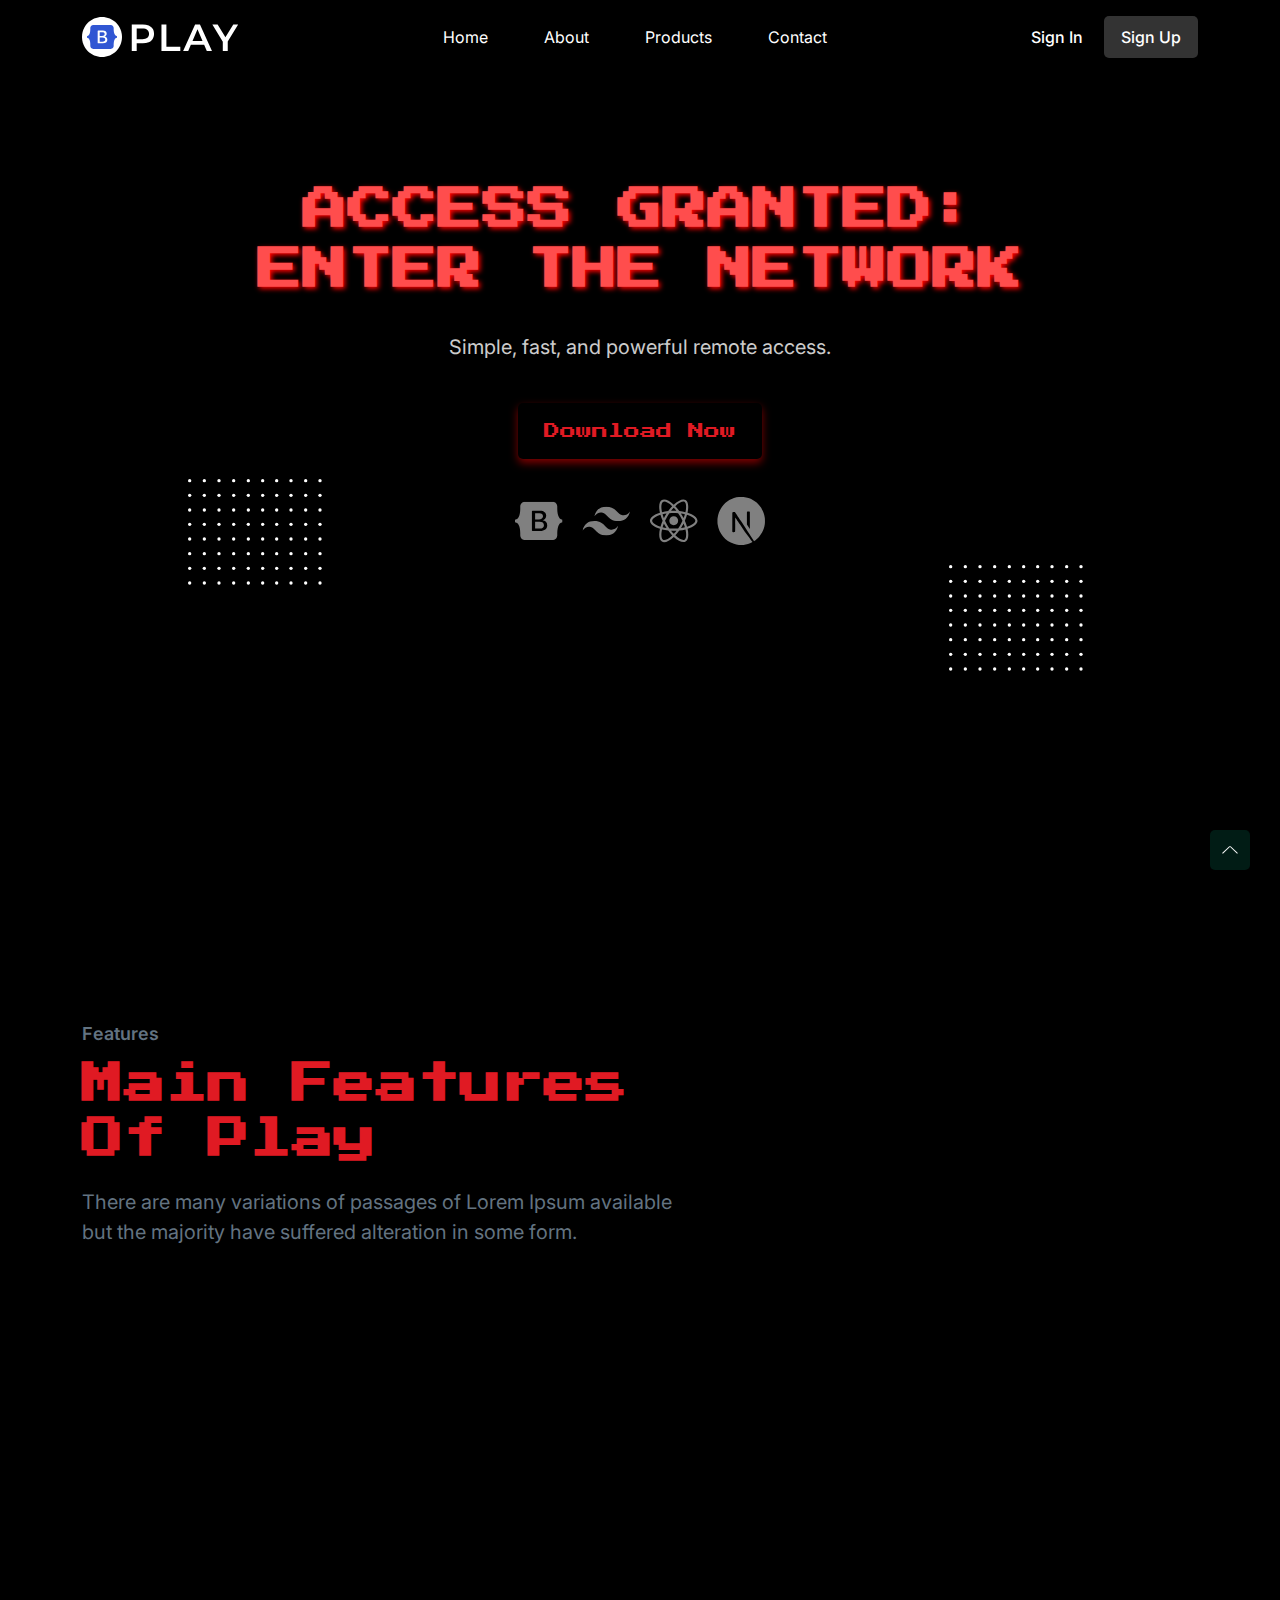
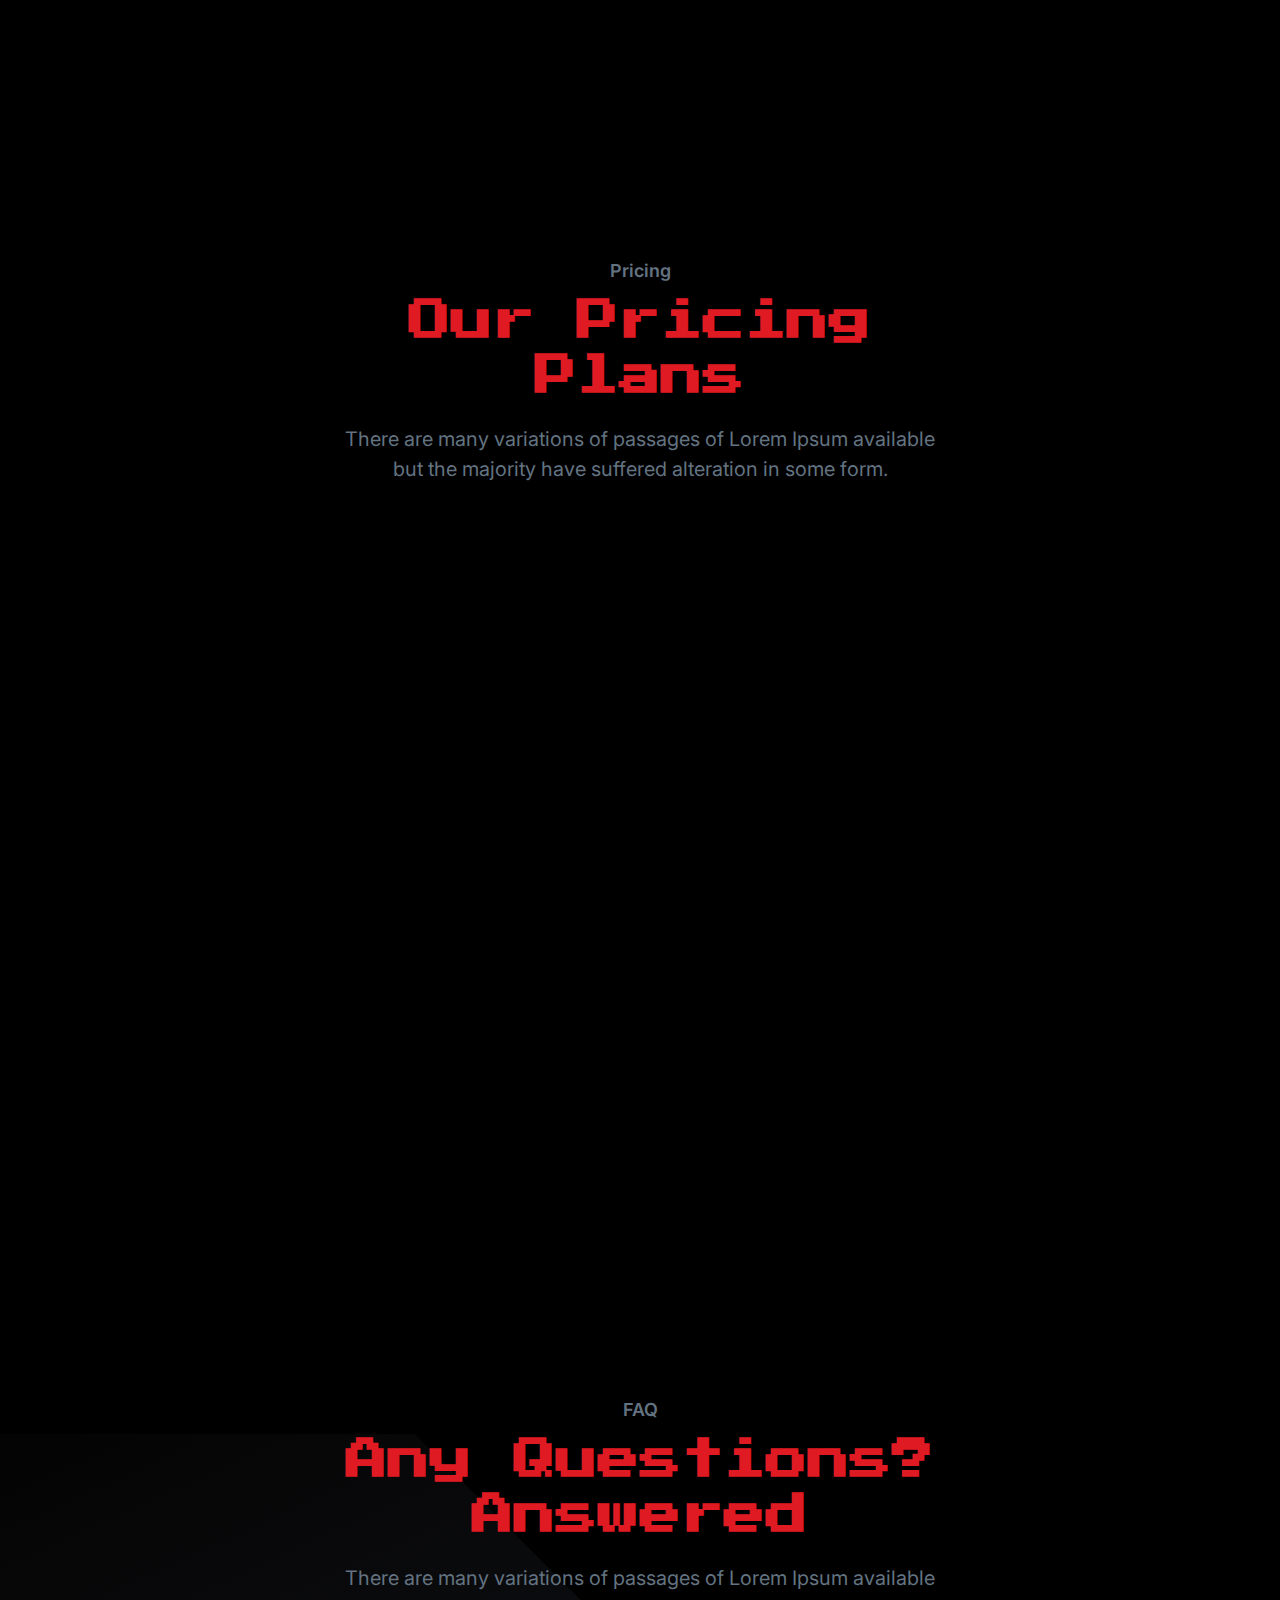
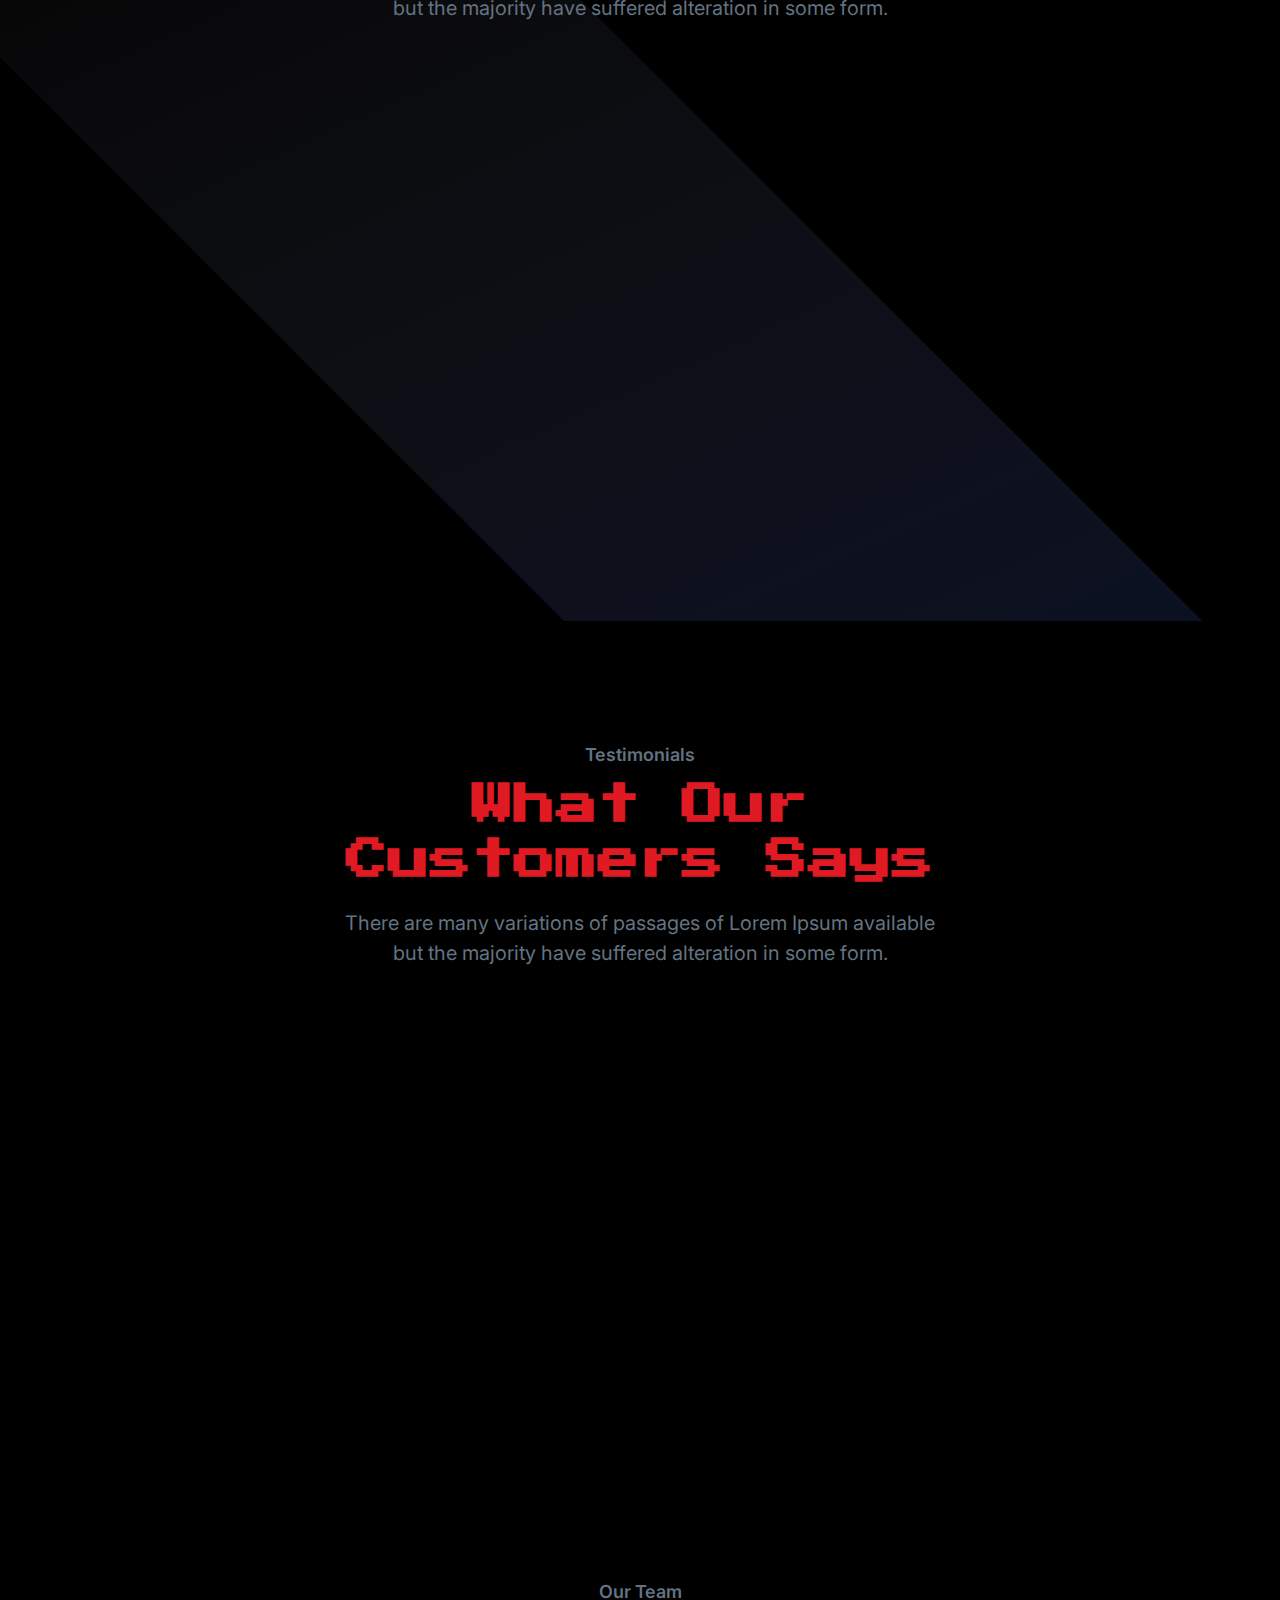
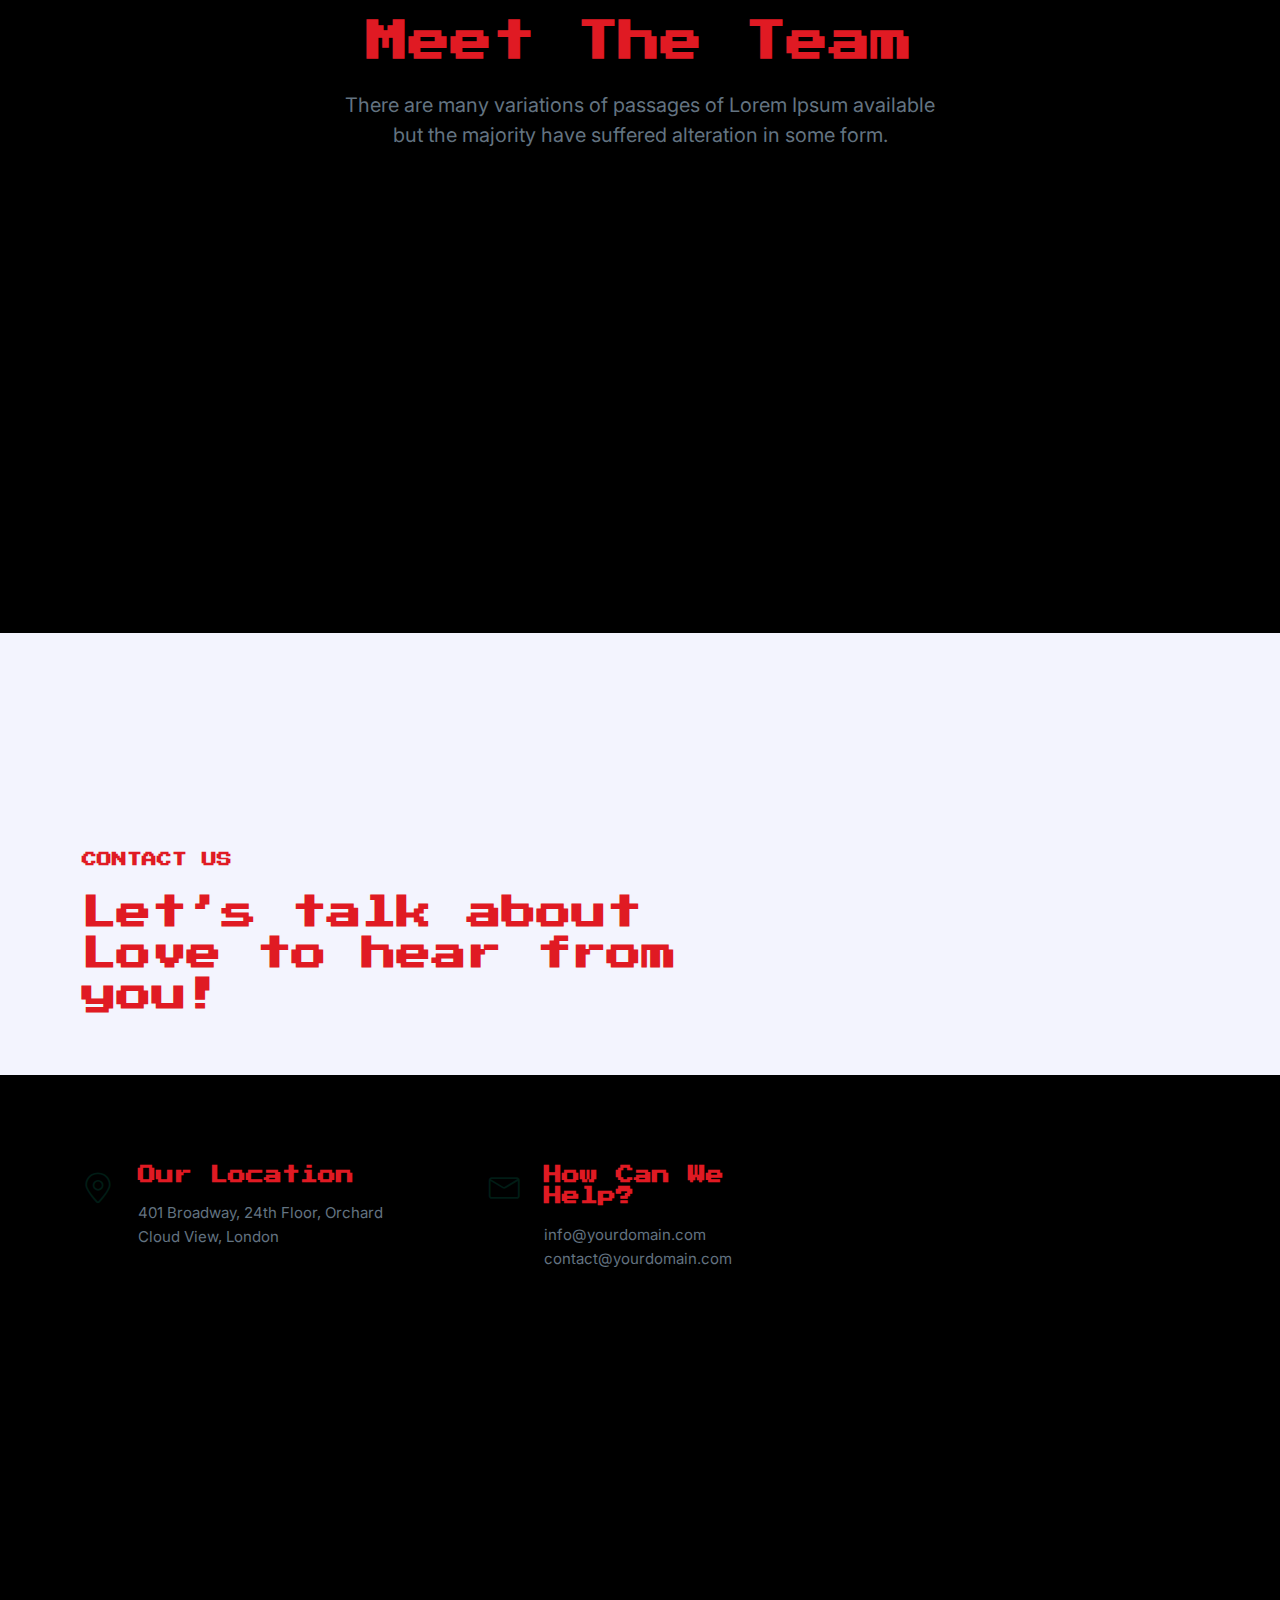
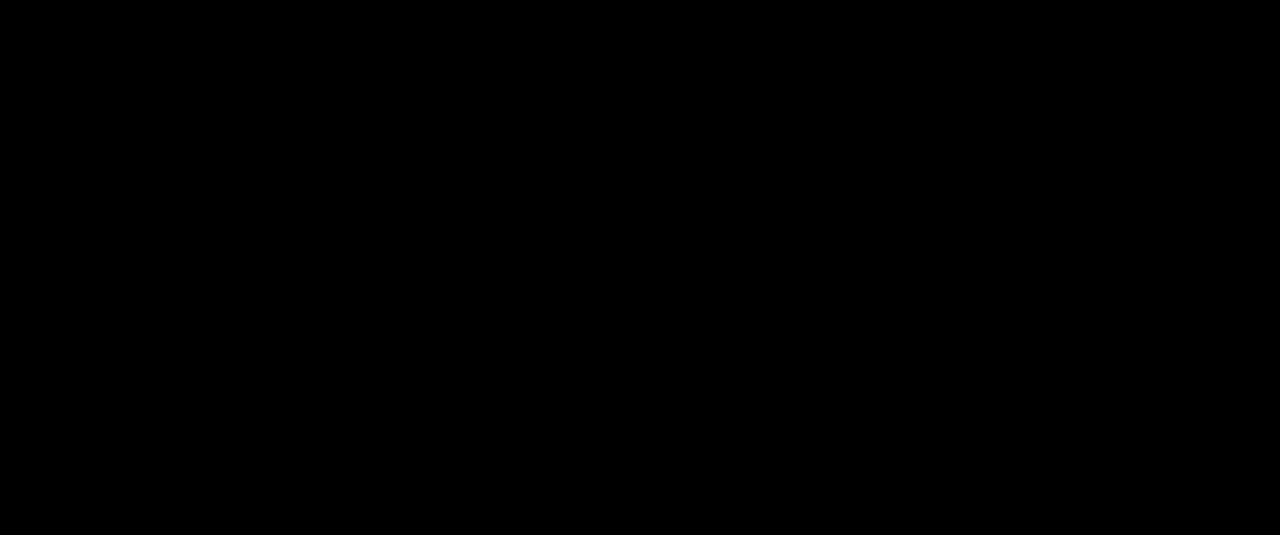
==== index.html @ 87611962 "front page configured" ====
<!-- =========

	Template Name: Play
	Author: UIdeck
	Author URI: https://uideck.com/
	Support: https://uideck.com/support/
	Version: 1.1

========== -->

<!DOCTYPE html>
<html lang="en">

<head>
  <meta charset="UTF-8" />
  <meta http-equiv="X-UA-Compatible" content="IE=edge" />
  <meta name="viewport" content="width=device-width, initial-scale=1.0" />
  <title>Play | Free Startup and SaaS Landing Page Template by UIdeck</title>

  <!-- Primary Meta Tags -->
  <meta name="title" content="Play - Free Open Source HTML Bootstrap Template by UIdeck">
  <meta name="description" content="Play - Free Open Source HTML Bootstrap Template by UIdeck Team">

  <!-- Open Graph / Facebook -->
  <meta property="og:type" content="website">
  <meta property="og:url" content="https://uideck.com/play/">
  <meta property="og:title" content="Play - Free Open Source HTML Bootstrap Template by UIdeck">
  <meta property="og:description" content="Play - Free Open Source HTML Bootstrap Template by UIdeck Team">
  <meta property="og:image" content="https://uideck.com/wp-content/uploads/2021/09/play-meta-bs.jpg">

  <!-- Twitter -->
  <meta property="twitter:card" content="summary_large_image">
  <meta property="twitter:url" content="https://uideck.com/play/">
  <meta property="twitter:title" content="Play - Free Open Source HTML Bootstrap Template by UIdeck">
  <meta property="twitter:description" content="Play - Free Open Source HTML Bootstrap Template by UIdeck Team">
  <meta property="twitter:image" content="https://uideck.com/wp-content/uploads/2021/09/play-meta-bs.jpg">

  <!--====== Favicon Icon ======-->
  <link rel="shortcut icon" href="assets/images/favicon.svg" type="image/svg" />

  <!-- ===== All CSS files ===== -->
  <link rel="stylesheet" href="assets/css/bootstrap.min.css" />
  <link rel="stylesheet" href="assets/css/animate.css" />
  <link rel="stylesheet" href="assets/css/lineicons.css" />
  <link rel="stylesheet" href="assets/css/ud-styles.css" />
</head>

<body>
  <!-- ====== Header Start ====== -->
  <header class="ud-header">
    <div class="container">
      <div class="row">
        <div class="col-lg-12">
          <nav class="navbar navbar-expand-lg">
            <a class="navbar-brand" href="index.html">
              <img src="assets/images/logo/logo.svg" alt="Logo" />
            </a>
            <button class="navbar-toggler">
              <span class="toggler-icon"> </span>
              <span class="toggler-icon"> </span>
              <span class="toggler-icon"> </span>
            </button>

            <div class="navbar-collapse">
              <ul id="nav" class="navbar-nav mx-auto">
                <li class="nav-item">
                  <a class="ud-menu-scroll" href="#home">Home</a>
                </li>

                <li class="nav-item">
                  <a class="ud-menu-scroll" href="#about">About</a>
                </li>
                <li class="nav-item">
                  <a class="ud-menu-scroll" href="#pricing">Products</a>
                </li>
           
                <li class="nav-item">
                  <a class="ud-menu-scroll" href="#contact">Contact</a>
                </li>
                <!-- <li class="nav-item nav-item-has-children">
                  <a href="javascript:void(0)"> Pages </a>
                  <ul class="ud-submenu">
                    <li class="ud-submenu-item">
                      <a href="about.html" class="ud-submenu-link">
                        About Page
                      </a>
                    </li>
                    <li class="ud-submenu-item">
                      <a href="pricing.html" class="ud-submenu-link">
                        Pricing Page
                      </a>
                    </li>
                    <li class="ud-submenu-item">
                      <a href="contact.html" class="ud-submenu-link">
                        Contact Page
                      </a>
                    </li>
                    <li class="ud-submenu-item">
                      <a href="blog.html" class="ud-submenu-link">
                        Blog Grid Page
                      </a>
                    </li>
                    <li class="ud-submenu-item">
                      <a href="blog-details.html" class="ud-submenu-link">
                        Blog Details Page
                      </a>
                    </li>
                    <li class="ud-submenu-item">
                      <a href="login.html" class="ud-submenu-link">
                        Sign In Page
                      </a>
                    </li>
                    <li class="ud-submenu-item">
                      <a href="404.html" class="ud-submenu-link">404 Page</a>
                    </li>
                  </ul>
                </li> -->
              </ul>
            </div>

            <div class="navbar-btn d-none d-sm-inline-block">
              <a href="login.html" class="ud-main-btn ud-login-btn">
                Sign In
              </a>
              <a class="ud-main-btn ud-white-btn" href="javascript:void(0)">
                Sign Up
              </a>
            </div>
          </nav>
        </div>
      </div>
    </div>
  </header>
  <!-- ====== Header End ====== -->

  <!-- ====== Hero Start ====== -->
  <section class="ud-hero" id="home">
    <div class="container">
      <div class="row">
        <div class="col-lg-12">
          <div class="ud-hero-content wow fadeInUp" data-wow-delay=".2s">
            <h1 class="ud-hero-title">
              ACCESS GRANTED: ENTER THE NETWORK
            </h1>
            <p class="ud-hero-desc">
              Simple, fast, and powerful remote access.
            </p>
            <ul class="ud-hero-buttons">
              <li>
                <a href="https://links.uideck.com/play-bootstrap-download" rel="nofollow noopener" target="_blank"
                  class="ud-main-btn ud-white-btn">
                  Download Now
                </a>
              </li>
              <!-- <li>
                <a href="https://github.com/uideck/play-bootstrap" rel="nofollow noopener" target="_blank"
                  class="ud-main-btn ud-link-btn">
                  Learn More <i class="lni lni-arrow-right"></i>
                </a>
              </li> -->
            </ul>
          </div>
          <div class="ud-hero-brands-wrapper wow fadeInUp" data-wow-delay=".3s">
            <img src="assets/images/hero/brand.svg" alt="brand" />
          </div>
          <div class="ud-hero-image wow fadeInUp" data-wow-delay=".25s">
            <!-- <img src="assets/images/hero/hero-image.svg" alt="hero-image" /> -->
            <img src="assets/images/hero/dotted-shape.svg" alt="shape" class="shape shape-1" />
            <img src="assets/images/hero/dotted-shape.svg" alt="shape" class="shape shape-2" />
          </div>
        </div>
      </div>
    </div>
  </section>
  <!-- ====== Hero End ====== -->

  <!-- ====== Features Start ====== -->
  <section id="features" class="ud-features">
    <div class="container">
      <div class="row">
        <div class="col-lg-12">
          <div class="ud-section-title">
            <span>Features</span>
            <h2>Main Features of Play</h2>
            <p>
              There are many variations of passages of Lorem Ipsum available
              but the majority have suffered alteration in some form.
            </p>
          </div>
        </div>
      </div>
      <div class="row">
        <div class="col-xl-3 col-lg-3 col-sm-6">
          <div class="ud-single-feature wow fadeInUp" data-wow-delay=".1s">
            <div class="ud-feature-icon">
              <i class="lni lni-gift"></i>
            </div>
            <div class="ud-feature-content">
              <h3 class="ud-feature-title">Free and Open-Source</h3>
              <p class="ud-feature-desc">
                Lorem Ipsum is simply dummy text of the printing and industry.
              </p>
              <a href="javascript:void(0)" class="ud-feature-link">
                Learn More
              </a>
            </div>
          </div>
        </div>
        <div class="col-xl-3 col-lg-3 col-sm-6">
          <div class="ud-single-feature wow fadeInUp" data-wow-delay=".15s">
            <div class="ud-feature-icon">
              <i class="lni lni-move"></i>
            </div>
            <div class="ud-feature-content">
              <h3 class="ud-feature-title">Multipurpose Template</h3>
              <p class="ud-feature-desc">
                Lorem Ipsum is simply dummy text of the printing and industry.
              </p>
              <a href="javascript:void(0)" class="ud-feature-link">
                Learn More
              </a>
            </div>
          </div>
        </div>
        <div class="col-xl-3 col-lg-3 col-sm-6">
          <div class="ud-single-feature wow fadeInUp" data-wow-delay=".2s">
            <div class="ud-feature-icon">
              <i class="lni lni-layout"></i>
            </div>
            <div class="ud-feature-content">
              <h3 class="ud-feature-title">High-quality Design</h3>
              <p class="ud-feature-desc">
                Lorem Ipsum is simply dummy text of the printing and industry.
              </p>
              <a href="javascript:void(0)" class="ud-feature-link">
                Learn More
              </a>
            </div>
          </div>
        </div>
        <div class="col-xl-3 col-lg-3 col-sm-6">
          <div class="ud-single-feature wow fadeInUp" data-wow-delay=".25s">
            <div class="ud-feature-icon">
              <i class="lni lni-layers"></i>
            </div>
            <div class="ud-feature-content">
              <h3 class="ud-feature-title">All Essential Elements</h3>
              <p class="ud-feature-desc">
                Lorem Ipsum is simply dummy text of the printing and industry.
              </p>
              <a href="javascript:void(0)" class="ud-feature-link">
                Learn More
              </a>
            </div>
          </div>
        </div>
      </div>
    </div>
  </section>
  <!-- ====== Features End ====== -->

  <!-- ====== About Start ====== -->
  <!-- <section id="about" class="ud-about">
    <div class="container">
      <div class="ud-about-wrapper wow fadeInUp" data-wow-delay=".2s">
        <div class="ud-about-content-wrapper">
          <div class="ud-about-content">
            <span class="tag">About Us</span>
            <h2>Brilliant Toolkit to Build Nextgen Website Faster.</h2>
            <p>
              The main ‘thrust’ is to focus on educating attendees on how to
              best protect highly vulnerable business applications with
              interactive panel discussions and roundtables led by subject
              matter experts.
            </p>

            <p>
              The main ‘thrust’ is to focus on educating attendees on how to
              best protect highly vulnerable business applications with
              interactive panel.
            </p>
            <a href="javascript:void(0)" class="ud-main-btn">Learn More</a>
          </div>
        </div>
        <div class="ud-about-image">
          <img src="assets/images/about/Hacker.png" alt="about-image" />
        </div>
      </div>
    </div>
  </section> -->
  <!-- ====== About End ====== -->

  <!-- ====== Pricing Start ====== -->
  <section id="pricing" class="ud-pricing">
    <div class="container">
      <div class="row">
        <div class="col-lg-12">
          <div class="ud-section-title mx-auto text-center">
            <span>Pricing</span>
            <h2>Our Pricing Plans</h2>
            <p>
              There are many variations of passages of Lorem Ipsum available
              but the majority have suffered alteration in some form.
            </p>
          </div>
        </div>
      </div>

      <div class="row g-0 align-items-center justify-content-center">
        <div class="col-lg-4 col-md-6 col-sm-10">
          <div class="ud-single-pricing first-item wow fadeInUp" data-wow-delay=".15s">
            <div class="ud-pricing-header">
              <h3>STARTING FROM</h3>
              <h4>$ 19.99/mo</h4>
            </div>
            <div class="ud-pricing-body">
              <ul>
                <li>5 User</li>
                <li>All UI components</li>
                <li>Lifetime access</li>
                <li>Free updates</li>
                <li>Use on 1 (one) project</li>
                <li>4 Months support</li>
              </ul>
            </div>
            <div class="ud-pricing-footer">
              <a href="javascript:void(0)" class="ud-main-btn ud-border-btn">
                Purchase Now
              </a>
            </div>
          </div>
        </div>
        <div class="col-lg-4 col-md-6 col-sm-10">
          <div class="ud-single-pricing active wow fadeInUp" data-wow-delay=".1s">
            <span class="ud-popular-tag">POPULAR</span>
            <div class="ud-pricing-header">
              <h3>STARTING FROM</h3>
              <h4>$ 30.99/mo</h4>
            </div>
            <div class="ud-pricing-body">
              <ul>
                <li>5 User</li>
                <li>All UI components</li>
                <li>Lifetime access</li>
                <li>Free updates</li>
                <li>Use on 1 (one) project</li>
                <li>4 Months support</li>
              </ul>
            </div>
            <div class="ud-pricing-footer">
              <a href="javascript:void(0)" class="ud-main-btn ud-white-btn">
                Purchase Now
              </a>
            </div>
          </div>
        </div>
        <div class="col-lg-4 col-md-6 col-sm-10">
          <div class="ud-single-pricing last-item wow fadeInUp" data-wow-delay=".15s">
            <div class="ud-pricing-header">
              <h3>STARTING FROM</h3>
              <h4>$ 70.99/mo</h4>
            </div>
            <div class="ud-pricing-body">
              <ul>
                <li>5 User</li>
                <li>All UI components</li>
                <li>Lifetime access</li>
                <li>Free updates</li>
                <li>Use on 1 (one) project</li>
                <li>4 Months support</li>
              </ul>
            </div>
            <div class="ud-pricing-footer">
              <a href="javascript:void(0)" class="ud-main-btn ud-border-btn">
                Purchase Now
              </a>
            </div>
          </div>
        </div>
      </div>
    </div>
  </section>
  <!-- ====== Pricing End ====== -->

  <!-- ====== FAQ Start ====== -->
  <section id="faq" class="ud-faq">
    <div class="shape">
      <img src="assets/images/faq/shape.svg" alt="shape" />
    </div>
    <div class="container">
      <div class="row">
        <div class="col-lg-12">
          <div class="ud-section-title text-center mx-auto">
            <span>FAQ</span>
            <h2>Any Questions? Answered</h2>
            <p>
              There are many variations of passages of Lorem Ipsum available
              but the majority have suffered alteration in some form.
            </p>
          </div>
        </div>
      </div>

      <div class="row">
        <div class="col-lg-6">
          <div class="ud-single-faq wow fadeInUp" data-wow-delay=".1s">
            <div class="accordion">
              <button class="ud-faq-btn collapsed" data-bs-toggle="collapse" data-bs-target="#collapseOne">
                <span class="icon flex-shrink-0">
                  <i class="lni lni-chevron-down"></i>
                </span>
                <span>How to use UIdeck?</span>
              </button>
              <div id="collapseOne" class="accordion-collapse collapse">
                <div class="ud-faq-body">
                  Lorem Ipsum is simply dummy text of the printing and
                  typesetting industry. Lorem Ipsum has been the industry's
                  standard dummy text ever since the 1500s, when an unknown
                  printer took a galley of type and scrambled it to make a
                  type specimen book.
                </div>
              </div>
            </div>
          </div>
          <div class="ud-single-faq wow fadeInUp" data-wow-delay=".15s">
            <div class="accordion">
              <button class="ud-faq-btn collapsed" data-bs-toggle="collapse" data-bs-target="#collapseTwo">
                <span class="icon flex-shrink-0">
                  <i class="lni lni-chevron-down"></i>
                </span>
                <span>How to download icons from Lineicons?</span>
              </button>
              <div id="collapseTwo" class="accordion-collapse collapse">
                <div class="ud-faq-body">
                  Lorem Ipsum is simply dummy text of the printing and
                  typesetting industry. Lorem Ipsum has been the industry's
                  standard dummy text ever since the 1500s, when an unknown
                  printer took a galley of type and scrambled it to make a
                  type specimen book.
                </div>
              </div>
            </div>
          </div>
          <div class="ud-single-faq wow fadeInUp" data-wow-delay=".2s">
            <div class="accordion">
              <button class="ud-faq-btn collapsed" data-bs-toggle="collapse" data-bs-target="#collapseThree">
                <span class="icon flex-shrink-0">
                  <i class="lni lni-chevron-down"></i>
                </span>
                <span>Is GrayGrids part of UIdeck?</span>
              </button>
              <div id="collapseThree" class="accordion-collapse collapse">
                <div class="ud-faq-body">
                  Lorem Ipsum is simply dummy text of the printing and
                  typesetting industry. Lorem Ipsum has been the industry's
                  standard dummy text ever since the 1500s, when an unknown
                  printer took a galley of type and scrambled it to make a
                  type specimen book.
                </div>
              </div>
            </div>
          </div>
        </div>
        <div class="col-lg-6">
          <div class="ud-single-faq wow fadeInUp" data-wow-delay=".1s">
            <div class="accordion">
              <button class="ud-faq-btn collapsed" data-bs-toggle="collapse" data-bs-target="#collapseFour">
                <span class="icon flex-shrink-0">
                  <i class="lni lni-chevron-down"></i>
                </span>
                <span>Can I use this template for commercial project?</span>
              </button>
              <div id="collapseFour" class="accordion-collapse collapse">
                <div class="ud-faq-body">
                  Lorem Ipsum is simply dummy text of the printing and
                  typesetting industry. Lorem Ipsum has been the industry's
                  standard dummy text ever since the 1500s, when an unknown
                  printer took a galley of type and scrambled it to make a
                  type specimen book.
                </div>
              </div>
            </div>
          </div>
          <div class="ud-single-faq wow fadeInUp" data-wow-delay=".15s">
            <div class="accordion">
              <button class="ud-faq-btn collapsed" data-bs-toggle="collapse" data-bs-target="#collapseFive">
                <span class="icon flex-shrink-0">
                  <i class="lni lni-chevron-down"></i>
                </span>
                <span>Do you have plan releasing Play Pro?</span>
              </button>
              <div id="collapseFive" class="accordion-collapse collapse">
                <div class="ud-faq-body">
                  Lorem Ipsum is simply dummy text of the printing and
                  typesetting industry. Lorem Ipsum has been the industry's
                  standard dummy text ever since the 1500s, when an unknown
                  printer took a galley of type and scrambled it to make a
                  type specimen book.
                </div>
              </div>
            </div>
          </div>
          <div class="ud-single-faq wow fadeInUp" data-wow-delay=".2s">
            <div class="accordion">
              <button class="ud-faq-btn collapsed" data-bs-toggle="collapse" data-bs-target="#collapseSix">
                <span class="icon flex-shrink-0">
                  <i class="lni lni-chevron-down"></i>
                </span>
                <span>Where and how to host this template?</span>
              </button>
              <div id="collapseSix" class="accordion-collapse collapse">
                <div class="ud-faq-body">
                  Lorem Ipsum is simply dummy text of the printing and
                  typesetting industry. Lorem Ipsum has been the industry's
                  standard dummy text ever since the 1500s, when an unknown
                  printer took a galley of type and scrambled it to make a
                  type specimen book.
                </div>
              </div>
            </div>
          </div>
        </div>
      </div>
    </div>
  </section>
  <!-- ====== FAQ End ====== -->

  <!-- ====== Testimonials Start ====== -->
  <section id="testimonials" class="ud-testimonials">
    <div class="container">
      <div class="row">
        <div class="col-lg-12">
          <div class="ud-section-title mx-auto text-center">
            <span>Testimonials</span>
            <h2>What our Customers Says</h2>
            <p>
              There are many variations of passages of Lorem Ipsum available
              but the majority have suffered alteration in some form.
            </p>
          </div>
        </div>
      </div>

      <div class="row">
        <div class="col-lg-4 col-md-6">
          <div class="ud-single-testimonial wow fadeInUp" data-wow-delay=".1s">
            <div class="ud-testimonial-ratings">
              <i class="lni lni-star-filled"></i>
              <i class="lni lni-star-filled"></i>
              <i class="lni lni-star-filled"></i>
              <i class="lni lni-star-filled"></i>
              <i class="lni lni-star-filled"></i>
            </div>
            <div class="ud-testimonial-content">
              <p>
                “Our members are so impressed. It's intuitive. It's clean.
                It's distraction free. If you're building a community.
              </p>
            </div>
            <div class="ud-testimonial-info">
              <div class="ud-testimonial-image">
                <img src="assets/images/testimonials/author-01.png" alt="author" />
              </div>
              <div class="ud-testimonial-meta">
                <h4>Sabo Masties</h4>
                <p>Founder @UIdeck</p>
              </div>
            </div>
          </div>
        </div>
        <div class="col-lg-4 col-md-6">
          <div class="ud-single-testimonial wow fadeInUp" data-wow-delay=".15s">
            <div class="ud-testimonial-ratings">
              <i class="lni lni-star-filled"></i>
              <i class="lni lni-star-filled"></i>
              <i class="lni lni-star-filled"></i>
              <i class="lni lni-star-filled"></i>
              <i class="lni lni-star-filled"></i>
            </div>
            <div class="ud-testimonial-content">
              <p>
                “Our members are so impressed. It's intuitive. It's clean.
                It's distraction free. If you're building a community.
              </p>
            </div>
            <div class="ud-testimonial-info">
              <div class="ud-testimonial-image">
                <img src="assets/images/testimonials/author-02.png" alt="author" />
              </div>
              <div class="ud-testimonial-meta">
                <h4>Margin Gesmu</h4>
                <p>Founder @Lineicons</p>
              </div>
            </div>
          </div>
        </div>
        <div class="col-lg-4 col-md-6">
          <div class="ud-single-testimonial wow fadeInUp" data-wow-delay=".2s">
            <div class="ud-testimonial-ratings">
              <i class="lni lni-star-filled"></i>
              <i class="lni lni-star-filled"></i>
              <i class="lni lni-star-filled"></i>
              <i class="lni lni-star-filled"></i>
              <i class="lni lni-star-filled"></i>
            </div>
            <div class="ud-testimonial-content">
              <p>
                “Our members are so impressed. It's intuitive. It's clean.
                It's distraction free. If you're building a community.
              </p>
            </div>
            <div class="ud-testimonial-info">
              <div class="ud-testimonial-image">
                <img src="assets/images/testimonials/author-03.png" alt="author" />
              </div>
              <div class="ud-testimonial-meta">
                <h4>William Smith</h4>
                <p>Founder @GrayGrids</p>
              </div>
            </div>
          </div>
        </div>
      </div>
      <div class="row">
        <div class="col-lg-12">
          <div class="ud-brands wow fadeInUp" data-wow-delay=".2s">
            <div class="ud-title">
              <h6>Trusted and Used by</h6>
            </div>
            <div class="ud-brands-logo">
              <div class="ud-single-logo">
                <img src="assets/images/brands/ayroui.svg" alt="ayroui" />
              </div>
              <div class="ud-single-logo">
                <img src="assets/images/brands/uideck.svg" alt="uideck" />
              </div>
              <div class="ud-single-logo">
                <img src="assets/images/brands/graygrids.svg" alt="graygrids" />
              </div>
              <div class="ud-single-logo">
                <img src="assets/images/brands/lineicons.svg" alt="lineicons" />
              </div>
              <div class="ud-single-logo">
                <img src="assets/images/brands/ecommerce-html.svg" alt="ecommerce-html" />
              </div>
            </div>
          </div>
        </div>
      </div>
    </div>
  </section>
  <!-- ====== Testimonials End ====== -->

  <!-- ====== Team Start ====== -->
  <section id="team" class="ud-team">
    <div class="container">
      <div class="row">
        <div class="col-lg-12">
          <div class="ud-section-title mx-auto text-center">
            <span>Our Team</span>
            <h2>Meet The Team</h2>
            <p>
              There are many variations of passages of Lorem Ipsum available
              but the majority have suffered alteration in some form.
            </p>
          </div>
        </div>
      </div>

      <div class="row">
        <div class="col-xl-3 col-lg-3 col-sm-6">
          <div class="ud-single-team wow fadeInUp" data-wow-delay=".1s">
            <div class="ud-team-image-wrapper">
              <div class="ud-team-image">
                <img src="assets/images/team/team-01.png" alt="team" />
              </div>

              <img src="assets/images/team/dotted-shape.svg" alt="shape" class="shape shape-1" />
              <img src="assets/images/team/shape-2.svg" alt="shape" class="shape shape-2" />
            </div>
            <div class="ud-team-info">
              <h5>Adveen Desuza</h5>
              <h6>UI Designer</h6>
            </div>
            <ul class="ud-team-socials">
              <li>
                <a href="https://twitter.com/MusharofChy">
                  <i class="lni lni-facebook-filled"></i>
                </a>
              </li>
              <li>
                <a href="https://twitter.com/MusharofChy">
                  <i class="lni lni-twitter-filled"></i>
                </a>
              </li>
              <li>
                <a href="https://twitter.com/MusharofChy">
                  <i class="lni lni-instagram-filled"></i>
                </a>
              </li>
            </ul>
          </div>
        </div>
        <div class="col-xl-3 col-lg-3 col-sm-6">
          <div class="ud-single-team wow fadeInUp" data-wow-delay=".15s">
            <div class="ud-team-image-wrapper">
              <div class="ud-team-image">
                <img src="assets/images/team/team-02.png" alt="team" />
              </div>

              <img src="assets/images/team/dotted-shape.svg" alt="shape" class="shape shape-1" />
              <img src="assets/images/team/shape-2.svg" alt="shape" class="shape shape-2" />
            </div>
            <div class="ud-team-info">
              <h5>Jezmin uniya</h5>
              <h6>Product Designer</h6>
            </div>
            <ul class="ud-team-socials">
              <li>
                <a href="https://twitter.com/MusharofChy">
                  <i class="lni lni-facebook-filled"></i>
                </a>
              </li>
              <li>
                <a href="https://twitter.com/MusharofChy">
                  <i class="lni lni-twitter-filled"></i>
                </a>
              </li>
              <li>
                <a href="https://twitter.com/MusharofChy">
                  <i class="lni lni-instagram-filled"></i>
                </a>
              </li>
            </ul>
          </div>
        </div>
        <div class="col-xl-3 col-lg-3 col-sm-6">
          <div class="ud-single-team wow fadeInUp" data-wow-delay=".2s">
            <div class="ud-team-image-wrapper">
              <div class="ud-team-image">
                <img src="assets/images/team/team-03.png" alt="team" />
              </div>

              <img src="assets/images/team/dotted-shape.svg" alt="shape" class="shape shape-1" />
              <img src="assets/images/team/shape-2.svg" alt="shape" class="shape shape-2" />
            </div>
            <div class="ud-team-info">
              <h5>Andrieo Gloree</h5>
              <h6>App Developer</h6>
            </div>
            <ul class="ud-team-socials">
              <li>
                <a href="https://twitter.com/MusharofChy">
                  <i class="lni lni-facebook-filled"></i>
                </a>
              </li>
              <li>
                <a href="https://twitter.com/MusharofChy">
                  <i class="lni lni-twitter-filled"></i>
                </a>
              </li>
              <li>
                <a href="https://twitter.com/MusharofChy">
                  <i class="lni lni-instagram-filled"></i>
                </a>
              </li>
            </ul>
          </div>
        </div>
        <div class="col-xl-3 col-lg-3 col-sm-6">
          <div class="ud-single-team wow fadeInUp" data-wow-delay=".25s">
            <div class="ud-team-image-wrapper">
              <div class="ud-team-image">
                <img src="assets/images/team/team-04.png" alt="team" />
              </div>

              <img src="assets/images/team/dotted-shape.svg" alt="shape" class="shape shape-1" />
              <img src="assets/images/team/shape-2.svg" alt="shape" class="shape shape-2" />
            </div>
            <div class="ud-team-info">
              <h5>Jackie Sanders</h5>
              <h6>Content Writer</h6>
            </div>
            <ul class="ud-team-socials">
              <li>
                <a href="https://twitter.com/MusharofChy">
                  <i class="lni lni-facebook-filled"></i>
                </a>
              </li>
              <li>
                <a href="https://twitter.com/MusharofChy">
                  <i class="lni lni-twitter-filled"></i>
                </a>
              </li>
              <li>
                <a href="https://twitter.com/MusharofChy">
                  <i class="lni lni-instagram-filled"></i>
                </a>
              </li>
            </ul>
          </div>
        </div>
      </div>
    </div>
  </section>
  <!-- ====== Team End ====== -->

  <!-- ====== Contact Start ====== -->
  <section id="contact" class="ud-contact">
    <div class="container">
      <div class="row align-items-center">
        <div class="col-xl-8 col-lg-7">
          <div class="ud-contact-content-wrapper">
            <div class="ud-contact-title">
              <span>CONTACT US</span>
              <h2>
                Let’s talk about <br />
                Love to hear from you!
              </h2>
            </div>
            <div class="ud-contact-info-wrapper">
              <div class="ud-single-info">
                <div class="ud-info-icon">
                  <i class="lni lni-map-marker"></i>
                </div>
                <div class="ud-info-meta">
                  <h5>Our Location</h5>
                  <p>401 Broadway, 24th Floor, Orchard Cloud View, London</p>
                </div>
              </div>
              <div class="ud-single-info">
                <div class="ud-info-icon">
                  <i class="lni lni-envelope"></i>
                </div>
                <div class="ud-info-meta">
                  <h5>How Can We Help?</h5>
                  <p>info@yourdomain.com</p>
                  <p>contact@yourdomain.com</p>
                </div>
              </div>
            </div>
          </div>
        </div>
        <div class="col-xl-4 col-lg-5">
          <div class="ud-contact-form-wrapper wow fadeInUp" data-wow-delay=".2s">
            <h3 class="ud-contact-form-title">Send us a Message</h3>
            <form class="ud-contact-form">
              <div class="ud-form-group">
                <label for="fullName">Full Name*</label>
                <input type="text" name="fullName" placeholder="Adam Gelius" />
              </div>
              <div class="ud-form-group">
                <label for="email">Email*</label>
                <input type="email" name="email" placeholder="example@yourmail.com" />
              </div>
              <div class="ud-form-group">
                <label for="phone">Phone*</label>
                <input type="text" name="phone" placeholder="+885 1254 5211 552" />
              </div>
              <div class="ud-form-group">
                <label for="message">Message*</label>
                <textarea name="message" rows="1" placeholder="type your message here"></textarea>
              </div>
              <div class="ud-form-group mb-0">
                <button type="submit" class="ud-main-btn">
                  Send Message
                </button>
              </div>
            </form>
          </div>
        </div>
      </div>
    </div>
  </section>
  <!-- ====== Contact End ====== -->

  <!-- ====== Footer Start ====== -->
  <footer class="ud-footer wow fadeInUp" data-wow-delay=".15s">
    <div class="shape shape-1">
      <img src="assets/images/footer/shape-1.svg" alt="shape" />
    </div>
    <div class="shape shape-2">
      <img src="assets/images/footer/shape-2.svg" alt="shape" />
    </div>
    <div class="shape shape-3">
      <img src="assets/images/footer/shape-3.svg" alt="shape" />
    </div>
    <div class="ud-footer-widgets">
      <div class="container">
        <div class="row">
          <div class="col-xl-3 col-lg-4 col-md-6">
            <div class="ud-widget">
              <a href="index.html" class="ud-footer-logo">
                <img src="assets/images/logo/logo.svg" alt="logo" />
              </a>
              <p class="ud-widget-desc">
                We create digital experiences for brands and companies by
                using technology.
              </p>
              <ul class="ud-widget-socials">
                <li>
                  <a href="https://twitter.com/MusharofChy">
                    <i class="lni lni-facebook-filled"></i>
                  </a>
                </li>
                <li>
                  <a href="https://twitter.com/MusharofChy">
                    <i class="lni lni-twitter-filled"></i>
                  </a>
                </li>
                <li>
                  <a href="https://twitter.com/MusharofChy">
                    <i class="lni lni-instagram-filled"></i>
                  </a>
                </li>
                <li>
                  <a href="https://twitter.com/MusharofChy">
                    <i class="lni lni-linkedin-original"></i>
                  </a>
                </li>
              </ul>
            </div>
          </div>

          <div class="col-xl-2 col-lg-2 col-md-6 col-sm-6">
            <div class="ud-widget">
              <h5 class="ud-widget-title">About Us</h5>
              <ul class="ud-widget-links">
                <li>
                  <a href="javascript:void(0)">Home</a>
                </li>
                <li>
                  <a href="javascript:void(0)">Features</a>
                </li>
                <li>
                  <a href="javascript:void(0)">About</a>
                </li>
                <li>
                  <a href="javascript:void(0)">Testimonial</a>
                </li>
              </ul>
            </div>
          </div>
          <div class="col-xl-2 col-lg-3 col-md-6 col-sm-6">
            <div class="ud-widget">
              <h5 class="ud-widget-title">Features</h5>
              <ul class="ud-widget-links">
                <li>
                  <a href="javascript:void(0)">How it works</a>
                </li>
                <li>
                  <a href="javascript:void(0)">Privacy policy</a>
                </li>
                <li>
                  <a href="javascript:void(0)">Terms of service</a>
                </li>
                <li>
                  <a href="javascript:void(0)">Refund policy</a>
                </li>
              </ul>
            </div>
          </div>
          <div class="col-xl-2 col-lg-3 col-md-6 col-sm-6">
            <div class="ud-widget">
              <h5 class="ud-widget-title">Our Products</h5>
              <ul class="ud-widget-links">
                <li>
                  <a href="https://lineicons.com/" rel="nofollow noopner" target="_blank">Lineicons
                  </a>
                </li>
                <li>
                  <a href="https://ecommercehtml.com/" rel="nofollow noopner" target="_blank">Ecommerce HTML</a>
                </li>
                <li>
                  <a href="https://ayroui.com/" rel="nofollow noopner" target="_blank">Ayro UI</a>
                </li>
                <li>
                  <a href="https://graygrids.com/" rel="nofollow noopner" target="_blank">Plain Admin</a>
                </li>
              </ul>
            </div>
          </div>
          <div class="col-xl-3 col-lg-6 col-md-8 col-sm-10">
            <div class="ud-widget">
              <h5 class="ud-widget-title">Partners</h5>
              <ul class="ud-widget-brands">
                <li>
                  <a href="https://ayroui.com/" rel="nofollow noopner" target="_blank">
                    <img src="assets/images/footer/brands/ayroui.svg" alt="ayroui" />
                  </a>
                </li>
                <li>
                  <a href="https://ecommercehtml.com/" rel="nofollow noopner" target="_blank">
                    <img src="assets/images/footer/brands/ecommerce-html.svg" alt="ecommerce-html" />
                  </a>
                </li>
                <li>
                  <a href="https://graygrids.com/" rel="nofollow noopner" target="_blank">
                    <img src="assets/images/footer/brands/graygrids.svg" alt="graygrids" />
                  </a>
                </li>
                <li>
                  <a href="https://lineicons.com/" rel="nofollow noopner" target="_blank">
                    <img src="assets/images/footer/brands/lineicons.svg" alt="lineicons" />
                  </a>
                </li>
                <li>
                  <a href="https://uideck.com/" rel="nofollow noopner" target="_blank">
                    <img src="assets/images/footer/brands/uideck.svg" alt="uideck" />
                  </a>
                </li>
                <li>
                  <a href="https://tailwindtemplates.co/" rel="nofollow noopner" target="_blank">
                    <img src="assets/images/footer/brands/tailwindtemplates.svg" alt="tailwindtemplates" />
                  </a>
                </li>
              </ul>
            </div>
          </div>
        </div>
      </div>
    </div>
    <div class="ud-footer-bottom">
      <div class="container">
        <div class="row">
          <div class="col-md-8">
            <ul class="ud-footer-bottom-left">
              <li>
                <a href="javascript:void(0)">Privacy policy</a>
              </li>
              <li>
                <a href="javascript:void(0)">Support policy</a>
              </li>
              <li>
                <a href="javascript:void(0)">Terms of service</a>
              </li>
            </ul>
          </div>
          <div class="col-md-4">
            <p class="ud-footer-bottom-right">
              Designed and Developed by
              <a href="https://uideck.com" rel="nofollow">UIdeck</a>
            </p>
          </div>
        </div>
      </div>
    </div>
  </footer>
  <!-- ====== Footer End ====== -->

  <!-- ====== Back To Top Start ====== -->
  <a href="javascript:void(0)" class="back-to-top">
    <i class="lni lni-chevron-up"> </i>
  </a>
  <!-- ====== Back To Top End ====== -->

  <!-- ====== All Javascript Files ====== -->
  <script src="assets/js/bootstrap.bundle.min.js"></script>
  <script src="assets/js/wow.min.js"></script>
  <script src="assets/js/main.js"></script>
  <script>
    // ==== for menu scroll
    const pageLink = document.querySelectorAll(".ud-menu-scroll");

    pageLink.forEach((elem) => {
      elem.addEventListener("click", (e) => {
        e.preventDefault();
        document.querySelector(elem.getAttribute("href")).scrollIntoView({
          behavior: "smooth",
          offsetTop: 1 - 60,
        });
      });
    });

    // section menu active
    function onScroll(event) {
      const sections = document.querySelectorAll(".ud-menu-scroll");
      const scrollPos =
        window.pageYOffset ||
        document.documentElement.scrollTop ||
        document.body.scrollTop;

      for (let i = 0; i < sections.length; i++) {
        const currLink = sections[i];
        const val = currLink.getAttribute("href");
        const refElement = document.querySelector(val);
        const scrollTopMinus = scrollPos + 73;
        if (
          refElement.offsetTop <= scrollTopMinus &&
          refElement.offsetTop + refElement.offsetHeight > scrollTopMinus
        ) {
          document
            .querySelector(".ud-menu-scroll")
            .classList.remove("active");
          currLink.classList.add("active");
        } else {
          currLink.classList.remove("active");
        }
      }
    }

    window.document.addEventListener("scroll", onScroll);
  </script>
</body>

</html>
---- assets/css/ud-styles.css ----
/* =======

	Template Name: Play Bootstrap
	Author: UIdeck
	Author URI: https://uideck.com/
	Support: https://github.com/uideck/
	Version: 1.0

======== */
/*===========================
  COMMON css 
===========================*/
@import url("https://fonts.googleapis.com/css2?family=Inter:wght@200;300;400;500;600;700;800;900&display=swap");
@import url('https://fonts.googleapis.com/css2?family=Press+Start+2P&display=swap');

/* font-family: "Press Start 2P", serif; */
:root {
  --font: "Inter", sans-serif;
  --body-color: #637381;
  --heading-color: #e01a23;
  --primary-color: #011c15;
  --white: #ffffff;
}

body {
  font-family: var(--font);
  font-weight: normal;
  font-style: normal;
  color: var(--body-color);
  overflow-x: hidden;
  background-color: black;
}

* {
  margin: 0;
  padding: 0;
  -webkit-box-sizing: border-box;
  box-sizing: border-box;
}

img {
  max-width: 100%;
}

a,
button,
input,
textarea {
  -webkit-transition: all 0.3s ease-out 0s;
  transition: all 0.3s ease-out 0s;
}

a,
a:focus,
input:focus,
textarea:focus,
button:focus,
.navbar-toggler:focus {
  text-decoration: none;
  outline: none;
  -webkit-box-shadow: none;
  box-shadow: none;
}

a:focus,
a:hover {
  text-decoration: none;
}

i,
span,
a {
  display: inline-block;
}

audio,
canvas,
iframe,
img,
svg,
video {
  vertical-align: middle;
}

h1,
h2,
h3,
h4,
h5,
h6 {
  font-weight: 700;
  color: var(--heading-color);
  font-family: "Press Start 2P", serif;
  margin: 0px;
}

h1 {
  font-size: 48px;
}

h2 {
  font-size: 36px;
}

h3 {
  font-size: 28px;
}

h4 {
  font-size: 22px;
}

h5 {
  font-size: 18px;
}

h6 {
  font-size: 16px;
}

ul,
ol {
  margin: 0px;
  padding: 0px;
  list-style-type: none;
}

p {
  font-size: 16px;
  font-weight: 400;
  line-height: 26px;
  color: var(--body-color);
  margin: 0px;
}

.bg_cover {
  background-position: center center;
  background-size: cover;
  background-repeat: no-repeat;
  width: 100%;
  height: 100%;
}

/*===== All Button Style =====*/
.ud-main-btn {
  display: inline-block;
  text-align: center;
  white-space: nowrap;
  vertical-align: middle;
  font-weight: 500;
  font-size: 16px;
  border-radius: 5px;
  padding: 15px 25px;
  border: 1px solid transparent;
  color: var(--white);
  cursor: pointer;
  z-index: 5;
  -webkit-transition: all 0.4s ease-out 0s;
  transition: all 0.4s ease-out 0s;
  background: var(--primary-color);
}

.ud-main-btn:hover {
  color: var(--white);
  background: var(--heading-color);
  font-family: "Press Start 2P", serif;
}

@media (max-width: 767px) {
  .container {
    padding-left: 40px;
    padding-right: 40px;
  }
}

@media only screen and (min-width: 576px) and (max-width: 767px) {
  .container {
    padding-left: 20px;
    padding-right: 20px;
  }
}

.back-to-top {
  width: 40px;
  height: 40px;
  line-height: 40px;
  background: var(--primary-color);
  -webkit-box-shadow: 0px 0px 5px rgba(0, 0, 0, 0.2);
  box-shadow: 0px 0px 5px rgba(0, 0, 0, 0.2);
  text-align: center;
  -webkit-box-pack: center;
  -ms-flex-pack: center;
  justify-content: center;
  -webkit-box-align: center;
  -ms-flex-align: center;
  align-items: center;
  border-radius: 5px;
  position: fixed;
  right: 30px;
  bottom: 30px;
  z-index: 99;
  color: var(--white);
}

.back-to-top:hover {
  color: var(--white);
  background: var(--heading-color);
  font-family: "Press Start 2P", serif;
}

/* ===== Header CSS ===== */
.ud-header {
  position: absolute;
  top: 0;
  left: 0;
  width: 100%;
  z-index: 99;
  -webkit-transition: all 0.3s ease-out 0s;
  transition: all 0.3s ease-out 0s;
}

.sticky {
  position: fixed;
  z-index: 99;
  background-color: rgb(0 0 0 / 80%);
  -webkit-backdrop-filter: blur(5px);
  backdrop-filter: blur(5px);
  -webkit-box-shadow: inset 0 -1px 0 0 rgba(0, 0, 0, 0.1);
  box-shadow: inset 0 -1px 0 0 rgba(0, 0, 0, 0.1);
  -webkit-transition: all 0.3s ease-out 0s;
  transition: all 0.3s ease-out 0s;
}

.sticky .navbar {
  padding: 0;
}

.navbar {
  padding: 0px 0;
  border-radius: 5px;
  position: relative;
  -webkit-transition: all 0.3s ease-out 0s;
  transition: all 0.3s ease-out 0s;
}

.navbar-brand {
  padding: 0;
}

@media only screen and (min-width: 768px) and (max-width: 991px),
(max-width: 767px) {
  .navbar-brand {
    padding: 5px 0px;
  }
}

.navbar-brand img {
  max-width: 160px;
}

.navbar-toggler {
  padding: 0;
}

.navbar-toggler .toggler-icon {
  width: 30px;
  height: 2px;
  background-color: var(--white);
  display: block;
  margin: 5px 0;
  position: relative;
  -webkit-transition: all 0.3s ease-out 0s;
  transition: all 0.3s ease-out 0s;
}

.navbar-toggler.active .toggler-icon:nth-of-type(1) {
  -webkit-transform: rotate(45deg);
  transform: rotate(45deg);
  top: 7px;
}

.navbar-toggler.active .toggler-icon:nth-of-type(2) {
  opacity: 0;
}

.navbar-toggler.active .toggler-icon:nth-of-type(3) {
  -webkit-transform: rotate(135deg);
  transform: rotate(135deg);
  top: -7px;
}

@media only screen and (min-width: 768px) and (max-width: 991px),
(max-width: 767px) {
  .navbar-collapse {
    position: absolute;
    top: 100%;
    right: 0;
    max-width: 300px;
    width: 100%;
    background-color: var(--white);
    z-index: 9;
    -webkit-box-shadow: 0px 15px 20px 0px rgba(0, 0, 0, 0.1);
    box-shadow: 0px 15px 20px 0px rgba(0, 0, 0, 0.1);
    padding: 0px;
    display: none;
    border-radius: 5px;
  }

  .navbar-collapse.show {
    display: block;
  }
}

@media only screen and (min-width: 768px) and (max-width: 991px),
(max-width: 767px) {
  .navbar-nav {
    padding: 20px 30px;
  }
}

.navbar-nav .nav-item {
  position: relative;
  padding: 0px 20px;
}

@media only screen and (min-width: 992px) and (max-width: 1199px) {
  .navbar-nav .nav-item {
    padding: 0px 12px;
  }
}

@media only screen and (min-width: 768px) and (max-width: 991px),
(max-width: 767px) {
  .navbar-nav .nav-item {
    padding: 0px;
  }
}

.navbar-nav .nav-item>a {
  font-size: 16px;
  font-weight: 400;
  color: var(--white);
  -webkit-transition: all 0.3s ease-out 0s;
  transition: all 0.3s ease-out 0s;
  padding: 25px 8px;
  position: relative;
}

@media only screen and (min-width: 768px) and (max-width: 991px),
(max-width: 767px) {
  .navbar-nav .nav-item>a {
    display: block;
    padding: 8px 0;
    color: var(--heading-color);
    font-family: "Press Start 2P", serif;
  }
}

.navbar-nav .nav-item>a:hover,
.navbar-nav .nav-item>a.active {
  color: var(--white);
  opacity: 0.5;
}

@media only screen and (min-width: 768px) and (max-width: 991px),
(max-width: 767px) {

  .navbar-nav .nav-item>a:hover,
  .navbar-nav .nav-item>a.active {
    color: var(--primary-color);
    opacity: 1;
  }
}

.navbar-nav .nav-item .ud-submenu {
  position: absolute;
  width: 250px;
  background: var(--white);
  top: 110%;
  padding: 20px 30px;
  -webkit-box-shadow: 0 15px 44px rgba(140, 140, 140, 0.18);
  box-shadow: 0 15px 44px rgba(140, 140, 140, 0.18);
  border-radius: 5px;
  opacity: 0;
  visibility: hidden;
  -webkit-transition: all 0.3s ease-out 0s;
  transition: all 0.3s ease-out 0s;
}

@media only screen and (min-width: 768px) and (max-width: 991px),
(max-width: 767px) {
  .navbar-nav .nav-item .ud-submenu {
    position: static;
    -webkit-box-shadow: none;
    box-shadow: none;
    width: 100%;
    padding: 0px;
    opacity: 1;
    visibility: visible;
    display: none;
  }
}

.navbar-nav .nav-item .ud-submenu.show {
  display: block;
}

.navbar-nav .nav-item .ud-submenu .ud-submenu-link {
  padding: 7px 0;
  color: var(--heading-color);
  font-family: "Press Start 2P", serif;
  font-size: 14px;
}

.navbar-nav .nav-item .ud-submenu .ud-submenu-link:hover {
  color: var(--primary-color);
}

.navbar-nav .nav-item:hover>a {
  color: var(--white);
  opacity: 0.5;
}

@media only screen and (min-width: 768px) and (max-width: 991px),
(max-width: 767px) {
  .navbar-nav .nav-item:hover>a {
    color: var(--primary-color);
    opacity: 1;
  }
}

.navbar-nav .nav-item:hover>.ud-submenu {
  opacity: 1;
  visibility: visible;
  top: 100%;
}

.navbar-nav .nav-item.nav-item-has-children>a {
  position: relative;
}

.navbar-nav .nav-item.nav-item-has-children>a::after {
  content: "";
  -webkit-box-sizing: border-box;
  box-sizing: border-box;
  position: absolute;
  width: 10px;
  height: 10px;
  border-bottom: 2px solid;
  border-right: 2px solid;
  -webkit-transform: rotate(45deg) translateY(-50%);
  transform: rotate(45deg) translateY(-50%);
  right: -15px;
  top: 50%;
  margin-top: -2px;
}

@media only screen and (min-width: 768px) and (max-width: 991px),
(max-width: 767px) {
  .navbar-nav .nav-item.nav-item-has-children>a::after {
    right: 5px;
  }
}

@media only screen and (min-width: 768px) and (max-width: 991px),
(max-width: 767px) {
  .navbar-btn {
    position: absolute;
    top: 50%;
    right: 50px;
    -webkit-transform: translateY(-50%);
    transform: translateY(-50%);
  }
}

.navbar-btn .ud-main-btn {
  padding: 8px 16px;
  background: transparent;
}

.navbar-btn .ud-login-btn:hover {
  opacity: 0.5;
}

.navbar-btn .ud-white-btn {
  background: rgba(255, 255, 255, 0.2);
}

.navbar-btn .ud-white-btn:hover {
  background: white;
  color: var(--heading-color);
  /* font-family: "Press Start 2P", serif; */
}

.sticky .navbar-toggler .toggler-icon {
  background-color: var(--heading-color);
  font-family: "Press Start 2P", serif;
}

.sticky .navbar-nav .nav-item:hover>a {
  color: var(--primary-color);
  opacity: 1;
}

.sticky .navbar-nav .nav-item a {
  color: var(--heading-color);
  /* font-family: "Press Start 2P", serif; */
}

.sticky .navbar-nav .nav-item a.active,
.sticky .navbar-nav .nav-item a:hover {
  color: var(--primary-color);
  opacity: 1;
}

.sticky .navbar-btn .ud-main-btn.ud-login-btn {
  color: var(--heading-color);
  /* font-family: "Press Start 2P", serif; */
}

.sticky .navbar-btn .ud-main-btn.ud-login-btn:hover {
  color: var(--primary-color);
  opacity: 1;
}

.sticky .navbar-btn .ud-white-btn {
  background: var(--primary-color);
  color: var(--white);
}

.sticky .navbar-btn .ud-white-btn:hover {
  background: var(--heading-color);
  /* font-family: "Press Start 2P", serif; */
}

/* ===== Hero CSS ===== */
.ud-hero {
  margin: 0;
  /* Removes default margin */
  padding: 0;
  /* Removes default padding */
  height: 100vh;
  /* Ensures the body takes up the full height of the viewport */
  background-image: url("../images/matrix/red-binary-matrix.jpg");
  background-size: cover;
  /* Ensures the image covers the entire screen */
  background-position: center;
  /* Centers the image */
  background-repeat: no-repeat;
  /* Prevents tiling of the image */
  padding-top: 180px;
}

@media only screen and (min-width: 768px) and (max-width: 991px) {
  .ud-hero {
    padding-top: 160px;
  }
}

@media (max-width: 767px) {
  .ud-hero {
    padding-top: 130px;
  }
}

.ud-hero-content {
  max-width: 780px;
  margin: auto;
  margin-bottom: 30px;
}

.ud-hero-content .ud-hero-title {
  /* color: var(--white); */
  font-weight: 700;
  font-size: 45px;
  line-height: 60px;
  text-align: center;
  margin-bottom: 30px;
  color: #FF4D4D;
  text-shadow: 2px 2px 5px #ff0000;

}

@media only screen and (min-width: 768px) and (max-width: 991px) {
  .ud-hero-content .ud-hero-title {
    font-size: 38px;
    line-height: 50px;
  }
}

@media (max-width: 767px) {
  .ud-hero-content .ud-hero-title {
    font-size: 26px;
    line-height: 38px;
  }
}

.ud-hero-content .ud-hero-desc {
  font-weight: normal;
  font-size: 20px;
  line-height: 35px;
  text-align: center;
  color: var(--white);
  opacity: 0.8;
  max-width: 600px;
  margin: auto;
  margin-bottom: 30px;
}

@media (max-width: 767px) {
  .ud-hero-content .ud-hero-desc {
    font-size: 16px;
    line-height: 30px;
  }
}

.ud-hero-buttons {
  display: -webkit-box;
  display: -ms-flexbox;
  display: flex;
  -webkit-box-align: center;
  -ms-flex-align: center;
  align-items: center;
  -webkit-box-pack: center;
  -ms-flex-pack: center;
  justify-content: center;
}

.ud-hero-buttons .ud-main-btn {
  margin: 8px;
}

@media (max-width: 767px) {
  .ud-hero-buttons .ud-main-btn {
    margin: 5px;
  }
}

@media (max-width: 767px) {
  .ud-hero-buttons .ud-main-btn {
    padding: 12px 16px;
  }
}

.ud-hero-buttons .ud-white-btn {
  background: #000000;
  color: var(--heading-color);
  font-family: "Press Start 2P", serif;
  box-shadow: 0 4px 8px rgb(255 0 0 / 50%);

}

.ud-hero-buttons .ud-white-btn:hover {
  -webkit-box-shadow: 0px 0px 25px rgba(0, 0, 0, 0.2);
  box-shadow: 0px 0px 25px rgba(0, 0, 0, 0.2);
  background: #000000;
  color: var(--heading-color);
  box-shadow: 0 8px 16px rgb(243 1 1 / 70%);
}

.ud-hero-buttons .ud-link-btn:hover {
  color: var(--white);
  background: transparent;
  opacity: 0.5;
}

.ud-hero-brands-wrapper {
  text-align: center;
  margin-bottom: 40px;
}

.ud-hero-brands-wrapper img {
  -webkit-transition: all 0.3s;
  transition: all 0.3s;
  opacity: 0.5;
  max-width: 250px;
}

.ud-hero-brands-wrapper img:hover {
  opacity: 1;
}

.ud-hero-image {
  max-width: 845px;
  margin: auto;
  text-align: center;
  position: relative;
  z-index: 1;
}

.ud-hero-image img {
  max-width: 100%;
  text-align: center;
}

.ud-hero-image .shape {
  position: absolute;
  z-index: -1;
}

.ud-hero-image .shape.shape-1 {
  bottom: 0;
  left: -30px;
}

.ud-hero-image .shape.shape-2 {
  top: -20px;
  right: -20px;
}

/* ===== Features CSS ===== */
.ud-features {
  padding-top: 120px;
  padding-bottom: 90px;
}

@media (max-width: 767px) {
  .ud-features {
    padding-top: 80px;
    padding-bottom: 40px;
  }
}

.ud-section-title {
  max-width: 620px;
  margin-bottom: 70px;
}

.ud-section-title span {
  font-weight: 600;
  font-size: 18px;
  color: var(--body-color);
  margin-bottom: 10px;
}

.ud-section-title h2 {
  font-weight: 700;
  font-size: 42px;
  line-height: 55px;
  text-transform: capitalize;
  color: var(--heading-color);
  font-family: "Press Start 2P", serif;
  margin-bottom: 20px;
}

.ud-section-title p {
  font-size: 20px;
  line-height: 30px;
}

@media (max-width: 767px) {
  .ud-section-title p {
    font-size: 16px;
    line-height: 26px;
  }
}

.ud-single-feature {
  margin-bottom: 40px;
}

.ud-single-feature:hover .ud-feature-icon::before {
  -webkit-transform: rotate(45deg);
  transform: rotate(45deg);
}

.ud-single-feature .ud-feature-icon {
  width: 70px;
  height: 70px;
  display: -webkit-box;
  display: -ms-flexbox;
  display: flex;
  -webkit-box-align: center;
  -ms-flex-align: center;
  align-items: center;
  -webkit-box-pack: center;
  -ms-flex-pack: center;
  justify-content: center;
  border-radius: 14px;
  background: var(--primary-color);
  font-size: 32px;
  color: var(--white);
  position: relative;
  z-index: 1;
  text-align: center;
  margin-bottom: 40px;
}

.ud-single-feature .ud-feature-icon::before {
  content: "";
  position: absolute;
  width: 100%;
  height: 100%;
  top: 0;
  left: 0;
  border-radius: 14px;
  background: var(--primary-color);
  opacity: 0.2;
  z-index: -1;
  -webkit-transform: rotate(23deg);
  transform: rotate(23deg);
  -webkit-transition: all 0.3s ease-out 0s;
  transition: all 0.3s ease-out 0s;
}

.ud-single-feature .ud-feature-title {
  font-weight: 700;
  font-size: 20px;
  line-height: 28px;
  margin-bottom: 12px;
}

@media only screen and (min-width: 992px) and (max-width: 1199px) {
  .ud-single-feature .ud-feature-title {
    font-size: 18px;
    line-height: 26px;
  }
}

.ud-single-feature .ud-feature-desc {
  font-size: 16px;
  line-height: 24px;
  margin-bottom: 40px;
}

.ud-single-feature .ud-feature-link {
  font-weight: 500;
  color: var(--body-color);
}

.ud-single-feature .ud-feature-link:hover {
  color: var(--primary-color);
}

/* ===== About CSS ===== */
.ud-about {
  background: #f3f4fe;
  padding: 120px 0;
}

@media (max-width: 767px) {
  .ud-about {
    padding: 80px 0;
  }
}

.ud-about-wrapper {
  background: var(--white);
  border: 1px solid rgba(0, 0, 0, 0.08);
  display: -webkit-box;
  display: -ms-flexbox;
  display: flex;
  -webkit-box-pack: justify;
  -ms-flex-pack: justify;
  justify-content: space-between;
}

@media only screen and (min-width: 768px) and (max-width: 991px),
(max-width: 767px) {
  .ud-about-wrapper {
    display: block;
  }
}

.ud-about-content-wrapper {
  padding: 70px;
}

@media (max-width: 767px) {
  .ud-about-content-wrapper {
    padding: 50px 30px;
  }
}

@media only screen and (min-width: 576px) and (max-width: 767px) {
  .ud-about-content-wrapper {
    padding: 50px;
  }
}

.ud-about-content {
  max-width: 500px;
}

.ud-about-content .tag {
  font-weight: 500;
  font-size: 14px;
  color: var(--white);
  background: var(--primary-color);
  padding: 5px 20px;
  display: inline-block;
  margin-bottom: 20px;
}

.ud-about-content h2 {
  font-weight: bold;
  font-size: 36px;
  line-height: 45px;
  margin-bottom: 30px;
}

@media (max-width: 767px) {
  .ud-about-content h2 {
    font-size: 26px;
    line-height: 38px;
  }
}

.ud-about-content p {
  font-size: 16px;
  line-height: 28px;
  margin-bottom: 40px;
}

.ud-about-content .ud-main-btn:hover {
  background: #2748b4;
  -webkit-box-shadow: 0px 0px 10px rgba(0, 0, 0, 0.3);
  box-shadow: 0px 0px 10px rgba(0, 0, 0, 0.3);
}

@media only screen and (min-width: 768px) and (max-width: 991px),
(max-width: 767px) {
  .ud-about-image {
    text-align: center;
  }
}

/* ===== Pricing CSS ===== */
.ud-pricing {
  padding-top: 120px;
  padding-bottom: 90px;
}

@media (max-width: 767px) {
  .ud-pricing {
    padding-top: 80px;
    padding-bottom: 40px;
  }
}

.ud-single-pricing {
  margin-bottom: 40px;
  background: var(--white);
  border: 1px solid #8d0e17;
  border-radius: 8px;
  text-align: center;
  padding: 45px 30px;
  position: relative;
  background-color: #000000;
}

.ud-single-pricing.active {
  background: -webkit-gradient(linear, left top, left bottom, from(#e01a23), to(#8d0e17));
  background: linear-gradient(180deg, #e01a23 0%, #8d0e17 100%);
  border: none;
  padding: 55px 30px;
}

.ud-single-pricing.active .ud-pricing-header h3,
.ud-single-pricing.active .ud-pricing-header h4 {
  color: var(--white);
}

.ud-single-pricing.active .ud-pricing-body li {
  color: var(--white);
}

.ud-single-pricing.first-item::after,
.ud-single-pricing.last-item::after {
  content: "";
  position: absolute;
  width: 55px;
  height: 55px;
  z-index: 1;
}

.ud-single-pricing.first-item::after {
  background: var(--primary-color);
  left: -2px;
  bottom: -2px;
  border-radius: 0px 55px 0px 8px;
}

.ud-single-pricing.last-item::after {
  background: hsl(0, 67%, 12%);
  top: -2px;
  right: -2px;
  border-radius: 0px 8px 0px 55px;
}

.ud-single-pricing .ud-popular-tag {
  display: inline-block;
  padding: 10px 25px;
  background: var(--white);
  border-radius: 30px;
  color: var(--primary-color);
  margin-bottom: 20px;
  font-weight: 600;
}

.ud-single-pricing .ud-pricing-header h3 {
  font-weight: 500;
  font-size: 15px;
  margin-bottom: 8px;
}

.ud-single-pricing .ud-pricing-header h4 {
  font-weight: 600;
  font-size: 26px;
  color: #637381;
  margin-bottom: 40px;
}

.ud-single-pricing .ud-pricing-body {
  margin-bottom: 40px;
}

.ud-single-pricing .ud-pricing-body li {
  font-weight: 500;
  font-size: 15px;
  margin-bottom: 18px;
}

.ud-single-pricing .ud-main-btn {
  border-radius: 30px;
  padding: 15px 40px;
}

.ud-single-pricing .ud-border-btn {
  border: 1px solid #d4deff;
  color: var(--primary-color);
  background: var(--white);
}

.ud-single-pricing .ud-border-btn:hover {
  color: var(--white);
  border-color: var(--primary-color);
  background: var(--primary-color);
}

.ud-single-pricing .ud-white-btn {
  background: var(--white);
  color: var(--heading-color);
  font-family: "Press Start 2P", serif;
}

.ud-single-pricing .ud-white-btn:hover {
  color: var(--white);
  background: var(--heading-color);
  font-family: "Press Start 2P", serif;
}

/* ===== FAQ CSS ===== */
.ud-faq {
  padding-top: 120px;
  padding-bottom: 90px;
  background: #000000;
  position: relative;
  z-index: 1;

}

@media (max-width: 767px) {
  .ud-faq {
    padding-top: 80px;
    padding-bottom: 50px;
  }
}

.ud-faq .shape {
  position: absolute;
  z-index: -1;
  left: 0;
  bottom: 0;
}

.ud-single-faq {
  background: var(--white);
  border: 1px solid #f3f4fe;
  -webkit-box-shadow: 0px 20px 95px rgba(201, 203, 204, 0.3);
  box-shadow: 0px 20px 95px rgba(201, 203, 204, 0.3);
  border-radius: 10px;
  margin-bottom: 30px;
}

.ud-single-faq .ud-faq-btn {
  text-align: left;
  display: -webkit-box;
  display: -ms-flexbox;
  display: flex;
  width: 100%;
  -webkit-box-align: center;
  -ms-flex-align: center;
  align-items: center;
  border: none;
  background: transparent;
  font-weight: 600;
  font-size: 18px;
  color: var(--heading-color);
  font-family: "Press Start 2P", serif;
  opacity: 0.88;
  padding: 30px;
}

@media only screen and (min-width: 992px) and (max-width: 1199px),
(max-width: 767px) {
  .ud-single-faq .ud-faq-btn {
    padding: 15px;
  }
}

.ud-single-faq .ud-faq-btn.collapsed span.icon i {
  -webkit-transform: rotate(0deg);
  transform: rotate(0deg);
}

.ud-single-faq .ud-faq-btn span.icon {
  display: -webkit-box;
  display: -ms-flexbox;
  display: flex;
  -webkit-box-align: center;
  -ms-flex-align: center;
  align-items: center;
  -webkit-box-pack: center;
  -ms-flex-pack: center;
  justify-content: center;
  width: 42px;
  height: 42px;
  background: rgba(48, 86, 211, 0.06);
  border-radius: 10px;
  color: var(--primary-color);
  margin-right: 24px;
}

.ud-single-faq .ud-faq-btn span.icon i {
  -webkit-transform: rotate(180deg);
  transform: rotate(180deg);
  -webkit-transition: all 0.3s;
  transition: all 0.3s;
  font-size: 14px;
  font-weight: 700;
}

.ud-single-faq .ud-faq-body {
  padding: 0px 30px 40px 95px;
}

@media only screen and (min-width: 992px) and (max-width: 1199px),
(max-width: 767px) {
  .ud-single-faq .ud-faq-body {
    padding: 0px 16px 20px 82px;
  }
}

/* ===== Testimonials CSS ===== */
.ud-testimonials {
  padding-top: 120px;
}

@media (max-width: 767px) {
  .ud-testimonials {
    padding-top: 80px;
  }
}

.ud-single-testimonial {
  padding: 30px;
  -webkit-box-shadow: 0px 60px 120px -20px #ebeffd;
  box-shadow: 0px 60px 120px -20px #ebeffd;
  background: var(--white);
  margin-bottom: 50px;
}

.ud-single-testimonial .ud-testimonial-ratings {
  margin-bottom: 10px;
}

.ud-single-testimonial .ud-testimonial-ratings i {
  color: #fbb040;
}

.ud-single-testimonial .ud-testimonial-content {
  margin-bottom: 25px;
}

.ud-single-testimonial .ud-testimonial-content p {
  font-size: 16px;
  line-height: 30px;
  color: #637381;
}

.ud-single-testimonial .ud-testimonial-info {
  display: -webkit-box;
  display: -ms-flexbox;
  display: flex;
  -webkit-box-align: center;
  -ms-flex-align: center;
  align-items: center;
}

.ud-single-testimonial .ud-testimonial-info .ud-testimonial-image {
  width: 50px;
  height: 50px;
  border-radius: 50%;
  overflow: hidden;
  margin-right: 20px;
}

.ud-single-testimonial .ud-testimonial-info .ud-testimonial-meta h4 {
  font-weight: 600;
  font-size: 14px;
}

.ud-single-testimonial .ud-testimonial-info .ud-testimonial-meta p {
  font-size: 12px;
  color: #969696;
}

.ud-brands .ud-title {
  margin-bottom: 30px;
}

.ud-brands .ud-title h6 {
  font-weight: normal;
  font-size: 12px;
  color: var(--body-color);
  display: inline-block;
  position: relative;
}

.ud-brands .ud-title h6::after {
  content: "";
  position: absolute;
  width: 30px;
  height: 1px;
  background: #afb2b5;
  right: -40px;
  top: 50%;
}

.ud-brands .ud-brands-logo {
  display: -webkit-box;
  display: -ms-flexbox;
  display: flex;
  -webkit-box-align: center;
  -ms-flex-align: center;
  align-items: center;
  -ms-flex-wrap: wrap;
  flex-wrap: wrap;
  margin-right: -40px;
}

.ud-brands .ud-brands-logo .ud-single-logo {
  margin-right: 40px;
  margin-bottom: 20px;
  max-width: 140px;
}

.ud-brands .ud-brands-logo .ud-single-logo:hover img {
  -webkit-filter: none;
  filter: none;
}

.ud-brands .ud-brands-logo .ud-single-logo img {
  -webkit-filter: grayscale(1);
  filter: grayscale(1);
  -webkit-transition: all 0.3s ease-out 0s;
  transition: all 0.3s ease-out 0s;
}

/* ===== Team CSS ===== */
.ud-team {
  padding-top: 120px;
  padding-bottom: 80px;
}

@media (max-width: 767px) {
  .ud-team {
    padding-top: 80px;
    padding-bottom: 40px;
  }
}

.ud-single-team {
  margin-bottom: 40px;
}

.ud-single-team .ud-team-image-wrapper {
  width: 170px;
  height: 170px;
  position: relative;
  margin: 0px auto 25px;
}

.ud-single-team .ud-team-image {
  border-radius: 50%;
}

.ud-single-team .ud-team-image img {
  width: 100%;
  border-radius: 50%;
}

.ud-single-team .shape {
  position: absolute;
  z-index: -1;
}

.ud-single-team .shape.shape-1 {
  top: 0;
  left: 0;
}

.ud-single-team .shape.shape-2 {
  bottom: 0;
  right: 0;
}

.ud-single-team .ud-team-info {
  text-align: center;
  margin-bottom: 20px;
}

.ud-single-team .ud-team-info h5 {
  font-weight: 500;
  font-size: 18px;
  text-transform: capitalize;
  margin-bottom: 10px;
}

.ud-single-team .ud-team-info h6 {
  font-weight: 500;
  font-size: 12px;
  color: var(--body-color);
}

.ud-single-team .ud-team-socials {
  display: -webkit-box;
  display: -ms-flexbox;
  display: flex;
  -webkit-box-align: center;
  -ms-flex-align: center;
  align-items: center;
  -webkit-box-pack: center;
  -ms-flex-pack: center;
  justify-content: center;
}

.ud-single-team .ud-team-socials a {
  width: 32px;
  height: 32px;
  display: -webkit-box;
  display: -ms-flexbox;
  display: flex;
  -webkit-box-align: center;
  -ms-flex-align: center;
  align-items: center;
  -webkit-box-pack: center;
  -ms-flex-pack: center;
  justify-content: center;
  margin: 0px 10px;
  color: #cdced6;
}

.ud-single-team .ud-team-socials a:hover {
  color: var(--primary-color);
}

/* ===== Contact CSS ===== */
.ud-contact {
  padding: 120px 0px;
  position: relative;
}

@media (max-width: 767px) {
  .ud-contact {
    padding: 80px 0;
  }
}

.ud-contact::after {
  content: "";
  position: absolute;
  z-index: -1;
  width: 100%;
  top: 0;
  left: 0;
  height: 50%;
  background: #f3f4fe;
}

@media only screen and (min-width: 992px) and (max-width: 1199px) {
  .ud-contact::after {
    height: 45%;
  }
}

.ud-contact-title {
  margin-bottom: 150px;
}

@media only screen and (min-width: 768px) and (max-width: 991px),
(max-width: 767px) {
  .ud-contact-title {
    margin-bottom: 50px;
  }
}

.ud-contact-title span {
  color: var(--heading-color);
  font-family: "Press Start 2P", serif;
  font-weight: 600;
  font-size: 15px;
  margin-bottom: 20px;
}

.ud-contact-title h2 {
  font-weight: 600;
  font-size: 35px;
  line-height: 41px;
}

.ud-contact-info-wrapper {
  display: -webkit-box;
  display: -ms-flexbox;
  display: flex;
  -webkit-box-pack: justify;
  -ms-flex-pack: justify;
  justify-content: space-between;
  -ms-flex-wrap: wrap;
  flex-wrap: wrap;
}

@media only screen and (min-width: 768px) and (max-width: 991px),
(max-width: 767px) {
  .ud-contact-info-wrapper {
    margin-bottom: 50px;
  }
}

.ud-contact-info-wrapper .ud-single-info {
  display: -webkit-box;
  display: -ms-flexbox;
  display: flex;
  max-width: 100%;
  width: 330px;
  margin-bottom: 30px;
}

.ud-contact-info-wrapper .ud-info-icon {
  font-size: 32px;
  color: var(--primary-color);
  margin-right: 24px;
}

.ud-contact-info-wrapper .ud-info-meta h5 {
  font-weight: 600;
  font-size: 18px;
  margin-bottom: 15px;
}

.ud-contact-info-wrapper .ud-info-meta p {
  font-size: 15px;
  line-height: 24px;
}

.ud-contact-form-wrapper {
  -webkit-box-shadow: 0px 4px 28px rgba(0, 0, 0, 0.05);
  box-shadow: 0px 4px 28px rgba(0, 0, 0, 0.05);
  border-radius: 8px;
  background: var(--white);
  padding: 60px;
}

@media (max-width: 767px) {
  .ud-contact-form-wrapper {
    padding: 40px 30px;
  }
}

@media only screen and (min-width: 1200px) and (max-width: 1399px),
only screen and (min-width: 992px) and (max-width: 1199px),
only screen and (min-width: 576px) and (max-width: 767px) {
  .ud-contact-form-wrapper {
    padding: 50px 40px;
  }
}

.ud-contact-form-wrapper .ud-contact-form-title {
  font-style: normal;
  font-weight: 600;
  font-size: 28px;
  margin-bottom: 30px;
}

@media (max-width: 767px) {
  .ud-contact-form-wrapper .ud-contact-form-title {
    font-size: 24px;
  }
}

.ud-contact-form-wrapper .ud-form-group {
  margin-bottom: 25px;
}

.ud-contact-form-wrapper .ud-form-group label {
  display: block;
  font-weight: normal;
  font-size: 12px;
}

.ud-contact-form-wrapper .ud-form-group input,
.ud-contact-form-wrapper .ud-form-group textarea {
  display: block;
  width: 100%;
  padding: 15px 0;
  border: none;
  outline: none;
  border-bottom: 1px solid #f1f1f1;
  resize: none;
}

.ud-contact-form-wrapper .ud-form-group input:focus,
.ud-contact-form-wrapper .ud-form-group textarea:focus {
  border-color: var(--primary-color);
}

/* ===== Footer CSS ===== */
.ud-footer {
  background: var(--heading-color);
  font-family: "Press Start 2P", serif;
  padding-top: 100px;
  position: relative;
  z-index: 1;
  overflow: hidden;
}

.ud-footer .shape {
  position: absolute;
  z-index: -1;
}

.ud-footer .shape.shape-1 {
  top: 0;
  left: 0;
}

.ud-footer .shape.shape-2 {
  top: 0;
  right: 0;
}

.ud-footer .shape.shape-3 {
  bottom: 0;
  right: 0;
}

.ud-widget {
  margin-bottom: 50px;
}

.ud-widget .ud-footer-logo {
  max-width: 160px;
  display: block;
  margin-bottom: 10px;
}

.ud-widget .ud-footer-logo img {
  width: 100%;
}

.ud-widget .ud-widget-desc {
  font-size: 15px;
  line-height: 24px;
  color: #f3f4fe;
  margin-bottom: 30px;
  max-width: 260px;
}

.ud-widget .ud-widget-socials {
  display: -webkit-box;
  display: -ms-flexbox;
  display: flex;
  -webkit-box-align: center;
  -ms-flex-align: center;
  align-items: center;
}

.ud-widget .ud-widget-socials a {
  font-size: 16px;
  color: #dddddd;
  margin-right: 20px;
}

.ud-widget .ud-widget-socials a:hover {
  color: var(--primary-color);
}

.ud-widget .ud-widget-title {
  font-weight: 600;
  font-size: 18px;
  margin-bottom: 35px;
  color: var(--white);
}

.ud-widget .ud-widget-links a {
  display: inline-block;
  margin-bottom: 12px;
  font-size: 15px;
  line-height: 30px;
  color: #f3f4fe;
}

.ud-widget .ud-widget-links a:hover {
  color: var(--primary-color);
  padding-left: 10px;
}

.ud-widget .ud-widget-brands {
  display: -webkit-box;
  display: -ms-flexbox;
  display: flex;
  -ms-flex-wrap: wrap;
  flex-wrap: wrap;
  -webkit-box-pack: justify;
  -ms-flex-pack: justify;
  justify-content: space-between;
}

.ud-widget .ud-widget-brands a {
  display: block;
  max-width: 120px;
  margin-bottom: 20px;
  margin-right: 20px;
}

@media only screen and (min-width: 1200px) and (max-width: 1399px) {
  .ud-widget .ud-widget-brands a {
    max-width: 100px;
  }
}

.ud-footer-bottom {
  padding: 35px 0;
  border-top: 1px solid rgba(136, 144, 164, 0.43);
}

.ud-footer-bottom .ud-footer-bottom-left {
  display: -webkit-box;
  display: -ms-flexbox;
  display: flex;
  -webkit-box-align: center;
  -ms-flex-align: center;
  align-items: center;
}

@media (max-width: 767px) {
  .ud-footer-bottom .ud-footer-bottom-left {
    -webkit-box-pack: center;
    -ms-flex-pack: center;
    justify-content: center;
  }
}

.ud-footer-bottom .ud-footer-bottom-left a {
  font-weight: normal;
  font-size: 15px;
  color: #f3f4fe;
  margin-right: 30px;
  display: inline-block;
}

@media (max-width: 767px) {
  .ud-footer-bottom .ud-footer-bottom-left a {
    margin: 0px 8px 8px;
  }
}

.ud-footer-bottom .ud-footer-bottom-left a:hover {
  color: var(--primary-color);
}

.ud-footer-bottom .ud-footer-bottom-right {
  text-align: right;
  font-weight: normal;
  font-size: 15px;
  color: #f3f4fe;
}

.ud-footer-bottom .ud-footer-bottom-right a {
  color: var(--primary-color);
}

.ud-footer-bottom .ud-footer-bottom-right a:hover {
  text-decoration: underline;
}

@media (max-width: 767px) {
  .ud-footer-bottom .ud-footer-bottom-right {
    text-align: center;
    margin-top: 10px;
  }
}

/* ====== Banner CSS ======= */
.ud-page-banner {
  padding-top: 130px;
  padding-bottom: 80px;
  background: var(--primary-color);
  background-image: url("../images/banner/banner-bg.svg");
  background-position: center;
  background-repeat: no-repeat;
  background-size: cover;
}

.ud-banner-content {
  text-align: center;
  max-width: 600px;
  margin: auto;
}

.ud-banner-content h1 {
  color: var(--white);
  font-size: 38px;
  font-weight: 600;
}

/* ====== Login CSS ====== */
.ud-login {
  padding-top: 80px;
  padding-bottom: 80px;
}

.ud-login-wrapper {
  max-width: 500px;
  margin: auto;
  background: var(--white);
  text-align: center;
  padding: 60px;
  -webkit-box-shadow: 0px 10px 35px rgba(0, 0, 0, 0.05);
  box-shadow: 0px 10px 35px rgba(0, 0, 0, 0.05);
}

.ud-login-wrapper .ud-login-logo {
  margin-bottom: 30px;
}

.ud-login-form .ud-form-group {
  margin-bottom: 25px;
}

.ud-login-form .ud-form-group input {
  width: 100%;
  border: 2px solid #dddddd;
  border-radius: 4px;
  padding: 12px 24px;
  background: #fcfdfe;
  color: var(--body-color);
}

.ud-login-form .ud-form-group input:focus {
  border-color: var(--primary-color);
}

.ud-socials-connect {
  padding-top: 10px;
  padding-bottom: 30px;
}

.ud-socials-connect p {
  font-size: 16px;
  color: var(--body-color);
  margin-bottom: 10px;
}

.ud-socials-connect ul {
  display: -webkit-box;
  display: -ms-flexbox;
  display: flex;
  -webkit-box-align: center;
  -ms-flex-align: center;
  align-items: center;
  margin-left: -10px;
  margin-right: -10px;
}

.ud-socials-connect ul li {
  width: 100%;
}

.ud-socials-connect ul li a {
  height: 45px;
  background: var(--primary-color);
  display: -webkit-box;
  display: -ms-flexbox;
  display: flex;
  -webkit-box-align: center;
  -ms-flex-align: center;
  align-items: center;
  -webkit-box-pack: center;
  -ms-flex-pack: center;
  justify-content: center;
  margin: 10px;
  border-radius: 6px;
  color: var(--white);
  font-size: 20px;
}

.ud-socials-connect ul li a.facebook {
  background: #4064ac;
}

.ud-socials-connect ul li a.facebook:hover {
  background: #315294;
}

.ud-socials-connect ul li a.twitter {
  background: #1c9cea;
}

.ud-socials-connect ul li a.twitter:hover {
  background: #0f8bd8;
}

.ud-socials-connect ul li a.google {
  background: #d64937;
}

.ud-socials-connect ul li a.google:hover {
  background: #c53b29;
}

.forget-pass {
  font-size: 16px;
  color: var(--body-color);
  margin-bottom: 8px;
}

.signup-option {
  color: var(--body-color);
  font-size: 16px;
}

.signup-option a {
  color: var(--primary-color);
}

/* ====== Blog CSS ====== */
.ud-blog-grids {
  padding-top: 120px;
  padding-bottom: 80px;
}

.ud-blog-grids.ud-related-articles {
  padding-top: 100px;
}

@media (max-width: 767px) {
  .ud-blog-grids {
    padding-top: 80px;
    padding-bottom: 40px;
  }
}

.ud-single-blog {
  margin-bottom: 40px;
}

.ud-single-blog:hover .ud-blog-image img {
  -webkit-transform: scale(1.1) rotate(3deg);
  transform: scale(1.1) rotate(3deg);
}

.ud-single-blog .ud-blog-image {
  border-radius: 4px;
  overflow: hidden;
  margin-bottom: 30px;
}

.ud-single-blog .ud-blog-image a {
  display: block;
}

.ud-single-blog .ud-blog-image img {
  width: 100%;
  -webkit-transition: all 0.3s ease-out 0s;
  transition: all 0.3s ease-out 0s;
}

.ud-single-blog .ud-blog-date {
  display: -webkit-inline-box;
  display: -ms-inline-flexbox;
  display: inline-flex;
  font-size: 12px;
  font-weight: 600;
  padding: 8px 16px;
  background: var(--primary-color);
  color: var(--white);
  border-radius: 5px;
  margin-bottom: 20px;
}

.ud-single-blog .ud-blog-title {
  font-weight: 600;
  font-size: 24px;
  line-height: 32px;
  margin-bottom: 15px;
}

@media only screen and (min-width: 992px) and (max-width: 1199px) {
  .ud-single-blog .ud-blog-title {
    font-size: 20px;
    line-height: 28px;
  }
}

.ud-single-blog .ud-blog-title a {
  color: inherit;
}

.ud-single-blog .ud-blog-title a:hover {
  color: var(--primary-color);
}

.ud-single-blog .ud-blog-desc {
  font-size: 16px;
  line-height: 28px;
}

.ud-related-articles-title {
  font-weight: 800;
  font-size: 28px;
  padding-bottom: 25px;
  position: relative;
  margin-bottom: 50px;
}

.ud-related-articles-title::after {
  content: "";
  position: absolute;
  width: 80px;
  height: 2px;
  background: var(--primary-color);
  left: 0;
  bottom: 0;
}

/* ====== Blog Details CSS ====== */
.ud-blog-details {
  padding-top: 120px;
}

@media (max-width: 767px) {
  .ud-blog-details {
    padding-top: 80px;
  }
}

.ud-blog-details-image {
  position: relative;
  border-radius: 5px;
  overflow: hidden;
  height: 500px;
}

@media (max-width: 767px) {
  .ud-blog-details-image {
    height: 300px;
  }
}

.ud-blog-details-image>img {
  position: absolute;
  left: 0;
  top: 0;
  width: 100%;
  height: 100%;
  -o-object-fit: cover;
  object-fit: cover;
  -o-object-position: center center;
  object-position: center center;
}

.ud-blog-overlay {
  position: absolute;
  top: 0;
  left: 0;
  width: 100%;
  height: 100%;
  display: -webkit-box;
  display: -ms-flexbox;
  display: flex;
  -webkit-box-align: end;
  -ms-flex-align: end;
  align-items: flex-end;
  background: -webkit-gradient(linear, left top, left bottom, color-stop(46.88%, rgba(48, 86, 211, 0)), color-stop(93.23%, rgba(13, 21, 49, 0.72)));
  background: linear-gradient(180deg, rgba(48, 86, 211, 0) 46.88%, rgba(13, 21, 49, 0.72) 93.23%);
  border-radius: 5px;
  padding: 30px;
}

.ud-blog-overlay-content {
  display: -webkit-box;
  display: -ms-flexbox;
  display: flex;
  -webkit-box-align: center;
  -ms-flex-align: center;
  align-items: center;
}

@media (max-width: 767px) {
  .ud-blog-overlay-content {
    -webkit-box-orient: vertical;
    -webkit-box-direction: normal;
    -ms-flex-direction: column;
    flex-direction: column;
    -webkit-box-align: start;
    -ms-flex-align: start;
    align-items: flex-start;
  }
}

.ud-blog-overlay-content .ud-blog-author {
  display: -webkit-box;
  display: -ms-flexbox;
  display: flex;
  -webkit-box-align: center;
  -ms-flex-align: center;
  align-items: center;
  margin-right: 40px;
}

@media (max-width: 767px) {
  .ud-blog-overlay-content .ud-blog-author {
    margin-right: 0px;
    margin-bottom: 20px;
  }
}

.ud-blog-overlay-content .ud-blog-author img {
  width: 40px;
  height: 40px;
  border-radius: 50%;
  overflow: hidden;
  margin-right: 15px;
}

.ud-blog-overlay-content .ud-blog-author span {
  font-weight: 500;
  font-size: 14px;
  line-height: 28px;
  color: #ffffff;
}

.ud-blog-overlay-content .ud-blog-author a {
  color: inherit;
}

.ud-blog-overlay-content .ud-blog-author a:hover {
  color: var(--primary-color);
}

.ud-blog-overlay-content .ud-blog-meta {
  display: -webkit-box;
  display: -ms-flexbox;
  display: flex;
  -webkit-box-align: center;
  -ms-flex-align: center;
  align-items: center;
}

.ud-blog-overlay-content .ud-blog-meta p {
  display: -webkit-box;
  display: -ms-flexbox;
  display: flex;
  -webkit-box-align: center;
  -ms-flex-align: center;
  align-items: center;
  font-weight: 500;
  font-size: 14px;
  line-height: 28px;
  color: #ffffff;
  margin-right: 30px;
}

.ud-blog-overlay-content .ud-blog-meta p:last-child {
  margin-right: 0px;
}

.ud-blog-overlay-content .ud-blog-meta p i {
  font-size: 16px;
  margin-right: 10px;
}

.ud-blog-details-content {
  padding-top: 60px;
}

@media only screen and (min-width: 1400px) and (max-width: 1920px),
only screen and (min-width: 1200px) and (max-width: 1399px) {
  .ud-blog-details-content {
    padding-right: 50px;
  }
}

.ud-blog-details-title {
  font-weight: 700;
  font-size: 35px;
  line-height: 50px;
  margin-bottom: 35px;
}

@media (max-width: 767px) {
  .ud-blog-details-title {
    font-size: 26px;
    line-height: 35px;
  }
}

@media only screen and (min-width: 576px) and (max-width: 767px) {
  .ud-blog-details-title {
    font-size: 30px;
    line-height: 40px;
  }
}

.ud-blog-details-para {
  font-size: 16px;
  line-height: 28px;
  margin-bottom: 30px;
}

.ud-blog-details-subtitle {
  font-weight: 700;
  font-size: 26px;
  margin-bottom: 30px;
}

@media (max-width: 767px) {
  .ud-blog-details-subtitle {
    font-size: 22px;
    margin-bottom: 25px;
  }
}

.ud-blog-quote {
  background-image: url("../images/blog/quote-bg.svg");
  background-repeat: no-repeat;
  background-size: cover;
  padding: 40px;
  text-align: center;
  margin-bottom: 40px;
}

@media (max-width: 767px) {
  .ud-blog-quote {
    padding: 30px;
  }
}

.ud-blog-quote i {
  font-size: 40px;
  font-weight: 700;
  color: var(--primary-color);
  line-height: 1;
  margin-bottom: 20px;
}

@media (max-width: 767px) {
  .ud-blog-quote i {
    margin-bottom: 15px;
  }
}

.ud-blog-quote p {
  font-style: italic;
  font-weight: 600;
  font-size: 16px;
  line-height: 27px;
  text-align: center;
  color: var(--heading-color);
  font-family: "Press Start 2P", serif;
  margin-bottom: 15px;
}

@media (max-width: 767px) {
  .ud-blog-quote p {
    font-size: 14px;
    line-height: 24px;
  }
}

.ud-blog-quote h6 {
  color: var(--body-color);
  font-style: italic;
  font-weight: 500;
  font-size: 12px;
  line-height: 20px;
  text-align: center;
}

.ud-blog-details-action {
  display: -webkit-box;
  display: -ms-flexbox;
  display: flex;
  -webkit-box-align: center;
  -ms-flex-align: center;
  align-items: center;
  -webkit-box-pack: justify;
  -ms-flex-pack: justify;
  justify-content: space-between;
}

@media (max-width: 767px) {
  .ud-blog-details-action {
    -webkit-box-orient: vertical;
    -webkit-box-direction: normal;
    -ms-flex-direction: column;
    flex-direction: column;
    -webkit-box-align: start;
    -ms-flex-align: start;
    align-items: flex-start;
  }
}

.ud-blog-tags {
  display: -webkit-box;
  display: -ms-flexbox;
  display: flex;
  -webkit-box-align: center;
  -ms-flex-align: center;
  align-items: center;
}

@media (max-width: 767px) {
  .ud-blog-tags {
    margin-bottom: 20px;
  }
}

.ud-blog-tags li {
  margin-right: 14px;
}

.ud-blog-tags li:last-child {
  margin-right: 0px;
}

.ud-blog-tags a {
  padding: 8px 16px;
  font-size: 12px;
  font-weight: 500;
  color: var(--primary-color);
  background: rgba(48, 86, 211, 0.06);
  border-radius: 3px;
}

.ud-blog-tags a:hover {
  background: var(--primary-color);
  color: var(--white);
}

.ud-blog-share {
  display: -webkit-box;
  display: -ms-flexbox;
  display: flex;
  -webkit-box-align: center;
  -ms-flex-align: center;
  align-items: center;
}

.ud-blog-share h6 {
  font-weight: 500;
  font-size: 12px;
  color: var(--body-color);
  margin-right: 20px;
}

.ud-blog-share-links {
  display: -webkit-box;
  display: -ms-flexbox;
  display: flex;
  -webkit-box-align: center;
  -ms-flex-align: center;
  align-items: center;
}

.ud-blog-share-links li {
  margin-right: 14px;
}

.ud-blog-share-links li:last-child {
  margin-right: 0px;
}

.ud-blog-share-links a {
  font-size: 18px;
  width: 35px;
  height: 35px;
  display: -webkit-box;
  display: -ms-flexbox;
  display: flex;
  -webkit-box-align: center;
  -ms-flex-align: center;
  align-items: center;
  -webkit-box-pack: center;
  -ms-flex-pack: center;
  justify-content: center;
  border-radius: 50%;
  color: var(--white);
}

.ud-blog-share-links a.facebook {
  background: #4064ac;
}

.ud-blog-share-links a.facebook:hover {
  background: #315294;
}

.ud-blog-share-links a.twitter {
  background: #1c9cea;
}

.ud-blog-share-links a.twitter:hover {
  background: #0f8bd8;
}

.ud-blog-share-links a.linkedin {
  background: #007ab9;
}

.ud-blog-share-links a.linkedin:hover {
  background: #03689b;
}

.ud-blog-sidebar {
  padding-top: 60px;
}

.ud-newsletter-box {
  background: var(--primary-color);
  padding: 60px 45px;
  position: relative;
  z-index: 1;
  text-align: center;
  border-radius: 5px;
  margin-bottom: 50px;
}

@media only screen and (min-width: 992px) and (max-width: 1199px),
(max-width: 767px) {
  .ud-newsletter-box {
    padding: 50px 30px;
  }
}

@media only screen and (min-width: 576px) and (max-width: 767px) {
  .ud-newsletter-box {
    padding: 60px 45px;
  }
}

.ud-newsletter-box .shape {
  position: absolute;
  z-index: -1;
}

.ud-newsletter-box .shape.shape-1 {
  top: 0;
  right: 0;
}

.ud-newsletter-box .shape.shape-2 {
  left: 0;
  bottom: 0;
}

.ud-newsletter-box .ud-newsletter-title {
  font-weight: 600;
  font-size: 25px;
  color: var(--white);
  margin-bottom: 5px;
}

@media only screen and (min-width: 992px) and (max-width: 1199px) {
  .ud-newsletter-box .ud-newsletter-title {
    font-size: 23px;
  }
}

.ud-newsletter-box p {
  font-size: 16px;
  line-height: 24px;
  color: var(--white);
}

.ud-newsletter-box .ud-newsletter-form {
  margin-top: 30px;
}

.ud-newsletter-box .ud-newsletter-form input {
  width: 100%;
  -webkit-box-shadow: 0px 4px 42px rgba(0, 0, 0, 0.01);
  box-shadow: 0px 4px 42px rgba(0, 0, 0, 0.01);
  border-radius: 5px;
  background: rgba(255, 255, 255, 0.2);
  color: var(--white);
  text-align: center;
  margin-bottom: 15px;
  border: 2px solid transparent;
  padding: 12px 20px;
}

.ud-newsletter-box .ud-newsletter-form input::-webkit-input-placeholder {
  color: var(--white);
  opacity: 1;
}

.ud-newsletter-box .ud-newsletter-form input:-ms-input-placeholder {
  color: var(--white);
  opacity: 1;
}

.ud-newsletter-box .ud-newsletter-form input::-ms-input-placeholder {
  color: var(--white);
  opacity: 1;
}

.ud-newsletter-box .ud-newsletter-form input::placeholder {
  color: var(--white);
  opacity: 1;
}

.ud-newsletter-box .ud-newsletter-form input:focus {
  border-color: var(--white);
}

.ud-newsletter-box .ud-newsletter-form .ud-main-btn {
  background: #13c296;
  -webkit-box-shadow: 0px 4px 42px rgba(0, 0, 0, 0.01);
  box-shadow: 0px 4px 42px rgba(0, 0, 0, 0.01);
  border-radius: 5px;
  width: 100%;
  margin-bottom: 24px;
}

.ud-newsletter-box .ud-newsletter-form .ud-main-btn:hover {
  background: var(--heading-color);
  font-family: "Press Start 2P", serif;
}

.ud-newsletter-box .ud-newsletter-form .ud-newsletter-note {
  font-weight: 500;
  font-size: 14px;
  line-height: 22px;
}

.ud-articles-box {
  margin-bottom: 50px;
}

.ud-articles-box .ud-articles-box-title {
  font-weight: 600;
  font-size: 28px;
  padding-bottom: 25px;
  position: relative;
  margin-bottom: 20px;
}

.ud-articles-box .ud-articles-box-title::after {
  content: "";
  position: absolute;
  width: 80px;
  height: 2px;
  background: var(--primary-color);
  left: 0;
  bottom: 0;
}

.ud-articles-box .ud-articles-list li {
  padding: 20px 0;
  border-bottom: 1px solid #f2f3f8;
  display: -webkit-box;
  display: -ms-flexbox;
  display: flex;
  -webkit-box-align: center;
  -ms-flex-align: center;
  align-items: center;
}

.ud-articles-box .ud-articles-list li:last-child {
  padding-bottom: 0px;
  border-bottom: 0px;
}

.ud-articles-box .ud-articles-list .ud-article-image {
  max-width: 80px;
  width: 100%;
  height: 80px;
  border-radius: 50%;
  overflow: hidden;
  margin-right: 20px;
}

@media only screen and (min-width: 992px) and (max-width: 1199px),
(max-width: 767px) {
  .ud-articles-box .ud-articles-list .ud-article-image {
    max-width: 65px;
    height: 65px;
  }
}

@media only screen and (min-width: 576px) and (max-width: 767px) {
  .ud-articles-box .ud-articles-list .ud-article-image {
    max-width: 80px;
    height: 80px;
  }
}

.ud-articles-box .ud-articles-list .ud-article-image img {
  width: 100%;
}

.ud-articles-box .ud-articles-list .ud-article-title {
  font-weight: 500;
  font-size: 18px;
  line-height: 22px;
  margin-bottom: 5px;
}

@media only screen and (min-width: 992px) and (max-width: 1199px) {
  .ud-articles-box .ud-articles-list .ud-article-title {
    font-size: 16px;
  }
}

.ud-articles-box .ud-articles-list .ud-article-title a {
  color: inherit;
}

.ud-articles-box .ud-articles-list .ud-article-title a:hover {
  color: var(--primary-color);
}

.ud-articles-box .ud-articles-list .ud-article-author {
  font-size: 14px;
}

.ud-banner-ad {
  border-radius: 5px;
  overflow: hidden;
}

.ud-banner-ad a {
  display: block;
}

.ud-banner-ad img {
  width: 100%;
}

/* ====== Error 404 CSS ======= */
.ud-404 {
  padding-top: 120px;
  padding-bottom: 120px;
}

@media (max-width: 767px) {
  .ud-404 {
    padding-top: 80px;
    padding-bottom: 80px;
  }
}

.ud-404-wrapper {
  text-align: center;
  max-width: 850px;
  margin: 0px auto;
  background: var(--white);
  padding: 100px 60px;
  -webkit-box-shadow: 0px 0px 25px rgba(0, 0, 0, 0.1);
  box-shadow: 0px 0px 25px rgba(0, 0, 0, 0.1);
  border-radius: 10px;
  position: relative;
  overflow: hidden;
  z-index: 1;
}

@media (max-width: 767px) {
  .ud-404-wrapper {
    padding: 50px 30px;
  }
}

.ud-404-wrapper .shape {
  position: absolute;
  z-index: -1;
}

.ud-404-wrapper .shape.shape-1 {
  top: 0;
  left: 0;
}

.ud-404-wrapper .shape.shape-2 {
  right: 0;
  bottom: 0;
}

.ud-404-title {
  font-size: 42px;
  font-weight: 700;
  margin-bottom: 30px;
}

@media only screen and (min-width: 768px) and (max-width: 991px) {
  .ud-404-title {
    font-size: 35px;
  }
}

@media (max-width: 767px) {
  .ud-404-title {
    font-size: 30px;
  }
}

.ud-404-subtitle {
  font-size: 24px;
  font-weight: 400;
  margin-bottom: 30px;
}

@media only screen and (min-width: 768px) and (max-width: 991px) {
  .ud-404-subtitle {
    font-size: 22px;
  }
}

@media (max-width: 767px) {
  .ud-404-subtitle {
    font-size: 18px;
  }
}

.ud-404-links {
  display: -webkit-box;
  display: -ms-flexbox;
  display: flex;
  -webkit-box-align: center;
  -ms-flex-align: center;
  align-items: center;
  -webkit-box-pack: center;
  -ms-flex-pack: center;
  justify-content: center;
  -ms-flex-wrap: wrap;
  flex-wrap: wrap;
}

.ud-404-links a {
  font-size: 16px;
  font-weight: 500;
  padding: 12px 24px;
  color: var(--heading-color);
  font-family: "Press Start 2P", serif;
  background: rgba(48, 86, 211, 0.06);
  border-radius: 5px;
  margin: 5px 10px;
}

.ud-404-links a:hover {
  background: var(--heading-color);
  font-family: "Press Start 2P", serif;
  color: var(--white);
}

@media (max-width: 767px) {
  .ud-404-links a {
    margin: 5px 10px;
    font-size: 14px;
    padding: 10px 20px;
  }
}

/*# sourceMappingURL=ud-styles.css.map */
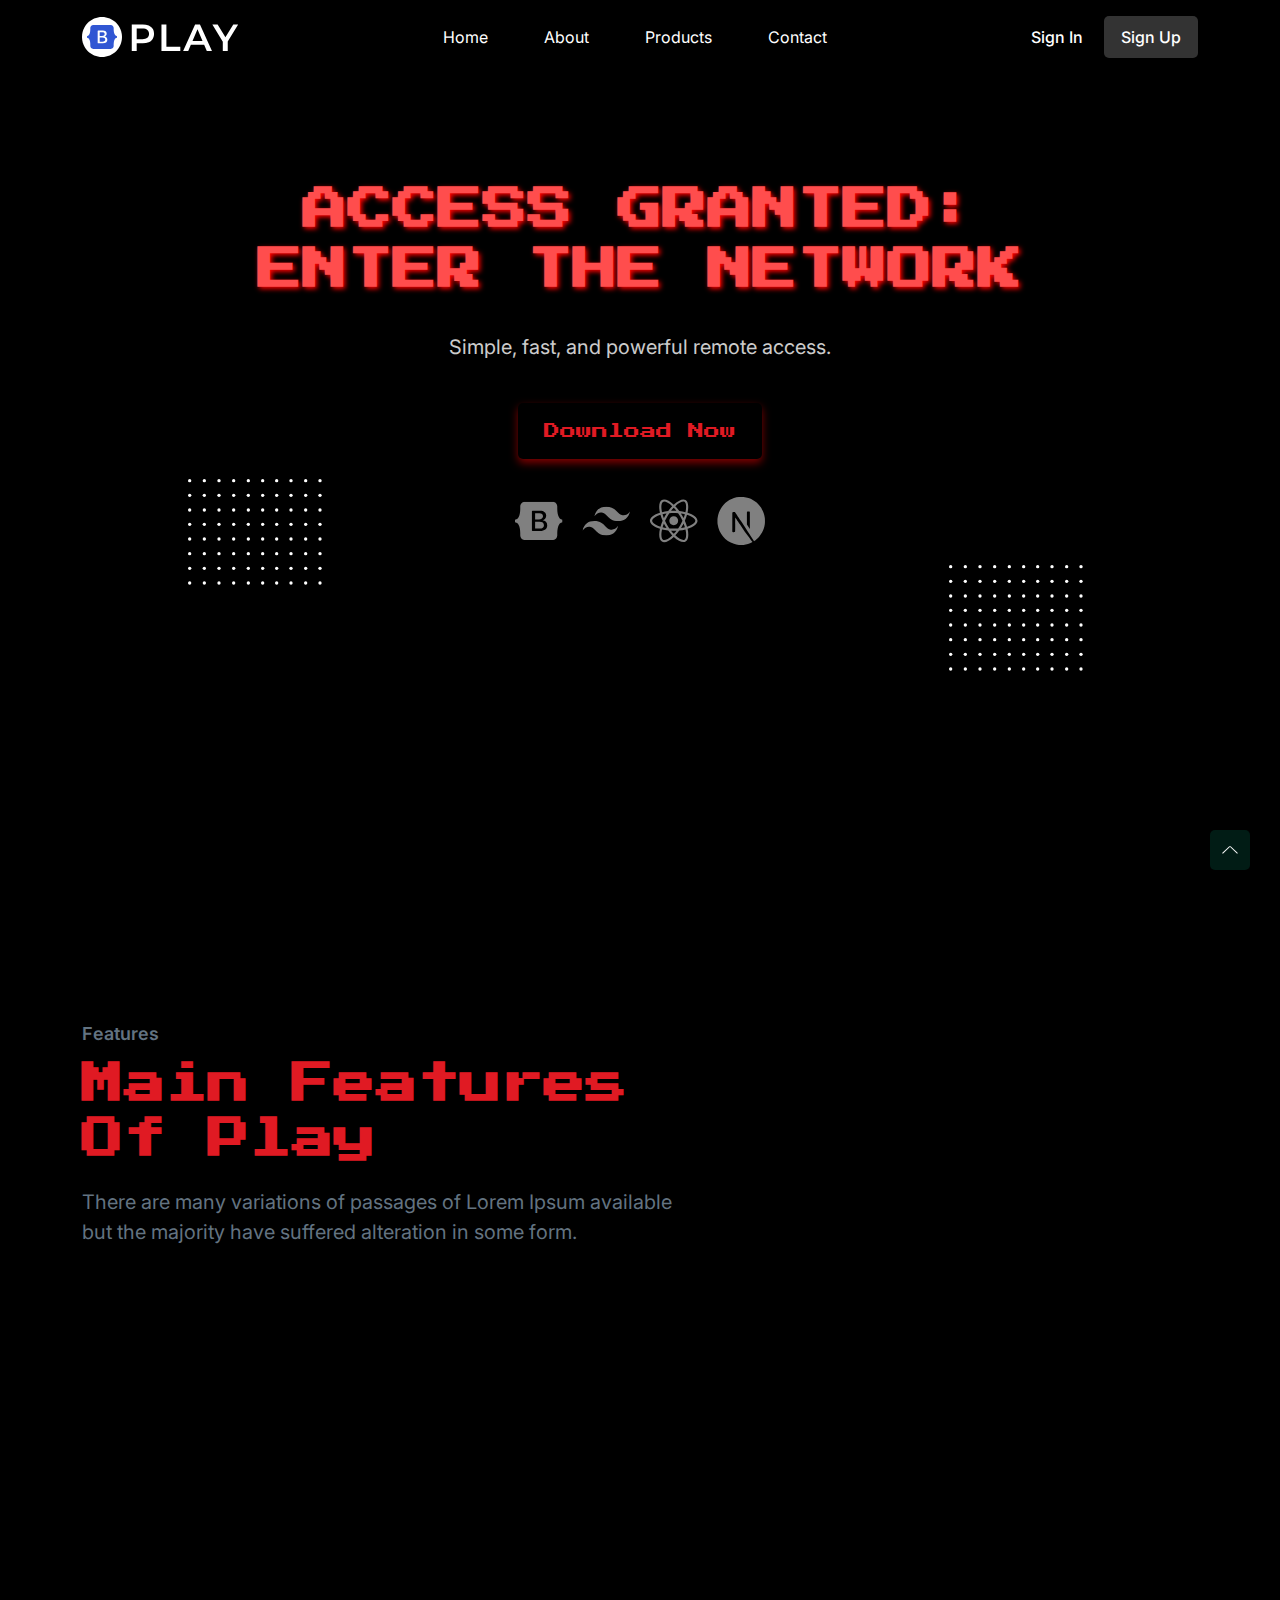
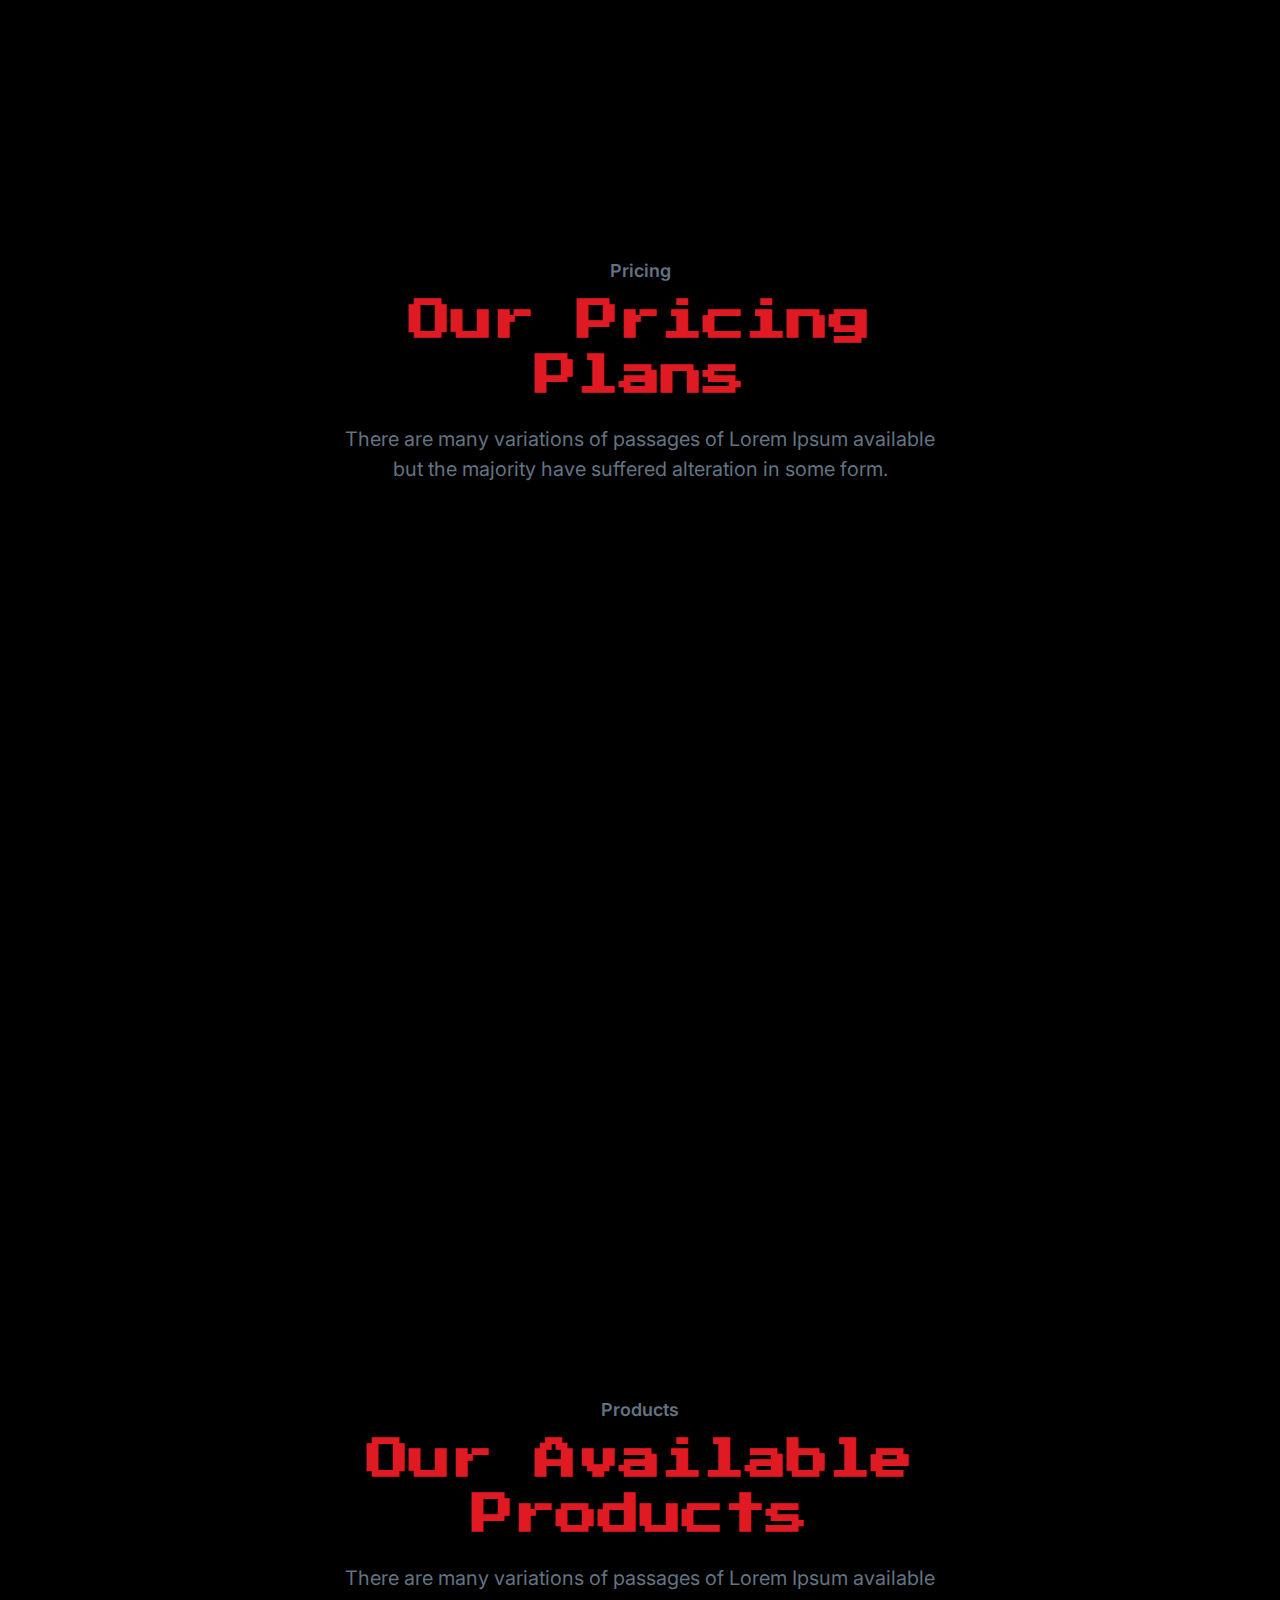
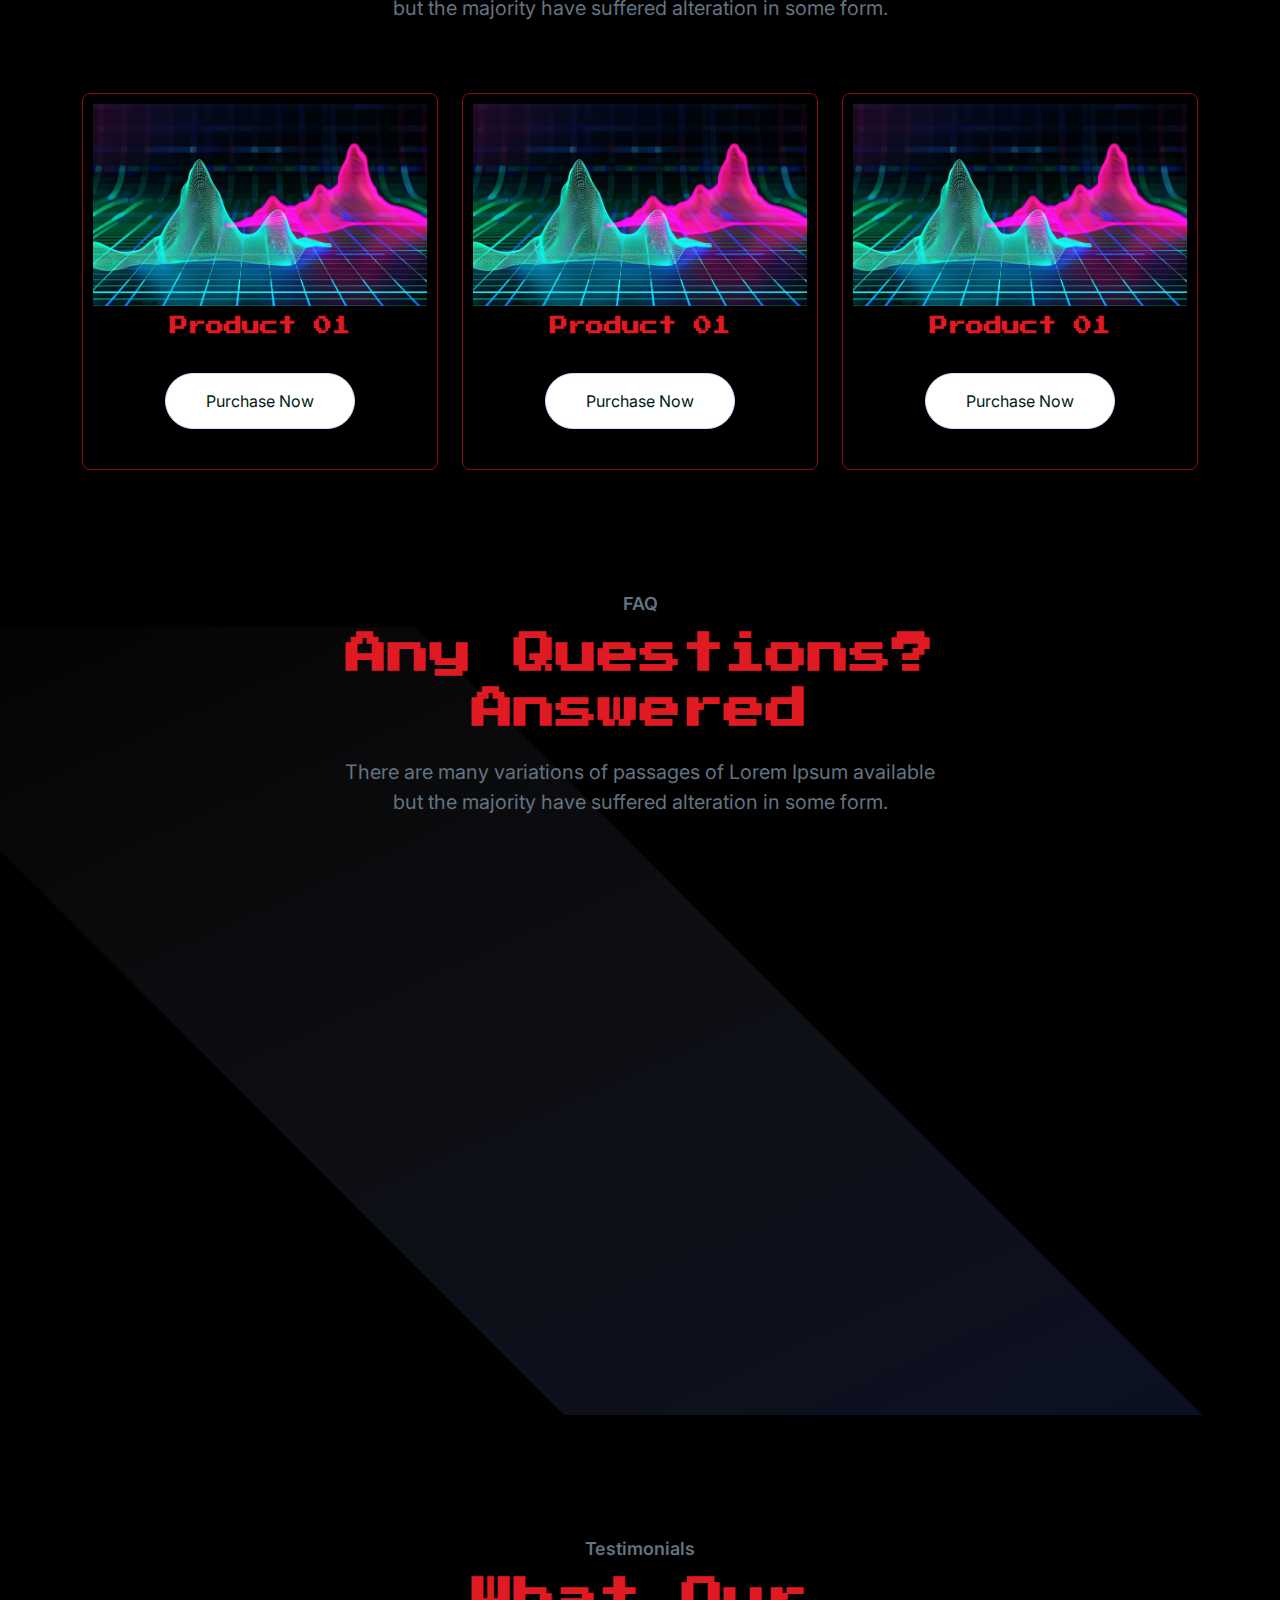
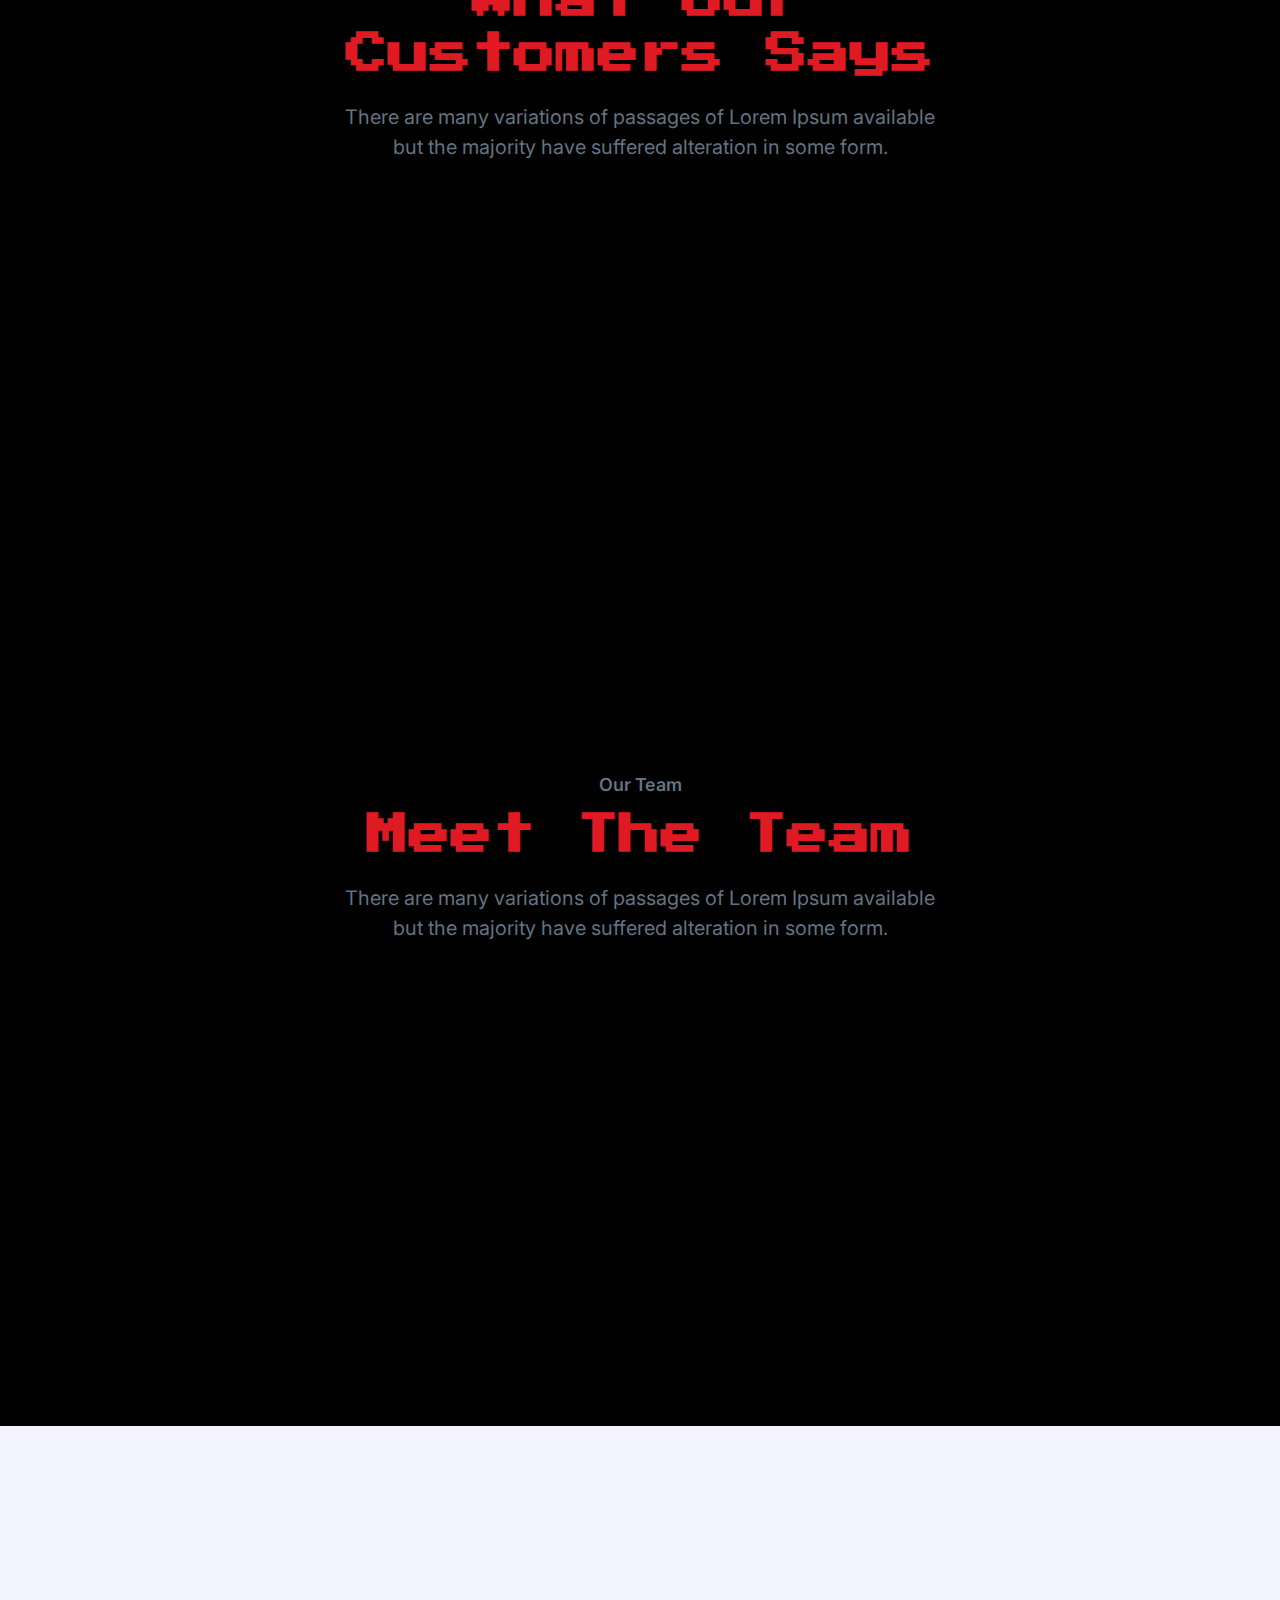
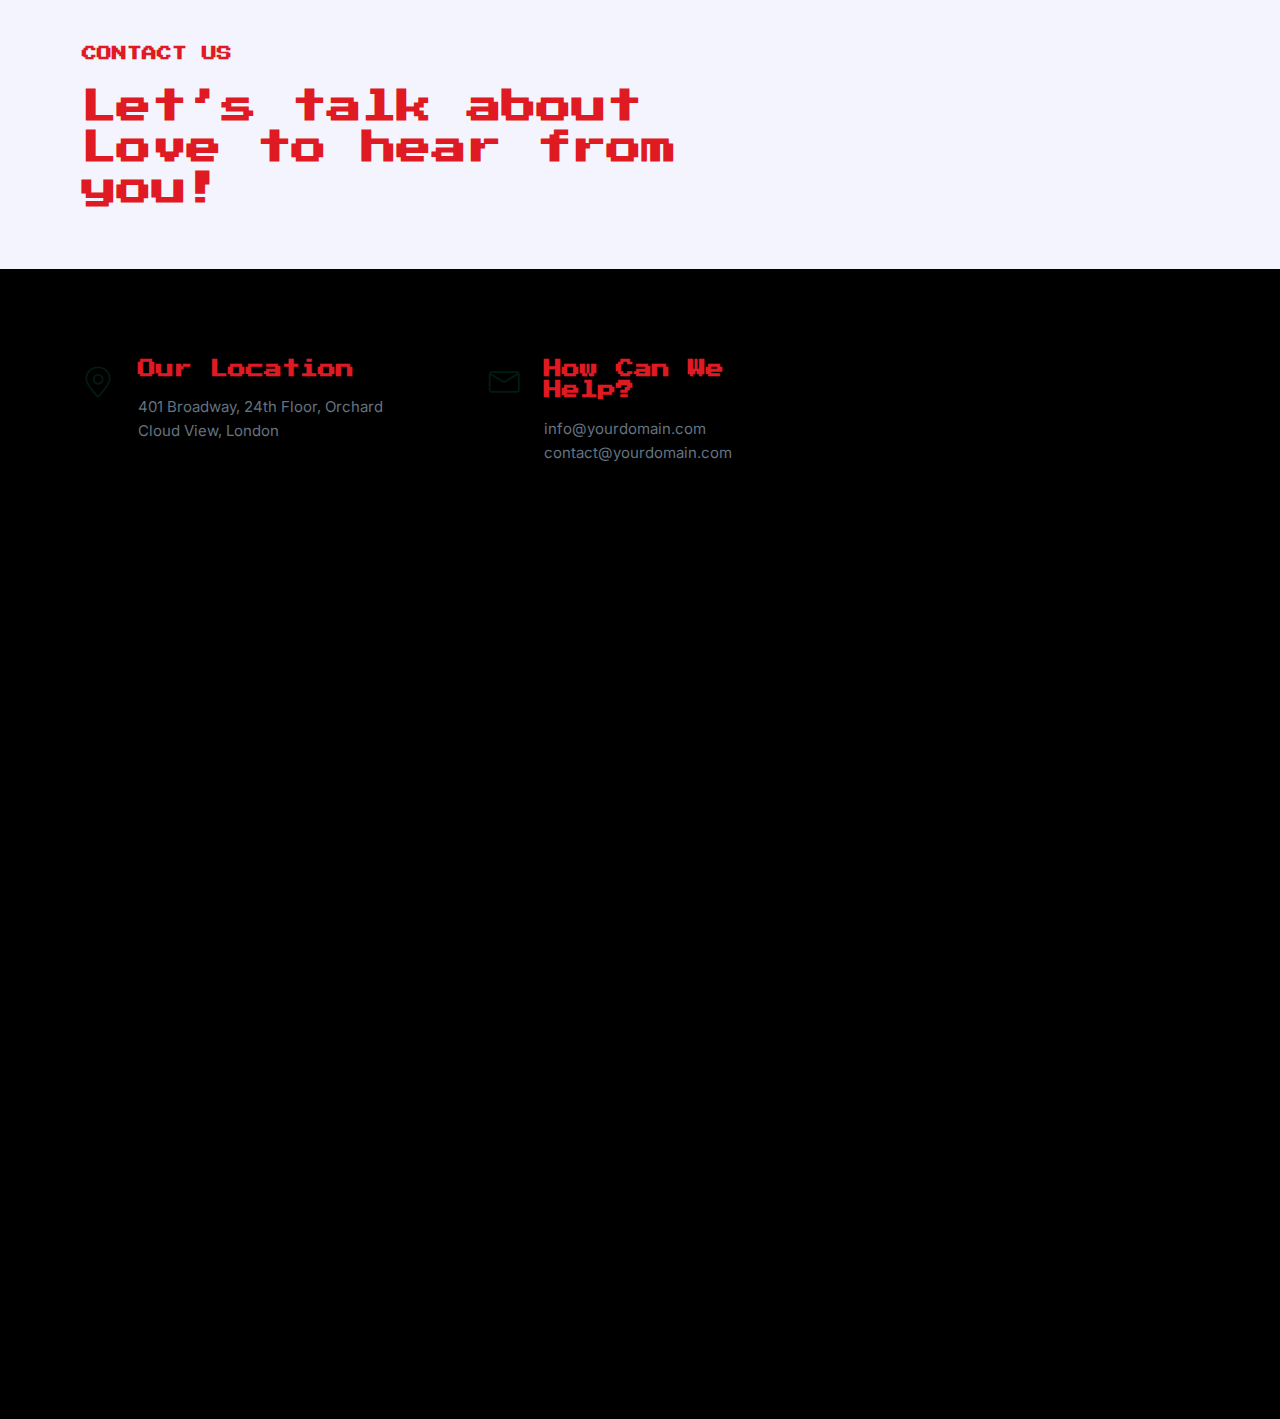
==== commit f7c9d281: "product section added" ====
--- a/index.html
+++ b/index.html
@@ -73,7 +73,7 @@
                 <li class="nav-item">
                   <a class="ud-menu-scroll" href="#pricing">Products</a>
                 </li>
-           
+
                 <li class="nav-item">
                   <a class="ud-menu-scroll" href="#contact">Contact</a>
                 </li>
@@ -382,17 +382,14 @@
   </section>
   <!-- ====== Pricing End ====== -->
 
-  <!-- ====== FAQ Start ====== -->
-  <section id="faq" class="ud-faq">
-    <div class="shape">
-      <img src="assets/images/faq/shape.svg" alt="shape" />
-    </div>
-    <div class="container">
+  <!-- ====== Product List Start ====== -->
+  <section id="pricing" class="ud-pricing">
+    <section class="container">
       <div class="row">
         <div class="col-lg-12">
-          <div class="ud-section-title text-center mx-auto">
-            <span>FAQ</span>
-            <h2>Any Questions? Answered</h2>
+          <div class="ud-section-title mx-auto text-center">
+            <span>Products</span>
+            <h2>Our Available Products</h2>
             <p>
               There are many variations of passages of Lorem Ipsum available
               but the majority have suffered alteration in some form.
@@ -402,502 +399,339 @@
       </div>
 
       <div class="row">
-        <div class="col-lg-6">
-          <div class="ud-single-faq wow fadeInUp" data-wow-delay=".1s">
-            <div class="accordion">
-              <button class="ud-faq-btn collapsed" data-bs-toggle="collapse" data-bs-target="#collapseOne">
-                <span class="icon flex-shrink-0">
-                  <i class="lni lni-chevron-down"></i>
-                </span>
-                <span>How to use UIdeck?</span>
-              </button>
-              <div id="collapseOne" class="accordion-collapse collapse">
-                <div class="ud-faq-body">
-                  Lorem Ipsum is simply dummy text of the printing and
-                  typesetting industry. Lorem Ipsum has been the industry's
-                  standard dummy text ever since the 1500s, when an unknown
-                  printer took a galley of type and scrambled it to make a
-                  type specimen book.
-                </div>
-              </div>
-            </div>
-          </div>
-          <div class="ud-single-faq wow fadeInUp" data-wow-delay=".15s">
-            <div class="accordion">
-              <button class="ud-faq-btn collapsed" data-bs-toggle="collapse" data-bs-target="#collapseTwo">
-                <span class="icon flex-shrink-0">
-                  <i class="lni lni-chevron-down"></i>
-                </span>
-                <span>How to download icons from Lineicons?</span>
-              </button>
-              <div id="collapseTwo" class="accordion-collapse collapse">
-                <div class="ud-faq-body">
-                  Lorem Ipsum is simply dummy text of the printing and
-                  typesetting industry. Lorem Ipsum has been the industry's
-                  standard dummy text ever since the 1500s, when an unknown
-                  printer took a galley of type and scrambled it to make a
-                  type specimen book.
-                </div>
-              </div>
-            </div>
-          </div>
-          <div class="ud-single-faq wow fadeInUp" data-wow-delay=".2s">
-            <div class="accordion">
-              <button class="ud-faq-btn collapsed" data-bs-toggle="collapse" data-bs-target="#collapseThree">
-                <span class="icon flex-shrink-0">
-                  <i class="lni lni-chevron-down"></i>
-                </span>
-                <span>Is GrayGrids part of UIdeck?</span>
-              </button>
-              <div id="collapseThree" class="accordion-collapse collapse">
-                <div class="ud-faq-body">
-                  Lorem Ipsum is simply dummy text of the printing and
-                  typesetting industry. Lorem Ipsum has been the industry's
-                  standard dummy text ever since the 1500s, when an unknown
-                  printer took a galley of type and scrambled it to make a
-                  type specimen book.
-                </div>
-              </div>
-            </div>
-          </div>
-        </div>
-        <div class="col-lg-6">
-          <div class="ud-single-faq wow fadeInUp" data-wow-delay=".1s">
-            <div class="accordion">
-              <button class="ud-faq-btn collapsed" data-bs-toggle="collapse" data-bs-target="#collapseFour">
-                <span class="icon flex-shrink-0">
-                  <i class="lni lni-chevron-down"></i>
-                </span>
-                <span>Can I use this template for commercial project?</span>
-              </button>
-              <div id="collapseFour" class="accordion-collapse collapse">
-                <div class="ud-faq-body">
-                  Lorem Ipsum is simply dummy text of the printing and
-                  typesetting industry. Lorem Ipsum has been the industry's
-                  standard dummy text ever since the 1500s, when an unknown
-                  printer took a galley of type and scrambled it to make a
-                  type specimen book.
-                </div>
-              </div>
-            </div>
-          </div>
-          <div class="ud-single-faq wow fadeInUp" data-wow-delay=".15s">
-            <div class="accordion">
-              <button class="ud-faq-btn collapsed" data-bs-toggle="collapse" data-bs-target="#collapseFive">
-                <span class="icon flex-shrink-0">
-                  <i class="lni lni-chevron-down"></i>
-                </span>
-                <span>Do you have plan releasing Play Pro?</span>
-              </button>
-              <div id="collapseFive" class="accordion-collapse collapse">
-                <div class="ud-faq-body">
-                  Lorem Ipsum is simply dummy text of the printing and
-                  typesetting industry. Lorem Ipsum has been the industry's
-                  standard dummy text ever since the 1500s, when an unknown
-                  printer took a galley of type and scrambled it to make a
-                  type specimen book.
-                </div>
-              </div>
-            </div>
-          </div>
-          <div class="ud-single-faq wow fadeInUp" data-wow-delay=".2s">
-            <div class="accordion">
-              <button class="ud-faq-btn collapsed" data-bs-toggle="collapse" data-bs-target="#collapseSix">
-                <span class="icon flex-shrink-0">
-                  <i class="lni lni-chevron-down"></i>
-                </span>
-                <span>Where and how to host this template?</span>
-              </button>
-              <div id="collapseSix" class="accordion-collapse collapse">
-                <div class="ud-faq-body">
-                  Lorem Ipsum is simply dummy text of the printing and
-                  typesetting industry. Lorem Ipsum has been the industry's
-                  standard dummy text ever since the 1500s, when an unknown
-                  printer took a galley of type and scrambled it to make a
-                  type specimen book.
-                </div>
-              </div>
-            </div>
-          </div>
-        </div>
-      </div>
-    </div>
-  </section>
-  <!-- ====== FAQ End ====== -->
-
-  <!-- ====== Testimonials Start ====== -->
-  <section id="testimonials" class="ud-testimonials">
-    <div class="container">
-      <div class="row">
-        <div class="col-lg-12">
-          <div class="ud-section-title mx-auto text-center">
-            <span>Testimonials</span>
-            <h2>What our Customers Says</h2>
-            <p>
-              There are many variations of passages of Lorem Ipsum available
-              but the majority have suffered alteration in some form.
-            </p>
-          </div>
-        </div>
-      </div>
-
-      <div class="row">
-        <div class="col-lg-4 col-md-6">
-          <div class="ud-single-testimonial wow fadeInUp" data-wow-delay=".1s">
-            <div class="ud-testimonial-ratings">
-              <i class="lni lni-star-filled"></i>
-              <i class="lni lni-star-filled"></i>
-              <i class="lni lni-star-filled"></i>
-              <i class="lni lni-star-filled"></i>
-              <i class="lni lni-star-filled"></i>
-            </div>
-            <div class="ud-testimonial-content">
-              <p>
-                “Our members are so impressed. It's intuitive. It's clean.
-                It's distraction free. If you're building a community.
-              </p>
-            </div>
-            <div class="ud-testimonial-info">
-              <div class="ud-testimonial-image">
-                <img src="assets/images/testimonials/author-01.png" alt="author" />
-              </div>
-              <div class="ud-testimonial-meta">
-                <h4>Sabo Masties</h4>
-                <p>Founder @UIdeck</p>
-              </div>
-            </div>
-          </div>
-        </div>
-        <div class="col-lg-4 col-md-6">
-          <div class="ud-single-testimonial wow fadeInUp" data-wow-delay=".15s">
-            <div class="ud-testimonial-ratings">
-              <i class="lni lni-star-filled"></i>
-              <i class="lni lni-star-filled"></i>
-              <i class="lni lni-star-filled"></i>
-              <i class="lni lni-star-filled"></i>
-              <i class="lni lni-star-filled"></i>
-            </div>
-            <div class="ud-testimonial-content">
-              <p>
-                “Our members are so impressed. It's intuitive. It's clean.
-                It's distraction free. If you're building a community.
-              </p>
-            </div>
-            <div class="ud-testimonial-info">
-              <div class="ud-testimonial-image">
-                <img src="assets/images/testimonials/author-02.png" alt="author" />
-              </div>
-              <div class="ud-testimonial-meta">
-                <h4>Margin Gesmu</h4>
-                <p>Founder @Lineicons</p>
-              </div>
-            </div>
-          </div>
-        </div>
-        <div class="col-lg-4 col-md-6">
-          <div class="ud-single-testimonial wow fadeInUp" data-wow-delay=".2s">
-            <div class="ud-testimonial-ratings">
-              <i class="lni lni-star-filled"></i>
-              <i class="lni lni-star-filled"></i>
-              <i class="lni lni-star-filled"></i>
-              <i class="lni lni-star-filled"></i>
-              <i class="lni lni-star-filled"></i>
-            </div>
-            <div class="ud-testimonial-content">
-              <p>
-                “Our members are so impressed. It's intuitive. It's clean.
-                It's distraction free. If you're building a community.
-              </p>
-            </div>
-            <div class="ud-testimonial-info">
-              <div class="ud-testimonial-image">
-                <img src="assets/images/testimonials/author-03.png" alt="author" />
-              </div>
-              <div class="ud-testimonial-meta">
-                <h4>William Smith</h4>
-                <p>Founder @GrayGrids</p>
-              </div>
-            </div>
-          </div>
-        </div>
-      </div>
-      <div class="row">
-        <div class="col-lg-12">
-          <div class="ud-brands wow fadeInUp" data-wow-delay=".2s">
-            <div class="ud-title">
-              <h6>Trusted and Used by</h6>
-            </div>
-            <div class="ud-brands-logo">
-              <div class="ud-single-logo">
-                <img src="assets/images/brands/ayroui.svg" alt="ayroui" />
-              </div>
-              <div class="ud-single-logo">
-                <img src="assets/images/brands/uideck.svg" alt="uideck" />
-              </div>
-              <div class="ud-single-logo">
-                <img src="assets/images/brands/graygrids.svg" alt="graygrids" />
-              </div>
-              <div class="ud-single-logo">
-                <img src="assets/images/brands/lineicons.svg" alt="lineicons" />
-              </div>
-              <div class="ud-single-logo">
-                <img src="assets/images/brands/ecommerce-html.svg" alt="ecommerce-html" />
-              </div>
-            </div>
-          </div>
-        </div>
-      </div>
-    </div>
-  </section>
-  <!-- ====== Testimonials End ====== -->
-
-  <!-- ====== Team Start ====== -->
-  <section id="team" class="ud-team">
-    <div class="container">
-      <div class="row">
-        <div class="col-lg-12">
-          <div class="ud-section-title mx-auto text-center">
-            <span>Our Team</span>
-            <h2>Meet The Team</h2>
-            <p>
-              There are many variations of passages of Lorem Ipsum available
-              but the majority have suffered alteration in some form.
-            </p>
-          </div>
-        </div>
-      </div>
-
-      <div class="row">
-        <div class="col-xl-3 col-lg-3 col-sm-6">
-          <div class="ud-single-team wow fadeInUp" data-wow-delay=".1s">
-            <div class="ud-team-image-wrapper">
-              <div class="ud-team-image">
-                <img src="assets/images/team/team-01.png" alt="team" />
-              </div>
-
-              <img src="assets/images/team/dotted-shape.svg" alt="shape" class="shape shape-1" />
-              <img src="assets/images/team/shape-2.svg" alt="shape" class="shape shape-2" />
-            </div>
-            <div class="ud-team-info">
-              <h5>Adveen Desuza</h5>
-              <h6>UI Designer</h6>
-            </div>
-            <ul class="ud-team-socials">
-              <li>
-                <a href="https://twitter.com/MusharofChy">
-                  <i class="lni lni-facebook-filled"></i>
-                </a>
-              </li>
-              <li>
-                <a href="https://twitter.com/MusharofChy">
-                  <i class="lni lni-twitter-filled"></i>
-                </a>
-              </li>
-              <li>
-                <a href="https://twitter.com/MusharofChy">
-                  <i class="lni lni-instagram-filled"></i>
-                </a>
-              </li>
-            </ul>
-          </div>
-        </div>
-        <div class="col-xl-3 col-lg-3 col-sm-6">
-          <div class="ud-single-team wow fadeInUp" data-wow-delay=".15s">
-            <div class="ud-team-image-wrapper">
-              <div class="ud-team-image">
-                <img src="assets/images/team/team-02.png" alt="team" />
-              </div>
-
-              <img src="assets/images/team/dotted-shape.svg" alt="shape" class="shape shape-1" />
-              <img src="assets/images/team/shape-2.svg" alt="shape" class="shape shape-2" />
-            </div>
-            <div class="ud-team-info">
-              <h5>Jezmin uniya</h5>
-              <h6>Product Designer</h6>
-            </div>
-            <ul class="ud-team-socials">
-              <li>
-                <a href="https://twitter.com/MusharofChy">
-                  <i class="lni lni-facebook-filled"></i>
-                </a>
-              </li>
-              <li>
-                <a href="https://twitter.com/MusharofChy">
-                  <i class="lni lni-twitter-filled"></i>
-                </a>
-              </li>
-              <li>
-                <a href="https://twitter.com/MusharofChy">
-                  <i class="lni lni-instagram-filled"></i>
-                </a>
-              </li>
-            </ul>
-          </div>
-        </div>
-        <div class="col-xl-3 col-lg-3 col-sm-6">
-          <div class="ud-single-team wow fadeInUp" data-wow-delay=".2s">
-            <div class="ud-team-image-wrapper">
-              <div class="ud-team-image">
-                <img src="assets/images/team/team-03.png" alt="team" />
-              </div>
-
-              <img src="assets/images/team/dotted-shape.svg" alt="shape" class="shape shape-1" />
-              <img src="assets/images/team/shape-2.svg" alt="shape" class="shape shape-2" />
-            </div>
-            <div class="ud-team-info">
-              <h5>Andrieo Gloree</h5>
-              <h6>App Developer</h6>
-            </div>
-            <ul class="ud-team-socials">
-              <li>
-                <a href="https://twitter.com/MusharofChy">
-                  <i class="lni lni-facebook-filled"></i>
-                </a>
-              </li>
-              <li>
-                <a href="https://twitter.com/MusharofChy">
-                  <i class="lni lni-twitter-filled"></i>
-                </a>
-              </li>
-              <li>
-                <a href="https://twitter.com/MusharofChy">
-                  <i class="lni lni-instagram-filled"></i>
-                </a>
-              </li>
-            </ul>
-          </div>
-        </div>
-        <div class="col-xl-3 col-lg-3 col-sm-6">
-          <div class="ud-single-team wow fadeInUp" data-wow-delay=".25s">
-            <div class="ud-team-image-wrapper">
-              <div class="ud-team-image">
-                <img src="assets/images/team/team-04.png" alt="team" />
-              </div>
-
-              <img src="assets/images/team/dotted-shape.svg" alt="shape" class="shape shape-1" />
-              <img src="assets/images/team/shape-2.svg" alt="shape" class="shape shape-2" />
-            </div>
-            <div class="ud-team-info">
-              <h5>Jackie Sanders</h5>
-              <h6>Content Writer</h6>
-            </div>
-            <ul class="ud-team-socials">
-              <li>
-                <a href="https://twitter.com/MusharofChy">
-                  <i class="lni lni-facebook-filled"></i>
-                </a>
-              </li>
-              <li>
-                <a href="https://twitter.com/MusharofChy">
-                  <i class="lni lni-twitter-filled"></i>
-                </a>
-              </li>
-              <li>
-                <a href="https://twitter.com/MusharofChy">
-                  <i class="lni lni-instagram-filled"></i>
-                </a>
-              </li>
-            </ul>
-          </div>
-        </div>
-      </div>
-    </div>
-  </section>
-  <!-- ====== Team End ====== -->
-
-  <!-- ====== Contact Start ====== -->
-  <section id="contact" class="ud-contact">
-    <div class="container">
-      <div class="row align-items-center">
-        <div class="col-xl-8 col-lg-7">
-          <div class="ud-contact-content-wrapper">
-            <div class="ud-contact-title">
-              <span>CONTACT US</span>
-              <h2>
-                Let’s talk about <br />
-                Love to hear from you!
-              </h2>
-            </div>
-            <div class="ud-contact-info-wrapper">
-              <div class="ud-single-info">
-                <div class="ud-info-icon">
-                  <i class="lni lni-map-marker"></i>
-                </div>
-                <div class="ud-info-meta">
-                  <h5>Our Location</h5>
-                  <p>401 Broadway, 24th Floor, Orchard Cloud View, London</p>
-                </div>
-              </div>
-              <div class="ud-single-info">
-                <div class="ud-info-icon">
-                  <i class="lni lni-envelope"></i>
-                </div>
-                <div class="ud-info-meta">
-                  <h5>How Can We Help?</h5>
-                  <p>info@yourdomain.com</p>
-                  <p>contact@yourdomain.com</p>
-                </div>
-              </div>
-            </div>
-          </div>
-        </div>
-        <div class="col-xl-4 col-lg-5">
-          <div class="ud-contact-form-wrapper wow fadeInUp" data-wow-delay=".2s">
-            <h3 class="ud-contact-form-title">Send us a Message</h3>
-            <form class="ud-contact-form">
-              <div class="ud-form-group">
-                <label for="fullName">Full Name*</label>
-                <input type="text" name="fullName" placeholder="Adam Gelius" />
-              </div>
-              <div class="ud-form-group">
-                <label for="email">Email*</label>
-                <input type="email" name="email" placeholder="example@yourmail.com" />
-              </div>
-              <div class="ud-form-group">
-                <label for="phone">Phone*</label>
-                <input type="text" name="phone" placeholder="+885 1254 5211 552" />
-              </div>
-              <div class="ud-form-group">
-                <label for="message">Message*</label>
-                <textarea name="message" rows="1" placeholder="type your message here"></textarea>
-              </div>
-              <div class="ud-form-group mb-0">
-                <button type="submit" class="ud-main-btn">
-                  Send Message
-                </button>
-              </div>
-            </form>
-          </div>
-        </div>
-      </div>
-    </div>
-  </section>
-  <!-- ====== Contact End ====== -->
-
-  <!-- ====== Footer Start ====== -->
-  <footer class="ud-footer wow fadeInUp" data-wow-delay=".15s">
-    <div class="shape shape-1">
-      <img src="assets/images/footer/shape-1.svg" alt="shape" />
-    </div>
-    <div class="shape shape-2">
-      <img src="assets/images/footer/shape-2.svg" alt="shape" />
-    </div>
-    <div class="shape shape-3">
-      <img src="assets/images/footer/shape-3.svg" alt="shape" />
-    </div>
-    <div class="ud-footer-widgets">
+        <div class="col-md-4">
+          <div class="ud-single-product">
+            <img src="assets/images/products/demo.png" alt="">
+            <h5 style="padding: 10px 0 35px 0;">Product 01</h5>
+              <a class="ud-single-product-btn">
+                Purchase Now
+              </a>
+          </div>
+        </div>
+        <div class="col-md-4">
+          <div class="ud-single-product">
+            <img src="assets/images/products/demo.png" alt="">
+            <h5 style="padding: 10px 0 35px 0;">Product 01</h5>
+              <a class="ud-single-product-btn">
+                Purchase Now
+              </a>
+          </div>
+        </div>
+        <div class="col-md-4">
+          <div class="ud-single-product">
+            <img src="assets/images/products/demo.png" alt="">
+            <h5 style="padding: 10px 0 35px 0;">Product 01</h5>
+              <a class="ud-single-product-btn">
+                Purchase Now
+              </a>
+          </div>
+        </div>
+
+      </div>
+    </section>
+    <!-- ====== Product List End ====== -->
+
+    <!-- ====== FAQ Start ====== -->
+    <section id="faq" class="ud-faq">
+      <div class="shape">
+        <img src="assets/images/faq/shape.svg" alt="shape" />
+      </div>
       <div class="container">
         <div class="row">
-          <div class="col-xl-3 col-lg-4 col-md-6">
-            <div class="ud-widget">
-              <a href="index.html" class="ud-footer-logo">
-                <img src="assets/images/logo/logo.svg" alt="logo" />
-              </a>
-              <p class="ud-widget-desc">
-                We create digital experiences for brands and companies by
-                using technology.
+          <div class="col-lg-12">
+            <div class="ud-section-title text-center mx-auto">
+              <span>FAQ</span>
+              <h2>Any Questions? Answered</h2>
+              <p>
+                There are many variations of passages of Lorem Ipsum available
+                but the majority have suffered alteration in some form.
               </p>
-              <ul class="ud-widget-socials">
+            </div>
+          </div>
+        </div>
+
+        <div class="row">
+          <div class="col-lg-6">
+            <div class="ud-single-faq wow fadeInUp" data-wow-delay=".1s">
+              <div class="accordion">
+                <button class="ud-faq-btn collapsed" data-bs-toggle="collapse" data-bs-target="#collapseOne">
+                  <span class="icon flex-shrink-0">
+                    <i class="lni lni-chevron-down"></i>
+                  </span>
+                  <span>How to use UIdeck?</span>
+                </button>
+                <div id="collapseOne" class="accordion-collapse collapse">
+                  <div class="ud-faq-body">
+                    Lorem Ipsum is simply dummy text of the printing and
+                    typesetting industry. Lorem Ipsum has been the industry's
+                    standard dummy text ever since the 1500s, when an unknown
+                    printer took a galley of type and scrambled it to make a
+                    type specimen book.
+                  </div>
+                </div>
+              </div>
+            </div>
+            <div class="ud-single-faq wow fadeInUp" data-wow-delay=".15s">
+              <div class="accordion">
+                <button class="ud-faq-btn collapsed" data-bs-toggle="collapse" data-bs-target="#collapseTwo">
+                  <span class="icon flex-shrink-0">
+                    <i class="lni lni-chevron-down"></i>
+                  </span>
+                  <span>How to download icons from Lineicons?</span>
+                </button>
+                <div id="collapseTwo" class="accordion-collapse collapse">
+                  <div class="ud-faq-body">
+                    Lorem Ipsum is simply dummy text of the printing and
+                    typesetting industry. Lorem Ipsum has been the industry's
+                    standard dummy text ever since the 1500s, when an unknown
+                    printer took a galley of type and scrambled it to make a
+                    type specimen book.
+                  </div>
+                </div>
+              </div>
+            </div>
+            <div class="ud-single-faq wow fadeInUp" data-wow-delay=".2s">
+              <div class="accordion">
+                <button class="ud-faq-btn collapsed" data-bs-toggle="collapse" data-bs-target="#collapseThree">
+                  <span class="icon flex-shrink-0">
+                    <i class="lni lni-chevron-down"></i>
+                  </span>
+                  <span>Is GrayGrids part of UIdeck?</span>
+                </button>
+                <div id="collapseThree" class="accordion-collapse collapse">
+                  <div class="ud-faq-body">
+                    Lorem Ipsum is simply dummy text of the printing and
+                    typesetting industry. Lorem Ipsum has been the industry's
+                    standard dummy text ever since the 1500s, when an unknown
+                    printer took a galley of type and scrambled it to make a
+                    type specimen book.
+                  </div>
+                </div>
+              </div>
+            </div>
+          </div>
+          <div class="col-lg-6">
+            <div class="ud-single-faq wow fadeInUp" data-wow-delay=".1s">
+              <div class="accordion">
+                <button class="ud-faq-btn collapsed" data-bs-toggle="collapse" data-bs-target="#collapseFour">
+                  <span class="icon flex-shrink-0">
+                    <i class="lni lni-chevron-down"></i>
+                  </span>
+                  <span>Can I use this template for commercial project?</span>
+                </button>
+                <div id="collapseFour" class="accordion-collapse collapse">
+                  <div class="ud-faq-body">
+                    Lorem Ipsum is simply dummy text of the printing and
+                    typesetting industry. Lorem Ipsum has been the industry's
+                    standard dummy text ever since the 1500s, when an unknown
+                    printer took a galley of type and scrambled it to make a
+                    type specimen book.
+                  </div>
+                </div>
+              </div>
+            </div>
+            <div class="ud-single-faq wow fadeInUp" data-wow-delay=".15s">
+              <div class="accordion">
+                <button class="ud-faq-btn collapsed" data-bs-toggle="collapse" data-bs-target="#collapseFive">
+                  <span class="icon flex-shrink-0">
+                    <i class="lni lni-chevron-down"></i>
+                  </span>
+                  <span>Do you have plan releasing Play Pro?</span>
+                </button>
+                <div id="collapseFive" class="accordion-collapse collapse">
+                  <div class="ud-faq-body">
+                    Lorem Ipsum is simply dummy text of the printing and
+                    typesetting industry. Lorem Ipsum has been the industry's
+                    standard dummy text ever since the 1500s, when an unknown
+                    printer took a galley of type and scrambled it to make a
+                    type specimen book.
+                  </div>
+                </div>
+              </div>
+            </div>
+            <div class="ud-single-faq wow fadeInUp" data-wow-delay=".2s">
+              <div class="accordion">
+                <button class="ud-faq-btn collapsed" data-bs-toggle="collapse" data-bs-target="#collapseSix">
+                  <span class="icon flex-shrink-0">
+                    <i class="lni lni-chevron-down"></i>
+                  </span>
+                  <span>Where and how to host this template?</span>
+                </button>
+                <div id="collapseSix" class="accordion-collapse collapse">
+                  <div class="ud-faq-body">
+                    Lorem Ipsum is simply dummy text of the printing and
+                    typesetting industry. Lorem Ipsum has been the industry's
+                    standard dummy text ever since the 1500s, when an unknown
+                    printer took a galley of type and scrambled it to make a
+                    type specimen book.
+                  </div>
+                </div>
+              </div>
+            </div>
+          </div>
+        </div>
+      </div>
+    </section>
+    <!-- ====== FAQ End ====== -->
+
+    <!-- ====== Testimonials Start ====== -->
+    <section id="testimonials" class="ud-testimonials">
+      <div class="container">
+        <div class="row">
+          <div class="col-lg-12">
+            <div class="ud-section-title mx-auto text-center">
+              <span>Testimonials</span>
+              <h2>What our Customers Says</h2>
+              <p>
+                There are many variations of passages of Lorem Ipsum available
+                but the majority have suffered alteration in some form.
+              </p>
+            </div>
+          </div>
+        </div>
+
+        <div class="row">
+          <div class="col-lg-4 col-md-6">
+            <div class="ud-single-testimonial wow fadeInUp" data-wow-delay=".1s">
+              <div class="ud-testimonial-ratings">
+                <i class="lni lni-star-filled"></i>
+                <i class="lni lni-star-filled"></i>
+                <i class="lni lni-star-filled"></i>
+                <i class="lni lni-star-filled"></i>
+                <i class="lni lni-star-filled"></i>
+              </div>
+              <div class="ud-testimonial-content">
+                <p>
+                  “Our members are so impressed. It's intuitive. It's clean.
+                  It's distraction free. If you're building a community.
+                </p>
+              </div>
+              <div class="ud-testimonial-info">
+                <div class="ud-testimonial-image">
+                  <img src="assets/images/testimonials/author-01.png" alt="author" />
+                </div>
+                <div class="ud-testimonial-meta">
+                  <h4>Sabo Masties</h4>
+                  <p>Founder @UIdeck</p>
+                </div>
+              </div>
+            </div>
+          </div>
+          <div class="col-lg-4 col-md-6">
+            <div class="ud-single-testimonial wow fadeInUp" data-wow-delay=".15s">
+              <div class="ud-testimonial-ratings">
+                <i class="lni lni-star-filled"></i>
+                <i class="lni lni-star-filled"></i>
+                <i class="lni lni-star-filled"></i>
+                <i class="lni lni-star-filled"></i>
+                <i class="lni lni-star-filled"></i>
+              </div>
+              <div class="ud-testimonial-content">
+                <p>
+                  “Our members are so impressed. It's intuitive. It's clean.
+                  It's distraction free. If you're building a community.
+                </p>
+              </div>
+              <div class="ud-testimonial-info">
+                <div class="ud-testimonial-image">
+                  <img src="assets/images/testimonials/author-02.png" alt="author" />
+                </div>
+                <div class="ud-testimonial-meta">
+                  <h4>Margin Gesmu</h4>
+                  <p>Founder @Lineicons</p>
+                </div>
+              </div>
+            </div>
+          </div>
+          <div class="col-lg-4 col-md-6">
+            <div class="ud-single-testimonial wow fadeInUp" data-wow-delay=".2s">
+              <div class="ud-testimonial-ratings">
+                <i class="lni lni-star-filled"></i>
+                <i class="lni lni-star-filled"></i>
+                <i class="lni lni-star-filled"></i>
+                <i class="lni lni-star-filled"></i>
+                <i class="lni lni-star-filled"></i>
+              </div>
+              <div class="ud-testimonial-content">
+                <p>
+                  “Our members are so impressed. It's intuitive. It's clean.
+                  It's distraction free. If you're building a community.
+                </p>
+              </div>
+              <div class="ud-testimonial-info">
+                <div class="ud-testimonial-image">
+                  <img src="assets/images/testimonials/author-03.png" alt="author" />
+                </div>
+                <div class="ud-testimonial-meta">
+                  <h4>William Smith</h4>
+                  <p>Founder @GrayGrids</p>
+                </div>
+              </div>
+            </div>
+          </div>
+        </div>
+        <div class="row">
+          <div class="col-lg-12">
+            <div class="ud-brands wow fadeInUp" data-wow-delay=".2s">
+              <div class="ud-title">
+                <h6>Trusted and Used by</h6>
+              </div>
+              <div class="ud-brands-logo">
+                <div class="ud-single-logo">
+                  <img src="assets/images/brands/ayroui.svg" alt="ayroui" />
+                </div>
+                <div class="ud-single-logo">
+                  <img src="assets/images/brands/uideck.svg" alt="uideck" />
+                </div>
+                <div class="ud-single-logo">
+                  <img src="assets/images/brands/graygrids.svg" alt="graygrids" />
+                </div>
+                <div class="ud-single-logo">
+                  <img src="assets/images/brands/lineicons.svg" alt="lineicons" />
+                </div>
+                <div class="ud-single-logo">
+                  <img src="assets/images/brands/ecommerce-html.svg" alt="ecommerce-html" />
+                </div>
+              </div>
+            </div>
+          </div>
+        </div>
+      </div>
+    </section>
+    <!-- ====== Testimonials End ====== -->
+
+    <!-- ====== Team Start ====== -->
+    <section id="team" class="ud-team">
+      <div class="container">
+        <div class="row">
+          <div class="col-lg-12">
+            <div class="ud-section-title mx-auto text-center">
+              <span>Our Team</span>
+              <h2>Meet The Team</h2>
+              <p>
+                There are many variations of passages of Lorem Ipsum available
+                but the majority have suffered alteration in some form.
+              </p>
+            </div>
+          </div>
+        </div>
+
+        <div class="row">
+          <div class="col-xl-3 col-lg-3 col-sm-6">
+            <div class="ud-single-team wow fadeInUp" data-wow-delay=".1s">
+              <div class="ud-team-image-wrapper">
+                <div class="ud-team-image">
+                  <img src="assets/images/team/team-01.png" alt="team" />
+                </div>
+
+                <img src="assets/images/team/dotted-shape.svg" alt="shape" class="shape shape-1" />
+                <img src="assets/images/team/shape-2.svg" alt="shape" class="shape shape-2" />
+              </div>
+              <div class="ud-team-info">
+                <h5>Adveen Desuza</h5>
+                <h6>UI Designer</h6>
+              </div>
+              <ul class="ud-team-socials">
                 <li>
                   <a href="https://twitter.com/MusharofChy">
                     <i class="lni lni-facebook-filled"></i>
@@ -913,194 +747,409 @@
                     <i class="lni lni-instagram-filled"></i>
                   </a>
                 </li>
+              </ul>
+            </div>
+          </div>
+          <div class="col-xl-3 col-lg-3 col-sm-6">
+            <div class="ud-single-team wow fadeInUp" data-wow-delay=".15s">
+              <div class="ud-team-image-wrapper">
+                <div class="ud-team-image">
+                  <img src="assets/images/team/team-02.png" alt="team" />
+                </div>
+
+                <img src="assets/images/team/dotted-shape.svg" alt="shape" class="shape shape-1" />
+                <img src="assets/images/team/shape-2.svg" alt="shape" class="shape shape-2" />
+              </div>
+              <div class="ud-team-info">
+                <h5>Jezmin uniya</h5>
+                <h6>Product Designer</h6>
+              </div>
+              <ul class="ud-team-socials">
                 <li>
                   <a href="https://twitter.com/MusharofChy">
-                    <i class="lni lni-linkedin-original"></i>
+                    <i class="lni lni-facebook-filled"></i>
                   </a>
                 </li>
+                <li>
+                  <a href="https://twitter.com/MusharofChy">
+                    <i class="lni lni-twitter-filled"></i>
+                  </a>
+                </li>
+                <li>
+                  <a href="https://twitter.com/MusharofChy">
+                    <i class="lni lni-instagram-filled"></i>
+                  </a>
+                </li>
               </ul>
             </div>
           </div>
-
-          <div class="col-xl-2 col-lg-2 col-md-6 col-sm-6">
-            <div class="ud-widget">
-              <h5 class="ud-widget-title">About Us</h5>
-              <ul class="ud-widget-links">
-                <li>
-                  <a href="javascript:void(0)">Home</a>
-                </li>
-                <li>
-                  <a href="javascript:void(0)">Features</a>
-                </li>
-                <li>
-                  <a href="javascript:void(0)">About</a>
-                </li>
-                <li>
-                  <a href="javascript:void(0)">Testimonial</a>
+          <div class="col-xl-3 col-lg-3 col-sm-6">
+            <div class="ud-single-team wow fadeInUp" data-wow-delay=".2s">
+              <div class="ud-team-image-wrapper">
+                <div class="ud-team-image">
+                  <img src="assets/images/team/team-03.png" alt="team" />
+                </div>
+
+                <img src="assets/images/team/dotted-shape.svg" alt="shape" class="shape shape-1" />
+                <img src="assets/images/team/shape-2.svg" alt="shape" class="shape shape-2" />
+              </div>
+              <div class="ud-team-info">
+                <h5>Andrieo Gloree</h5>
+                <h6>App Developer</h6>
+              </div>
+              <ul class="ud-team-socials">
+                <li>
+                  <a href="https://twitter.com/MusharofChy">
+                    <i class="lni lni-facebook-filled"></i>
+                  </a>
+                </li>
+                <li>
+                  <a href="https://twitter.com/MusharofChy">
+                    <i class="lni lni-twitter-filled"></i>
+                  </a>
+                </li>
+                <li>
+                  <a href="https://twitter.com/MusharofChy">
+                    <i class="lni lni-instagram-filled"></i>
+                  </a>
                 </li>
               </ul>
             </div>
           </div>
-          <div class="col-xl-2 col-lg-3 col-md-6 col-sm-6">
-            <div class="ud-widget">
-              <h5 class="ud-widget-title">Features</h5>
-              <ul class="ud-widget-links">
-                <li>
-                  <a href="javascript:void(0)">How it works</a>
-                </li>
+          <div class="col-xl-3 col-lg-3 col-sm-6">
+            <div class="ud-single-team wow fadeInUp" data-wow-delay=".25s">
+              <div class="ud-team-image-wrapper">
+                <div class="ud-team-image">
+                  <img src="assets/images/team/team-04.png" alt="team" />
+                </div>
+
+                <img src="assets/images/team/dotted-shape.svg" alt="shape" class="shape shape-1" />
+                <img src="assets/images/team/shape-2.svg" alt="shape" class="shape shape-2" />
+              </div>
+              <div class="ud-team-info">
+                <h5>Jackie Sanders</h5>
+                <h6>Content Writer</h6>
+              </div>
+              <ul class="ud-team-socials">
+                <li>
+                  <a href="https://twitter.com/MusharofChy">
+                    <i class="lni lni-facebook-filled"></i>
+                  </a>
+                </li>
+                <li>
+                  <a href="https://twitter.com/MusharofChy">
+                    <i class="lni lni-twitter-filled"></i>
+                  </a>
+                </li>
+                <li>
+                  <a href="https://twitter.com/MusharofChy">
+                    <i class="lni lni-instagram-filled"></i>
+                  </a>
+                </li>
+              </ul>
+            </div>
+          </div>
+        </div>
+      </div>
+    </section>
+    <!-- ====== Team End ====== -->
+
+    <!-- ====== Contact Start ====== -->
+    <section id="contact" class="ud-contact">
+      <div class="container">
+        <div class="row align-items-center">
+          <div class="col-xl-8 col-lg-7">
+            <div class="ud-contact-content-wrapper">
+              <div class="ud-contact-title">
+                <span>CONTACT US</span>
+                <h2>
+                  Let’s talk about <br />
+                  Love to hear from you!
+                </h2>
+              </div>
+              <div class="ud-contact-info-wrapper">
+                <div class="ud-single-info">
+                  <div class="ud-info-icon">
+                    <i class="lni lni-map-marker"></i>
+                  </div>
+                  <div class="ud-info-meta">
+                    <h5>Our Location</h5>
+                    <p>401 Broadway, 24th Floor, Orchard Cloud View, London</p>
+                  </div>
+                </div>
+                <div class="ud-single-info">
+                  <div class="ud-info-icon">
+                    <i class="lni lni-envelope"></i>
+                  </div>
+                  <div class="ud-info-meta">
+                    <h5>How Can We Help?</h5>
+                    <p>info@yourdomain.com</p>
+                    <p>contact@yourdomain.com</p>
+                  </div>
+                </div>
+              </div>
+            </div>
+          </div>
+          <div class="col-xl-4 col-lg-5">
+            <div class="ud-contact-form-wrapper wow fadeInUp" data-wow-delay=".2s">
+              <h3 class="ud-contact-form-title">Send us a Message</h3>
+              <form class="ud-contact-form">
+                <div class="ud-form-group">
+                  <label for="fullName">Full Name*</label>
+                  <input type="text" name="fullName" placeholder="Adam Gelius" />
+                </div>
+                <div class="ud-form-group">
+                  <label for="email">Email*</label>
+                  <input type="email" name="email" placeholder="example@yourmail.com" />
+                </div>
+                <div class="ud-form-group">
+                  <label for="phone">Phone*</label>
+                  <input type="text" name="phone" placeholder="+885 1254 5211 552" />
+                </div>
+                <div class="ud-form-group">
+                  <label for="message">Message*</label>
+                  <textarea name="message" rows="1" placeholder="type your message here"></textarea>
+                </div>
+                <div class="ud-form-group mb-0">
+                  <button type="submit" class="ud-main-btn">
+                    Send Message
+                  </button>
+                </div>
+              </form>
+            </div>
+          </div>
+        </div>
+      </div>
+    </section>
+    <!-- ====== Contact End ====== -->
+
+    <!-- ====== Footer Start ====== -->
+    <footer class="ud-footer wow fadeInUp" data-wow-delay=".15s">
+      <div class="shape shape-1">
+        <img src="assets/images/footer/shape-1.svg" alt="shape" />
+      </div>
+      <div class="shape shape-2">
+        <img src="assets/images/footer/shape-2.svg" alt="shape" />
+      </div>
+      <div class="shape shape-3">
+        <img src="assets/images/footer/shape-3.svg" alt="shape" />
+      </div>
+      <div class="ud-footer-widgets">
+        <div class="container">
+          <div class="row">
+            <div class="col-xl-3 col-lg-4 col-md-6">
+              <div class="ud-widget">
+                <a href="index.html" class="ud-footer-logo">
+                  <img src="assets/images/logo/logo.svg" alt="logo" />
+                </a>
+                <p class="ud-widget-desc">
+                  We create digital experiences for brands and companies by
+                  using technology.
+                </p>
+                <ul class="ud-widget-socials">
+                  <li>
+                    <a href="https://twitter.com/MusharofChy">
+                      <i class="lni lni-facebook-filled"></i>
+                    </a>
+                  </li>
+                  <li>
+                    <a href="https://twitter.com/MusharofChy">
+                      <i class="lni lni-twitter-filled"></i>
+                    </a>
+                  </li>
+                  <li>
+                    <a href="https://twitter.com/MusharofChy">
+                      <i class="lni lni-instagram-filled"></i>
+                    </a>
+                  </li>
+                  <li>
+                    <a href="https://twitter.com/MusharofChy">
+                      <i class="lni lni-linkedin-original"></i>
+                    </a>
+                  </li>
+                </ul>
+              </div>
+            </div>
+
+            <div class="col-xl-2 col-lg-2 col-md-6 col-sm-6">
+              <div class="ud-widget">
+                <h5 class="ud-widget-title">About Us</h5>
+                <ul class="ud-widget-links">
+                  <li>
+                    <a href="javascript:void(0)">Home</a>
+                  </li>
+                  <li>
+                    <a href="javascript:void(0)">Features</a>
+                  </li>
+                  <li>
+                    <a href="javascript:void(0)">About</a>
+                  </li>
+                  <li>
+                    <a href="javascript:void(0)">Testimonial</a>
+                  </li>
+                </ul>
+              </div>
+            </div>
+            <div class="col-xl-2 col-lg-3 col-md-6 col-sm-6">
+              <div class="ud-widget">
+                <h5 class="ud-widget-title">Features</h5>
+                <ul class="ud-widget-links">
+                  <li>
+                    <a href="javascript:void(0)">How it works</a>
+                  </li>
+                  <li>
+                    <a href="javascript:void(0)">Privacy policy</a>
+                  </li>
+                  <li>
+                    <a href="javascript:void(0)">Terms of service</a>
+                  </li>
+                  <li>
+                    <a href="javascript:void(0)">Refund policy</a>
+                  </li>
+                </ul>
+              </div>
+            </div>
+            <div class="col-xl-2 col-lg-3 col-md-6 col-sm-6">
+              <div class="ud-widget">
+                <h5 class="ud-widget-title">Our Products</h5>
+                <ul class="ud-widget-links">
+                  <li>
+                    <a href="https://lineicons.com/" rel="nofollow noopner" target="_blank">Lineicons
+                    </a>
+                  </li>
+                  <li>
+                    <a href="https://ecommercehtml.com/" rel="nofollow noopner" target="_blank">Ecommerce HTML</a>
+                  </li>
+                  <li>
+                    <a href="https://ayroui.com/" rel="nofollow noopner" target="_blank">Ayro UI</a>
+                  </li>
+                  <li>
+                    <a href="https://graygrids.com/" rel="nofollow noopner" target="_blank">Plain Admin</a>
+                  </li>
+                </ul>
+              </div>
+            </div>
+            <div class="col-xl-3 col-lg-6 col-md-8 col-sm-10">
+              <div class="ud-widget">
+                <h5 class="ud-widget-title">Partners</h5>
+                <ul class="ud-widget-brands">
+                  <li>
+                    <a href="https://ayroui.com/" rel="nofollow noopner" target="_blank">
+                      <img src="assets/images/footer/brands/ayroui.svg" alt="ayroui" />
+                    </a>
+                  </li>
+                  <li>
+                    <a href="https://ecommercehtml.com/" rel="nofollow noopner" target="_blank">
+                      <img src="assets/images/footer/brands/ecommerce-html.svg" alt="ecommerce-html" />
+                    </a>
+                  </li>
+                  <li>
+                    <a href="https://graygrids.com/" rel="nofollow noopner" target="_blank">
+                      <img src="assets/images/footer/brands/graygrids.svg" alt="graygrids" />
+                    </a>
+                  </li>
+                  <li>
+                    <a href="https://lineicons.com/" rel="nofollow noopner" target="_blank">
+                      <img src="assets/images/footer/brands/lineicons.svg" alt="lineicons" />
+                    </a>
+                  </li>
+                  <li>
+                    <a href="https://uideck.com/" rel="nofollow noopner" target="_blank">
+                      <img src="assets/images/footer/brands/uideck.svg" alt="uideck" />
+                    </a>
+                  </li>
+                  <li>
+                    <a href="https://tailwindtemplates.co/" rel="nofollow noopner" target="_blank">
+                      <img src="assets/images/footer/brands/tailwindtemplates.svg" alt="tailwindtemplates" />
+                    </a>
+                  </li>
+                </ul>
+              </div>
+            </div>
+          </div>
+        </div>
+      </div>
+      <div class="ud-footer-bottom">
+        <div class="container">
+          <div class="row">
+            <div class="col-md-8">
+              <ul class="ud-footer-bottom-left">
                 <li>
                   <a href="javascript:void(0)">Privacy policy</a>
                 </li>
                 <li>
+                  <a href="javascript:void(0)">Support policy</a>
+                </li>
+                <li>
                   <a href="javascript:void(0)">Terms of service</a>
                 </li>
-                <li>
-                  <a href="javascript:void(0)">Refund policy</a>
-                </li>
               </ul>
             </div>
-          </div>
-          <div class="col-xl-2 col-lg-3 col-md-6 col-sm-6">
-            <div class="ud-widget">
-              <h5 class="ud-widget-title">Our Products</h5>
-              <ul class="ud-widget-links">
-                <li>
-                  <a href="https://lineicons.com/" rel="nofollow noopner" target="_blank">Lineicons
-                  </a>
-                </li>
-                <li>
-                  <a href="https://ecommercehtml.com/" rel="nofollow noopner" target="_blank">Ecommerce HTML</a>
-                </li>
-                <li>
-                  <a href="https://ayroui.com/" rel="nofollow noopner" target="_blank">Ayro UI</a>
-                </li>
-                <li>
-                  <a href="https://graygrids.com/" rel="nofollow noopner" target="_blank">Plain Admin</a>
-                </li>
-              </ul>
-            </div>
-          </div>
-          <div class="col-xl-3 col-lg-6 col-md-8 col-sm-10">
-            <div class="ud-widget">
-              <h5 class="ud-widget-title">Partners</h5>
-              <ul class="ud-widget-brands">
-                <li>
-                  <a href="https://ayroui.com/" rel="nofollow noopner" target="_blank">
-                    <img src="assets/images/footer/brands/ayroui.svg" alt="ayroui" />
-                  </a>
-                </li>
-                <li>
-                  <a href="https://ecommercehtml.com/" rel="nofollow noopner" target="_blank">
-                    <img src="assets/images/footer/brands/ecommerce-html.svg" alt="ecommerce-html" />
-                  </a>
-                </li>
-                <li>
-                  <a href="https://graygrids.com/" rel="nofollow noopner" target="_blank">
-                    <img src="assets/images/footer/brands/graygrids.svg" alt="graygrids" />
-                  </a>
-                </li>
-                <li>
-                  <a href="https://lineicons.com/" rel="nofollow noopner" target="_blank">
-                    <img src="assets/images/footer/brands/lineicons.svg" alt="lineicons" />
-                  </a>
-                </li>
-                <li>
-                  <a href="https://uideck.com/" rel="nofollow noopner" target="_blank">
-                    <img src="assets/images/footer/brands/uideck.svg" alt="uideck" />
-                  </a>
-                </li>
-                <li>
-                  <a href="https://tailwindtemplates.co/" rel="nofollow noopner" target="_blank">
-                    <img src="assets/images/footer/brands/tailwindtemplates.svg" alt="tailwindtemplates" />
-                  </a>
-                </li>
-              </ul>
-            </div>
-          </div>
-        </div>
-      </div>
-    </div>
-    <div class="ud-footer-bottom">
-      <div class="container">
-        <div class="row">
-          <div class="col-md-8">
-            <ul class="ud-footer-bottom-left">
-              <li>
-                <a href="javascript:void(0)">Privacy policy</a>
-              </li>
-              <li>
-                <a href="javascript:void(0)">Support policy</a>
-              </li>
-              <li>
-                <a href="javascript:void(0)">Terms of service</a>
-              </li>
-            </ul>
-          </div>
-          <div class="col-md-4">
-            <p class="ud-footer-bottom-right">
-              Designed and Developed by
-              <a href="https://uideck.com" rel="nofollow">UIdeck</a>
-            </p>
-          </div>
-        </div>
-      </div>
-    </div>
-  </footer>
-  <!-- ====== Footer End ====== -->
-
-  <!-- ====== Back To Top Start ====== -->
-  <a href="javascript:void(0)" class="back-to-top">
-    <i class="lni lni-chevron-up"> </i>
-  </a>
-  <!-- ====== Back To Top End ====== -->
-
-  <!-- ====== All Javascript Files ====== -->
-  <script src="assets/js/bootstrap.bundle.min.js"></script>
-  <script src="assets/js/wow.min.js"></script>
-  <script src="assets/js/main.js"></script>
-  <script>
-    // ==== for menu scroll
-    const pageLink = document.querySelectorAll(".ud-menu-scroll");
-
-    pageLink.forEach((elem) => {
-      elem.addEventListener("click", (e) => {
-        e.preventDefault();
-        document.querySelector(elem.getAttribute("href")).scrollIntoView({
-          behavior: "smooth",
-          offsetTop: 1 - 60,
+            <div class="col-md-4">
+              <p class="ud-footer-bottom-right">
+                Designed and Developed by
+                <a href="https://uideck.com" rel="nofollow">UIdeck</a>
+              </p>
+            </div>
+          </div>
+        </div>
+      </div>
+    </footer>
+    <!-- ====== Footer End ====== -->
+
+    <!-- ====== Back To Top Start ====== -->
+    <a href="javascript:void(0)" class="back-to-top">
+      <i class="lni lni-chevron-up"> </i>
+    </a>
+    <!-- ====== Back To Top End ====== -->
+
+    <!-- ====== All Javascript Files ====== -->
+    <script src="assets/js/bootstrap.bundle.min.js"></script>
+    <script src="assets/js/wow.min.js"></script>
+    <script src="assets/js/main.js"></script>
+    <script>
+      // ==== for menu scroll
+      const pageLink = document.querySelectorAll(".ud-menu-scroll");
+
+      pageLink.forEach((elem) => {
+        elem.addEventListener("click", (e) => {
+          e.preventDefault();
+          document.querySelector(elem.getAttribute("href")).scrollIntoView({
+            behavior: "smooth",
+            offsetTop: 1 - 60,
+          });
         });
       });
-    });
-
-    // section menu active
-    function onScroll(event) {
-      const sections = document.querySelectorAll(".ud-menu-scroll");
-      const scrollPos =
-        window.pageYOffset ||
-        document.documentElement.scrollTop ||
-        document.body.scrollTop;
-
-      for (let i = 0; i < sections.length; i++) {
-        const currLink = sections[i];
-        const val = currLink.getAttribute("href");
-        const refElement = document.querySelector(val);
-        const scrollTopMinus = scrollPos + 73;
-        if (
-          refElement.offsetTop <= scrollTopMinus &&
-          refElement.offsetTop + refElement.offsetHeight > scrollTopMinus
-        ) {
-          document
-            .querySelector(".ud-menu-scroll")
-            .classList.remove("active");
-          currLink.classList.add("active");
-        } else {
-          currLink.classList.remove("active");
+
+      // section menu active
+      function onScroll(event) {
+        const sections = document.querySelectorAll(".ud-menu-scroll");
+        const scrollPos =
+          window.pageYOffset ||
+          document.documentElement.scrollTop ||
+          document.body.scrollTop;
+
+        for (let i = 0; i < sections.length; i++) {
+          const currLink = sections[i];
+          const val = currLink.getAttribute("href");
+          const refElement = document.querySelector(val);
+          const scrollTopMinus = scrollPos + 73;
+          if (
+            refElement.offsetTop <= scrollTopMinus &&
+            refElement.offsetTop + refElement.offsetHeight > scrollTopMinus
+          ) {
+            document
+              .querySelector(".ud-menu-scroll")
+              .classList.remove("active");
+            currLink.classList.add("active");
+          } else {
+            currLink.classList.remove("active");
+          }
         }
       }
-    }
-
-    window.document.addEventListener("scroll", onScroll);
-  </script>
+
+      window.document.addEventListener("scroll", onScroll);
+    </script>
 </body>
 
 </html>--- a/assets/css/ud-styles.css
+++ b/assets/css/ud-styles.css
@@ -2683,4 +2683,32 @@
   }
 }
 
+
+/* single product */
+
+.ud-single-product {
+  border: 1px solid #8d0e17;
+  border-radius: 8px;
+  text-align: center;
+  padding: 10px 10px 40px 10px;
+  position: relative;
+  background-color: #000000;
+}
+
+.ud-single-product-btn {
+  border-radius: 30px;
+  padding: 15px 40px;
+  border: 1px solid #d4deff;
+  color: var(--primary-color);
+  background: var(--white);
+}
+
+.ud-single-product-btn:hover{
+  color: var(--white);
+  border-color: var(--primary-color);
+  background: var(--primary-color);
+  font-family: "Press Start 2P", serif;
+  cursor: pointer;
+}
+
 /*# sourceMappingURL=ud-styles.css.map */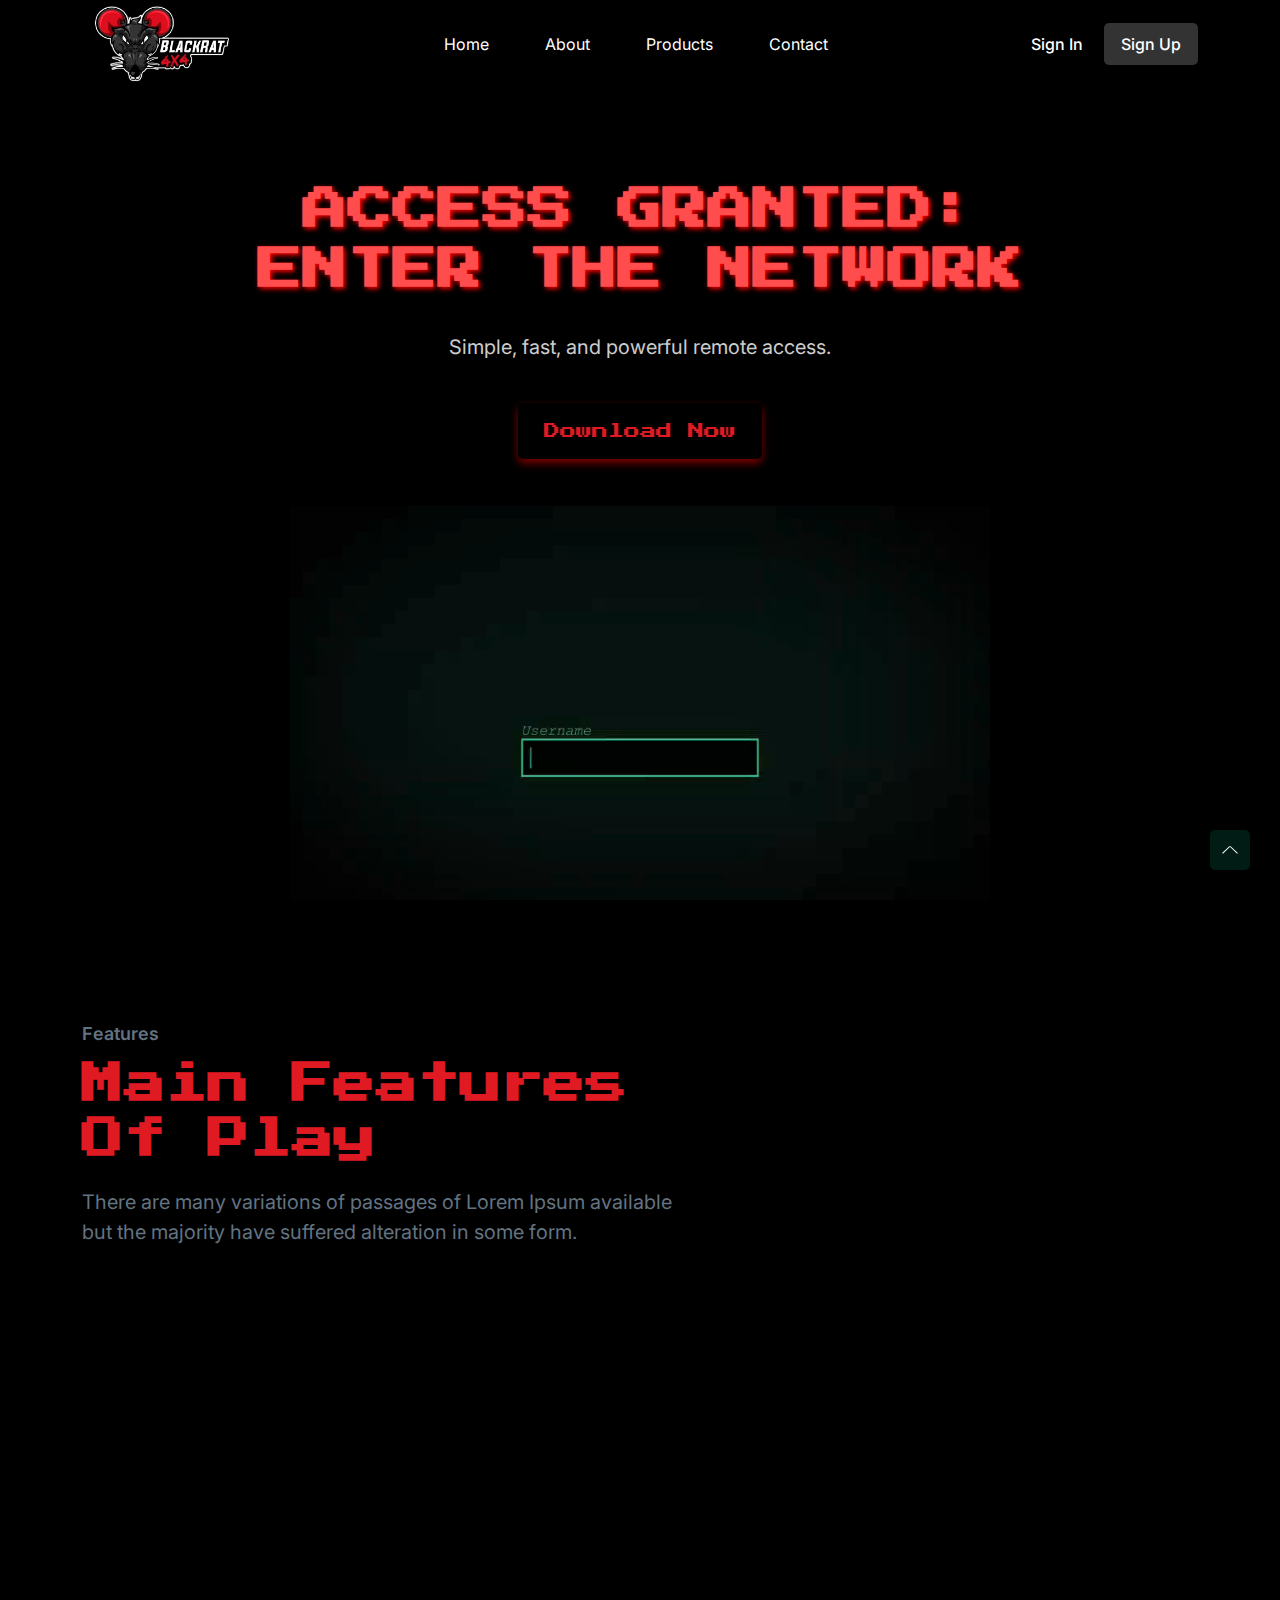
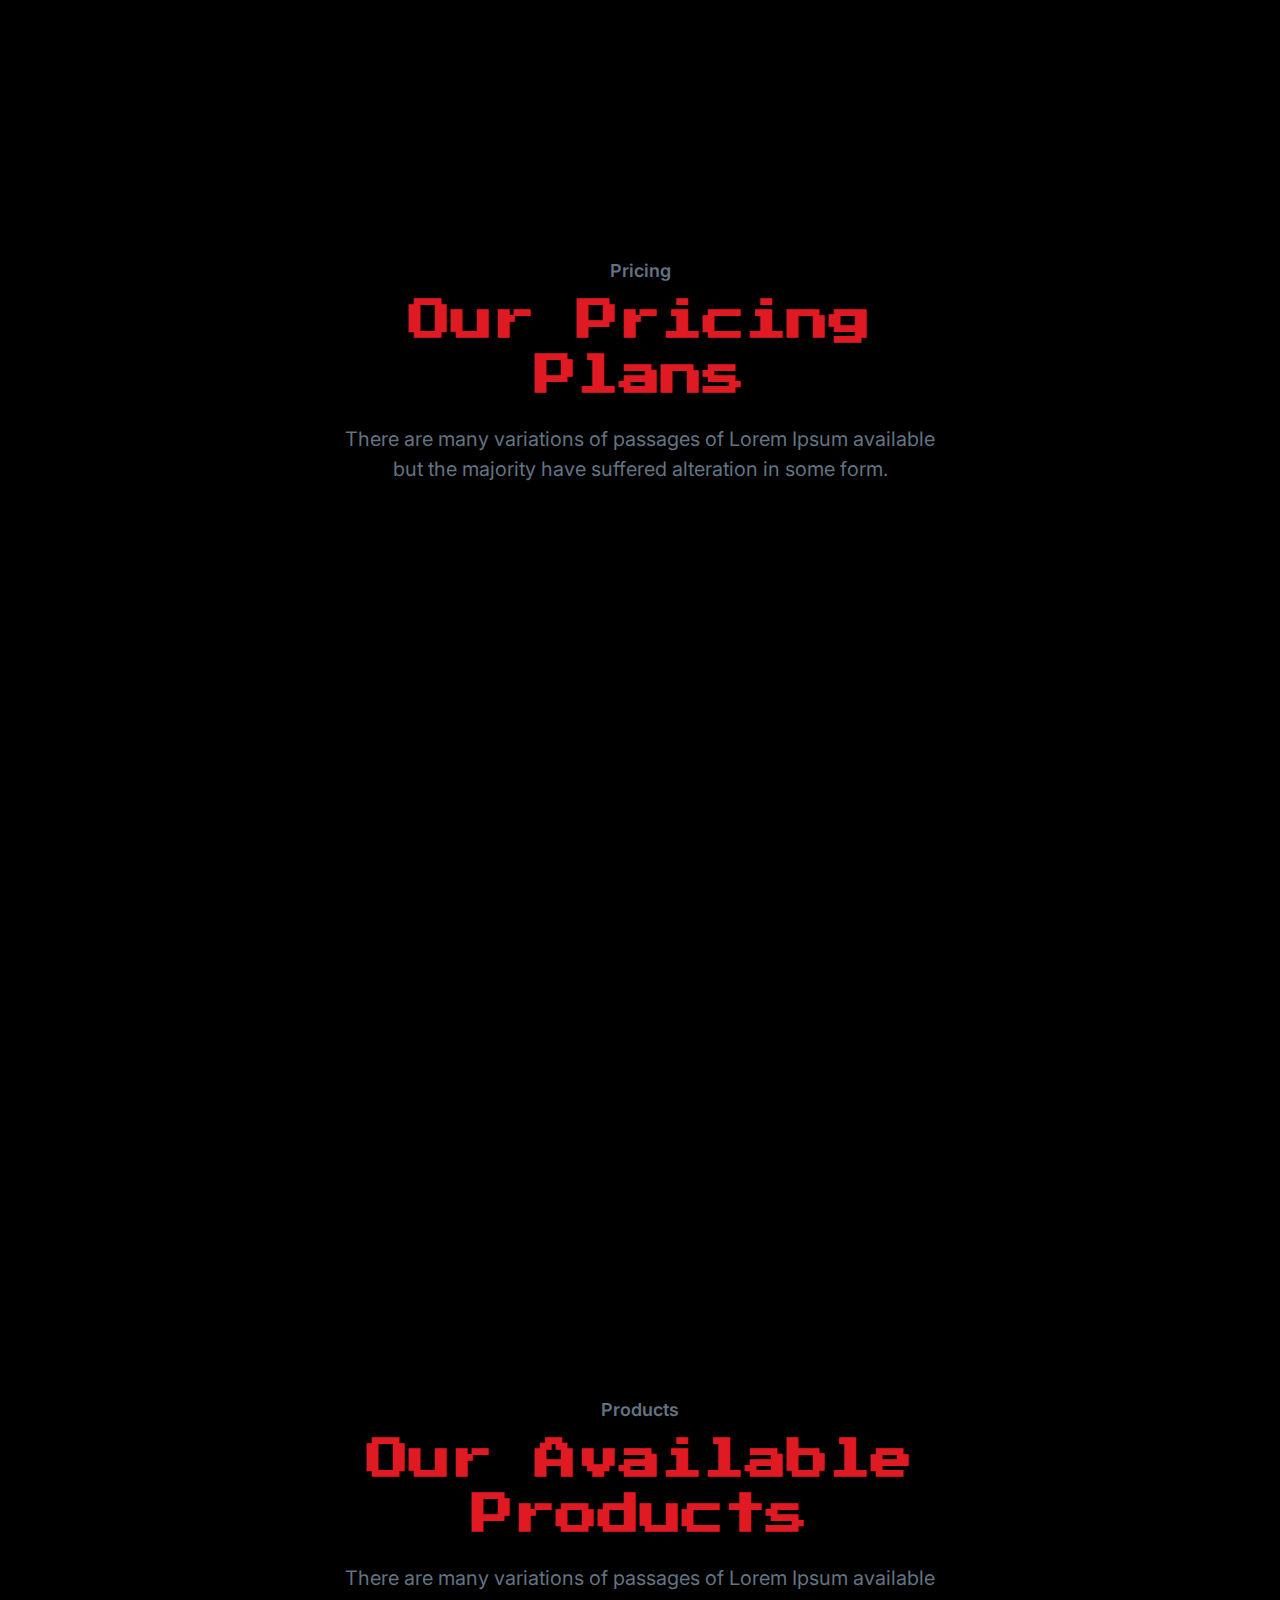
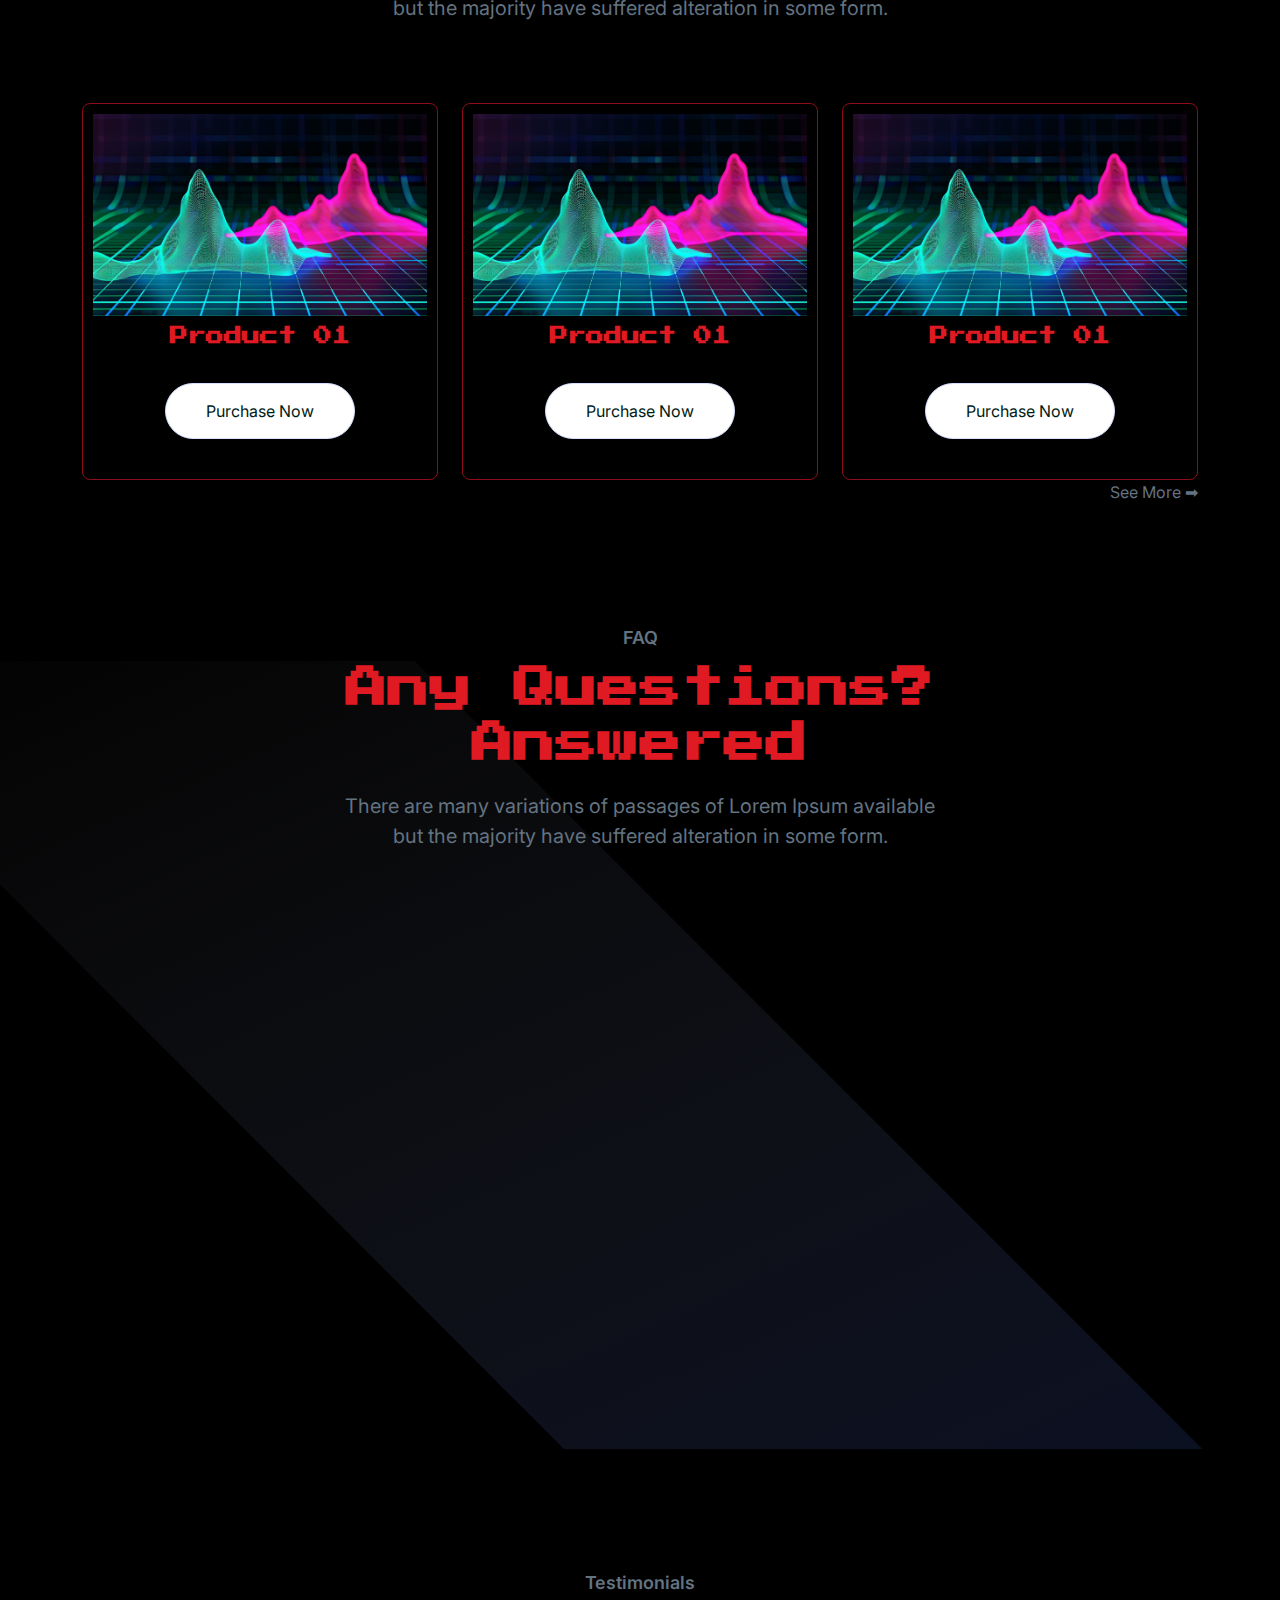
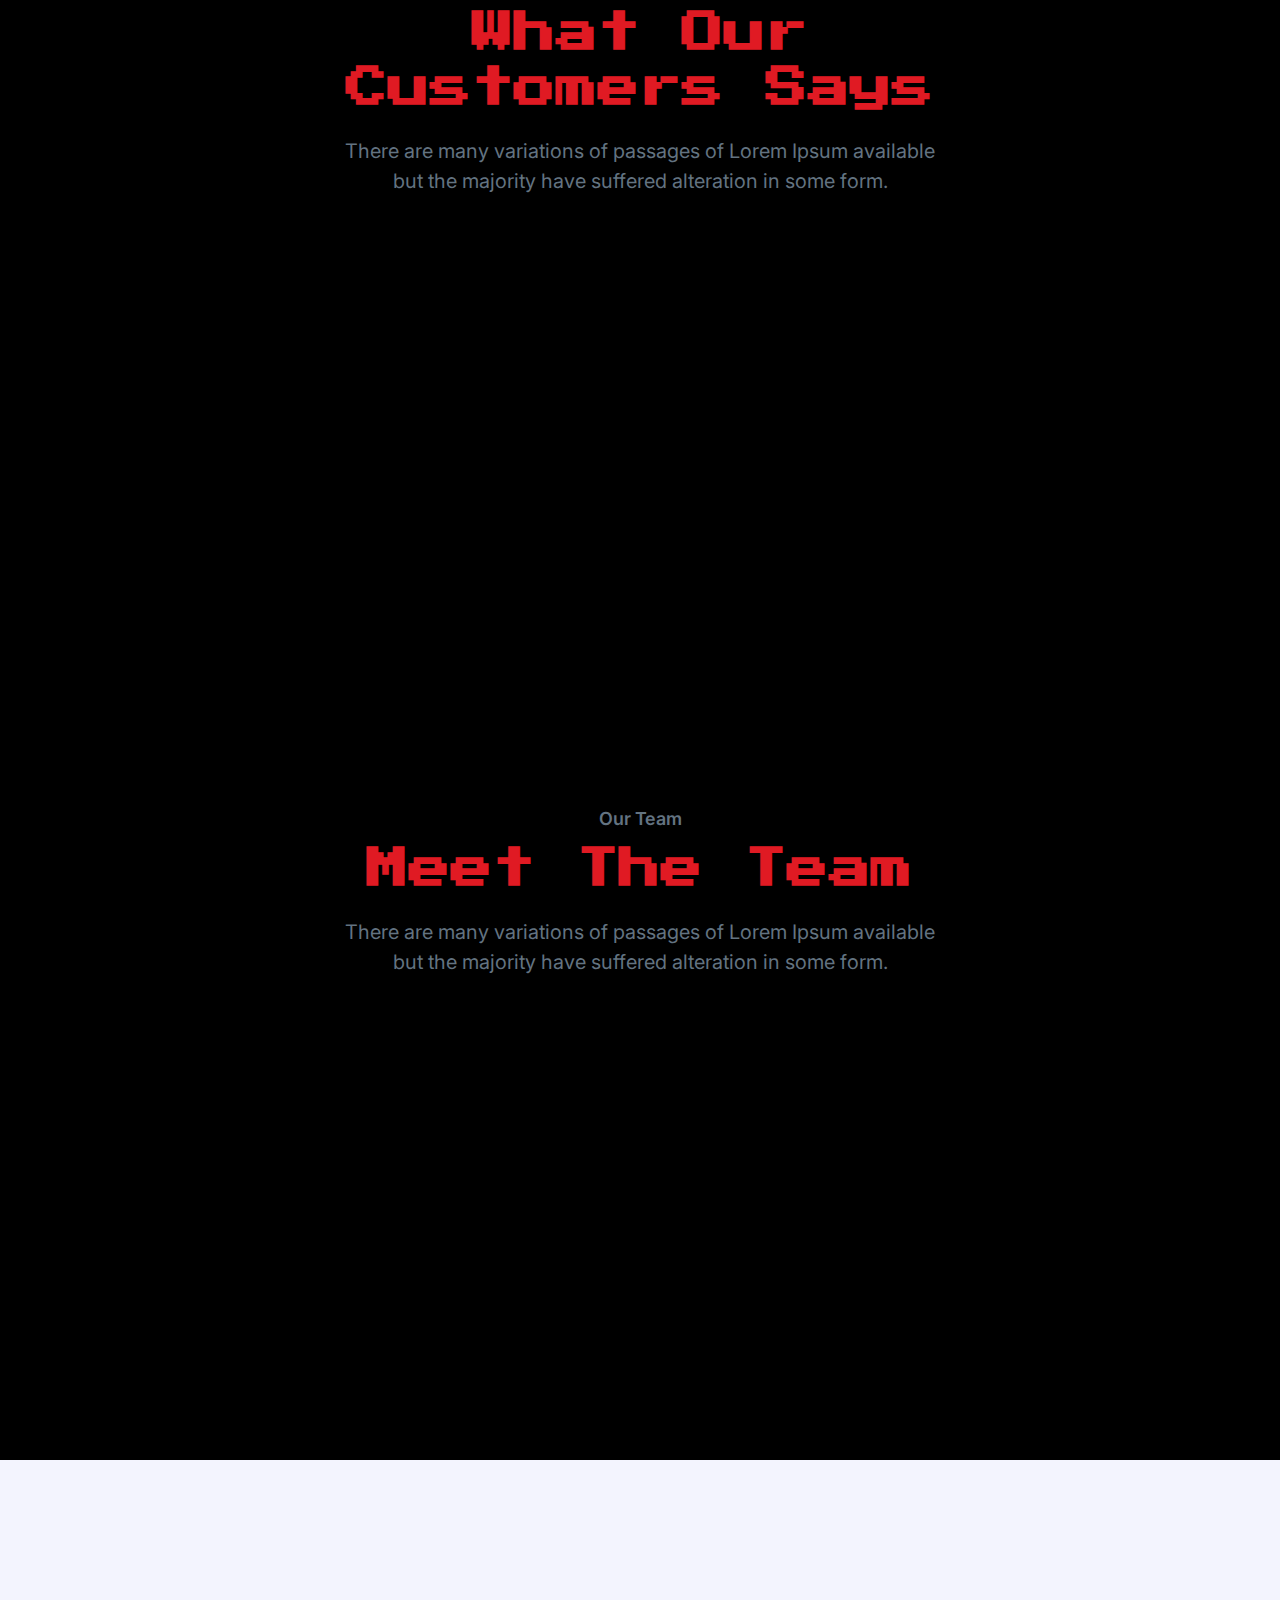
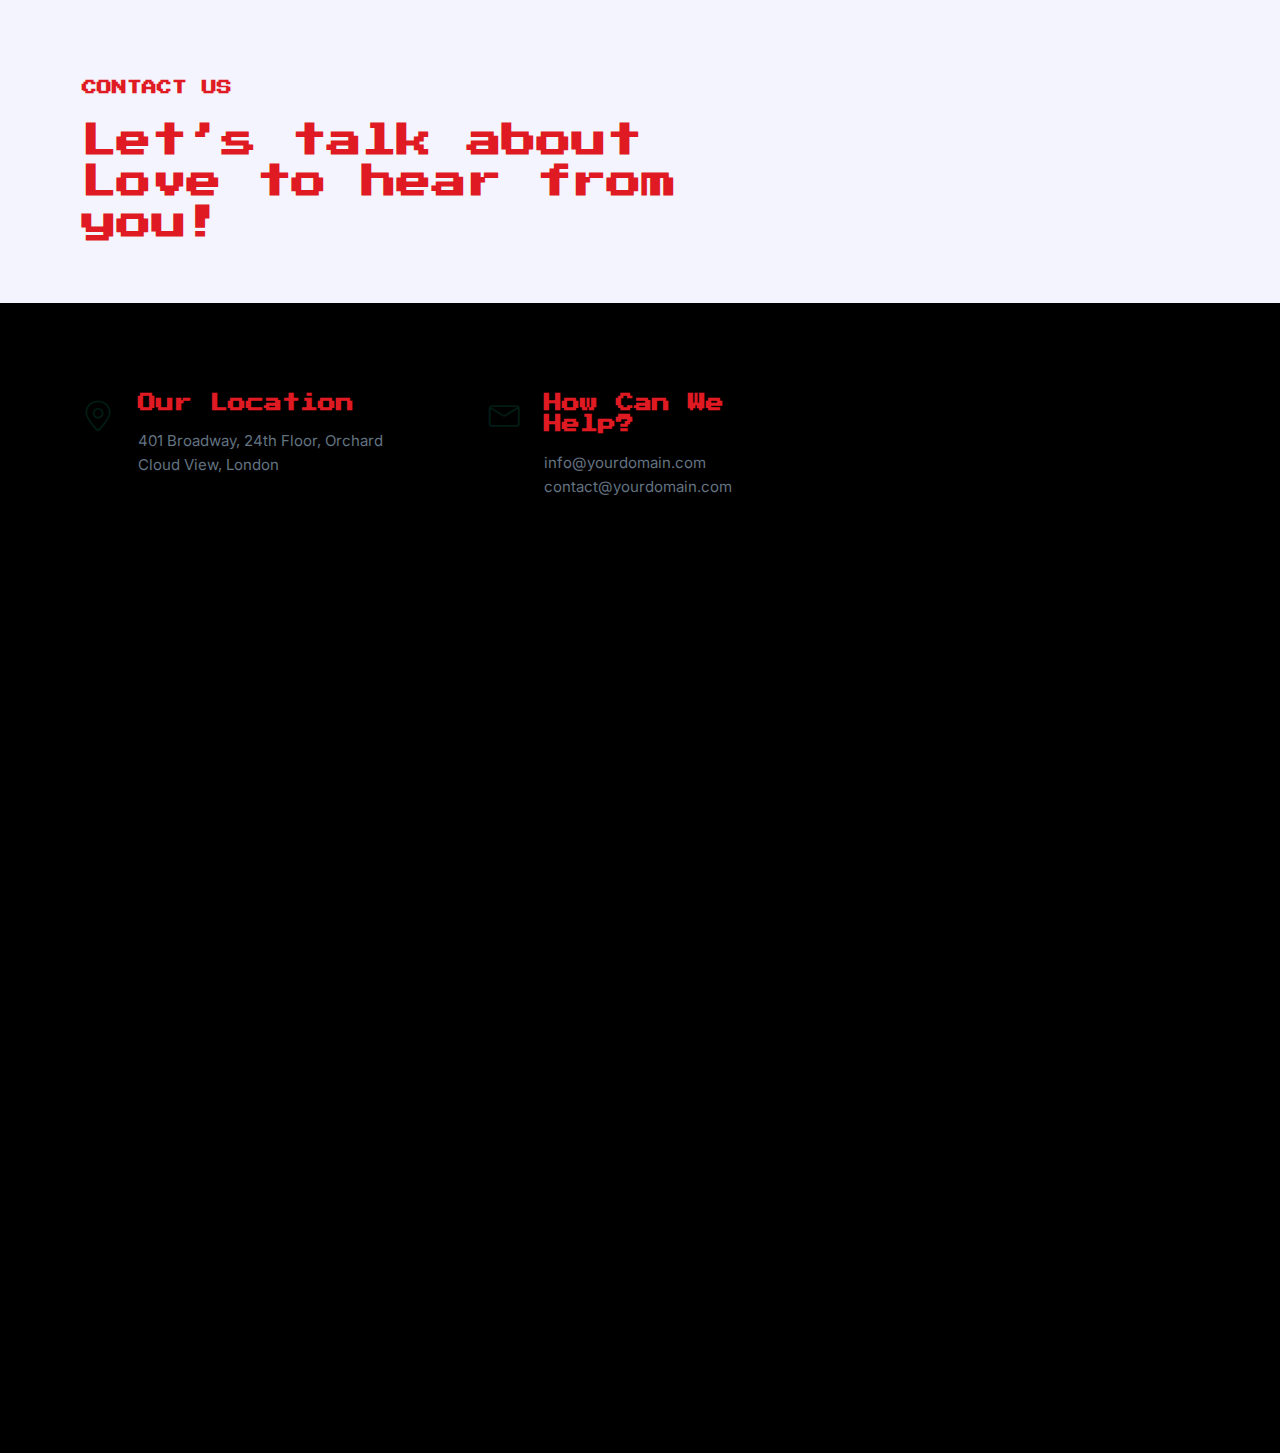
==== commit 06bb721f: "checkout page added" ====
--- a/index.html
+++ b/index.html
@@ -53,7 +53,7 @@
         <div class="col-lg-12">
           <nav class="navbar navbar-expand-lg">
             <a class="navbar-brand" href="index.html">
-              <img src="assets/images/logo/logo.svg" alt="Logo" />
+              <img src="assets/images/logo/demo-logo.png" alt="Logo" />
             </a>
             <button class="navbar-toggler">
               <span class="toggler-icon"> </span>
@@ -71,7 +71,7 @@
                   <a class="ud-menu-scroll" href="#about">About</a>
                 </li>
                 <li class="nav-item">
-                  <a class="ud-menu-scroll" href="#pricing">Products</a>
+                  <a class="ud-menu-scroll" href="products.html">Products</a>
                 </li>
 
                 <li class="nav-item">
@@ -147,8 +147,7 @@
             </p>
             <ul class="ud-hero-buttons">
               <li>
-                <a href="https://links.uideck.com/play-bootstrap-download" rel="nofollow noopener" target="_blank"
-                  class="ud-main-btn ud-white-btn">
+                <a href="products.html" rel="nofollow noopener" target="_blank" class="ud-main-btn ud-white-btn">
                   Download Now
                 </a>
               </li>
@@ -159,18 +158,28 @@
                 </a>
               </li> -->
             </ul>
-          </div>
-          <div class="ud-hero-brands-wrapper wow fadeInUp" data-wow-delay=".3s">
+
+          </div>
+          
+          <!-- <div class="ud-hero-brands-wrapper wow fadeInUp" data-wow-delay=".3s">
             <img src="assets/images/hero/brand.svg" alt="brand" />
-          </div>
-          <div class="ud-hero-image wow fadeInUp" data-wow-delay=".25s">
-            <!-- <img src="assets/images/hero/hero-image.svg" alt="hero-image" /> -->
+          </div> -->
+          <!-- <div class="ud-hero-image wow fadeInUp" data-wow-delay=".25s">
+            <img src="assets/images/hero/hero-image.svg" alt="hero-image" />
             <img src="assets/images/hero/dotted-shape.svg" alt="shape" class="shape shape-1" />
             <img src="assets/images/hero/dotted-shape.svg" alt="shape" class="shape shape-2" />
-          </div>
+          </div> -->
         </div>
       </div>
     </div>
+
+    <div class="ud-hero-video">
+      <video width="700" autoplay muted loop>
+        <source src="assets/videos/hero-section/demo-video.mp4" type="video/mp4">
+        Your browser does not support the video tag.
+      </video>
+    </div>
+    
   </section>
   <!-- ====== Hero End ====== -->
 
@@ -403,31 +412,36 @@
           <div class="ud-single-product">
             <img src="assets/images/products/demo.png" alt="">
             <h5 style="padding: 10px 0 35px 0;">Product 01</h5>
-              <a class="ud-single-product-btn">
-                Purchase Now
-              </a>
+            <a href="products.html" class="ud-single-product-btn">
+              Purchase Now
+            </a>
           </div>
         </div>
         <div class="col-md-4">
           <div class="ud-single-product">
             <img src="assets/images/products/demo.png" alt="">
             <h5 style="padding: 10px 0 35px 0;">Product 01</h5>
-              <a class="ud-single-product-btn">
-                Purchase Now
-              </a>
+            <a class="ud-single-product-btn">
+              Purchase Now
+            </a>
           </div>
         </div>
         <div class="col-md-4">
           <div class="ud-single-product">
             <img src="assets/images/products/demo.png" alt="">
             <h5 style="padding: 10px 0 35px 0;">Product 01</h5>
-              <a class="ud-single-product-btn">
-                Purchase Now
-              </a>
-          </div>
-        </div>
-
-      </div>
+            <a class="ud-single-product-btn">
+              Purchase Now
+            </a>
+          </div>
+        </div>
+
+      </div>
+
+      <div class="ud-more-products" >
+        <a href="products.html">See More ➡</a>
+      </div>
+
     </section>
     <!-- ====== Product List End ====== -->
 
--- a/assets/css/ud-styles.css
+++ b/assets/css/ud-styles.css
@@ -794,7 +794,7 @@
   top: 0;
   left: 0;
   border-radius: 14px;
-  background: var(--primary-color);
+  background: var(--body-color);
   opacity: 0.2;
   z-index: -1;
   -webkit-transform: rotate(23deg);
@@ -2693,6 +2693,7 @@
   padding: 10px 10px 40px 10px;
   position: relative;
   background-color: #000000;
+  margin-top: 10px;
 }
 
 .ud-single-product-btn {
@@ -2703,7 +2704,7 @@
   background: var(--white);
 }
 
-.ud-single-product-btn:hover{
+.ud-single-product-btn:hover {
   color: var(--white);
   border-color: var(--primary-color);
   background: var(--primary-color);
@@ -2711,4 +2712,31 @@
   cursor: pointer;
 }
 
+.ud-hero-video {
+  padding: 0;
+  margin: 0;
+  display: flex;
+  justify-content: center;
+  position: absolute;
+  bottom: 0;
+  width: 100%;
+}
+
+.ud-more-products {
+  display: flex;
+  justify-content: flex-end;
+  cursor: pointer;
+
+}
+
+.ud-more-products a{
+  color: var(--body-color);
+}
+
+.ud-more-products:hover {
+  text-decoration: underline;
+}
+
+
+
 /*# sourceMappingURL=ud-styles.css.map */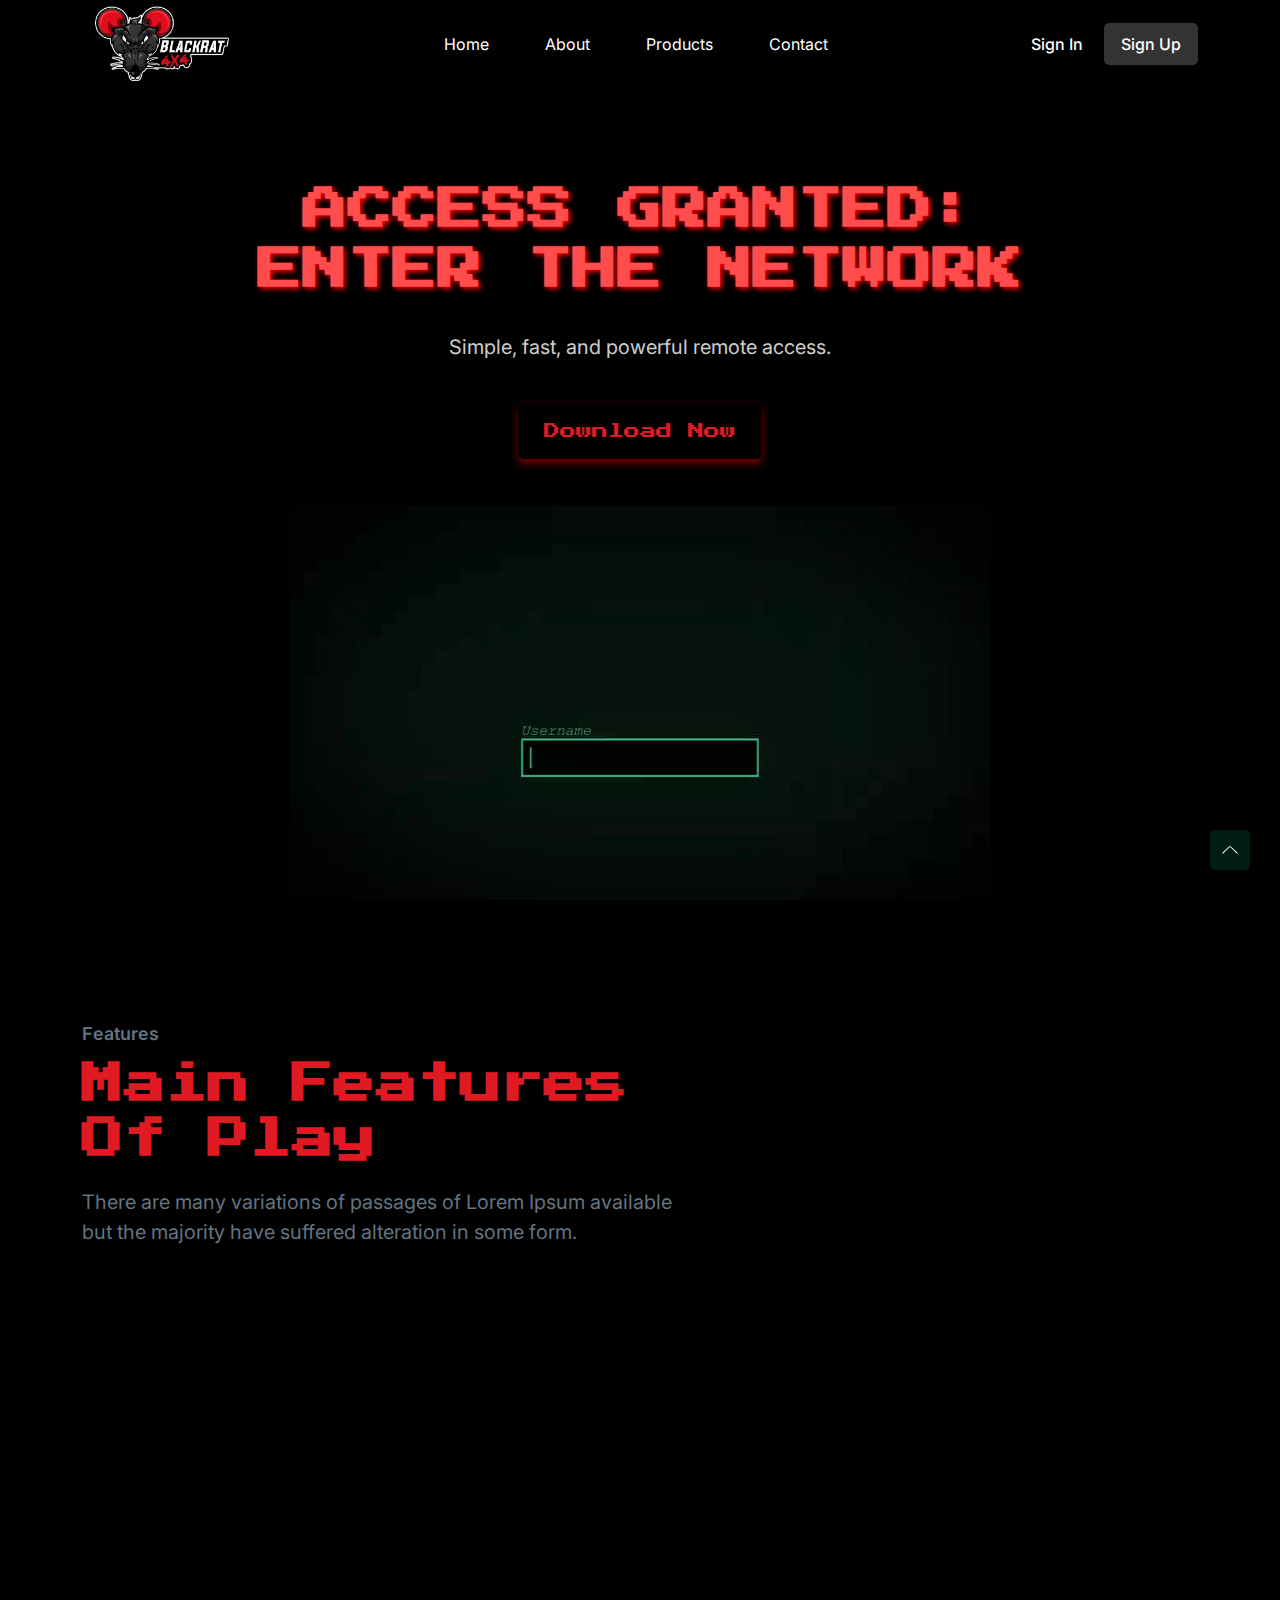
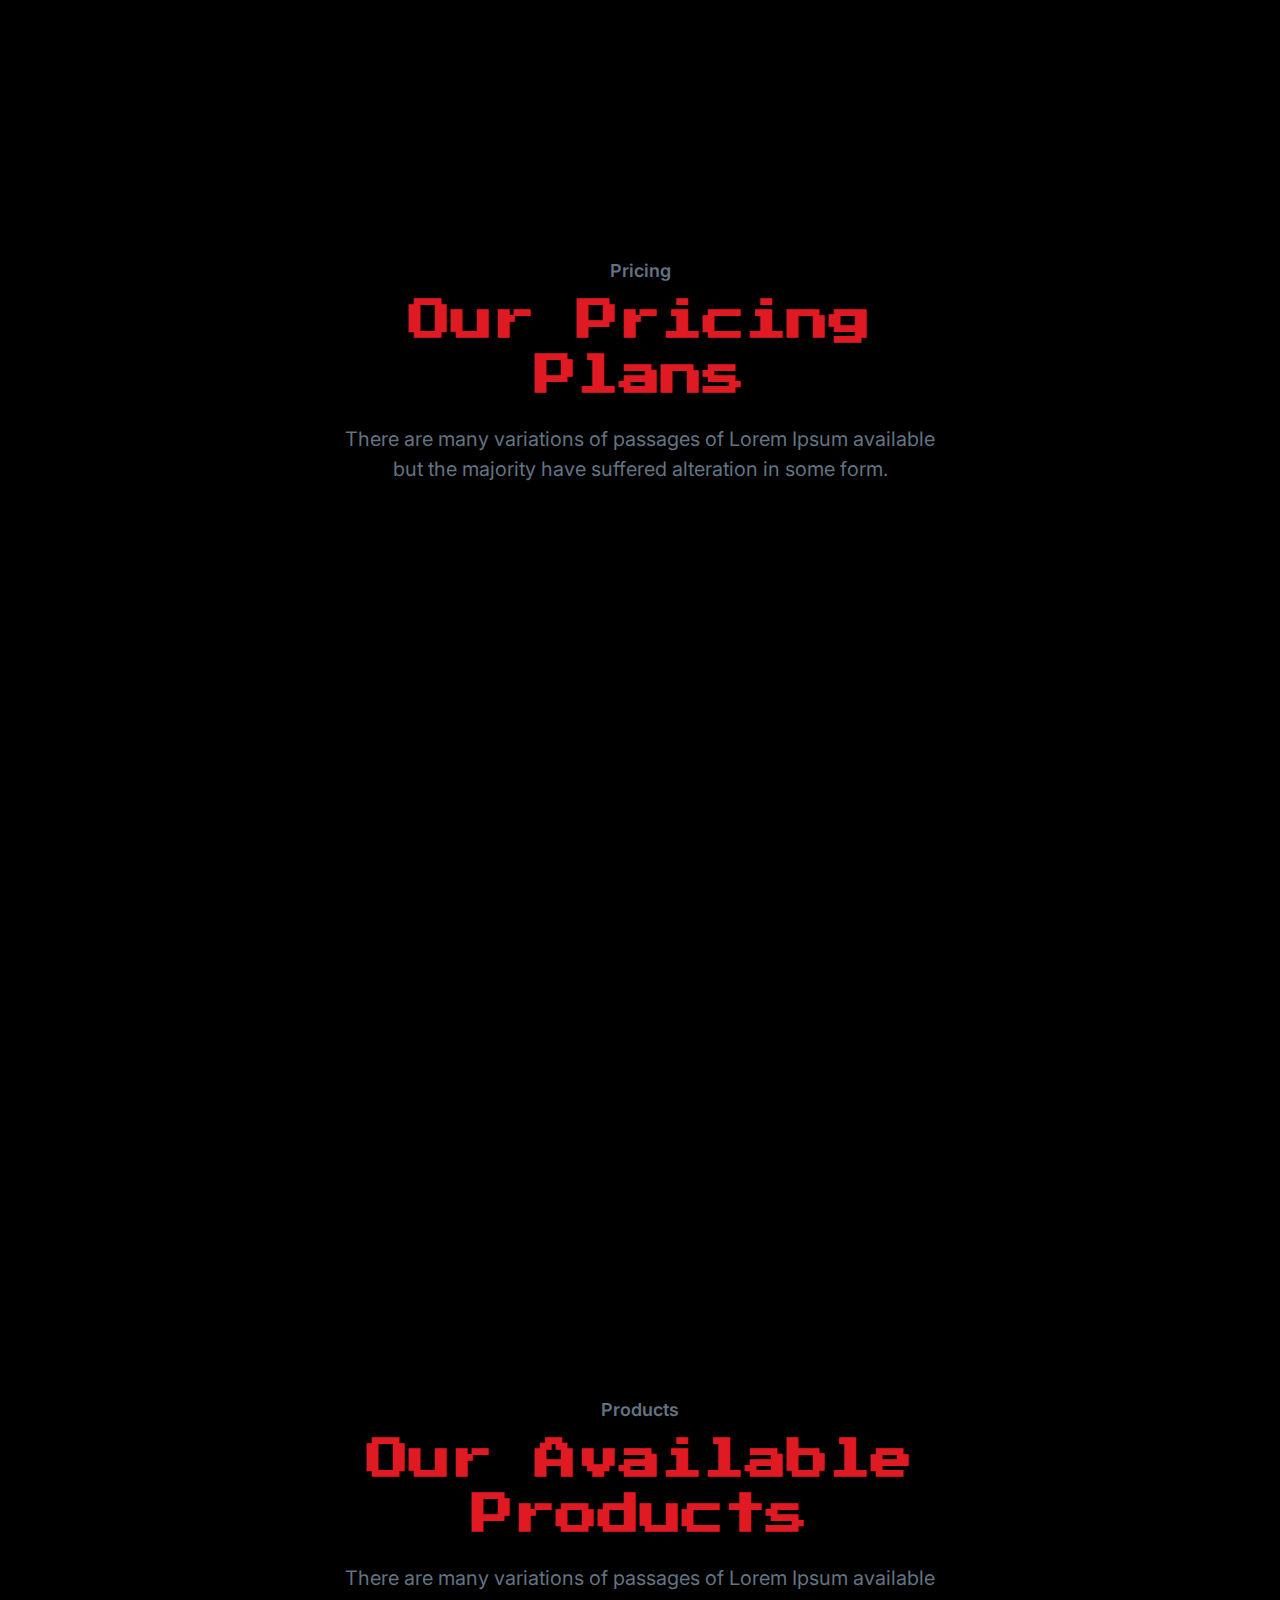
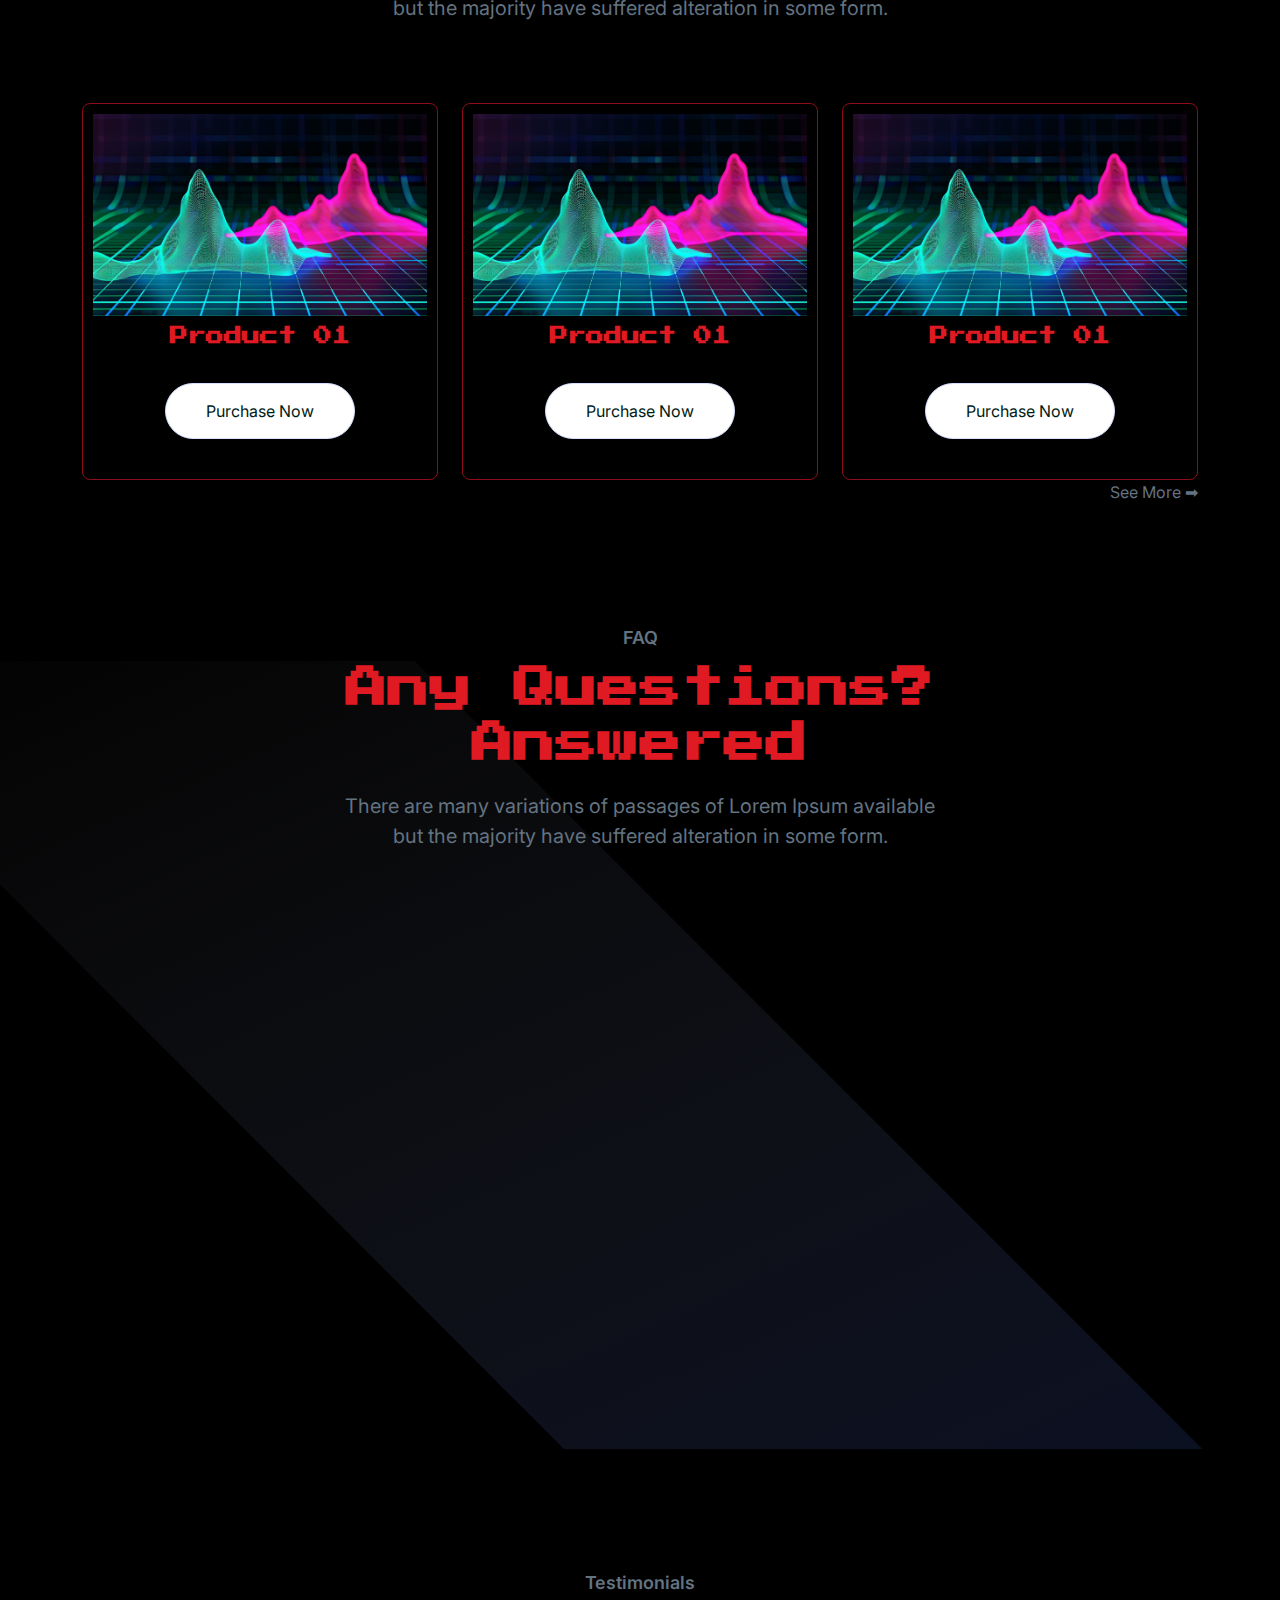
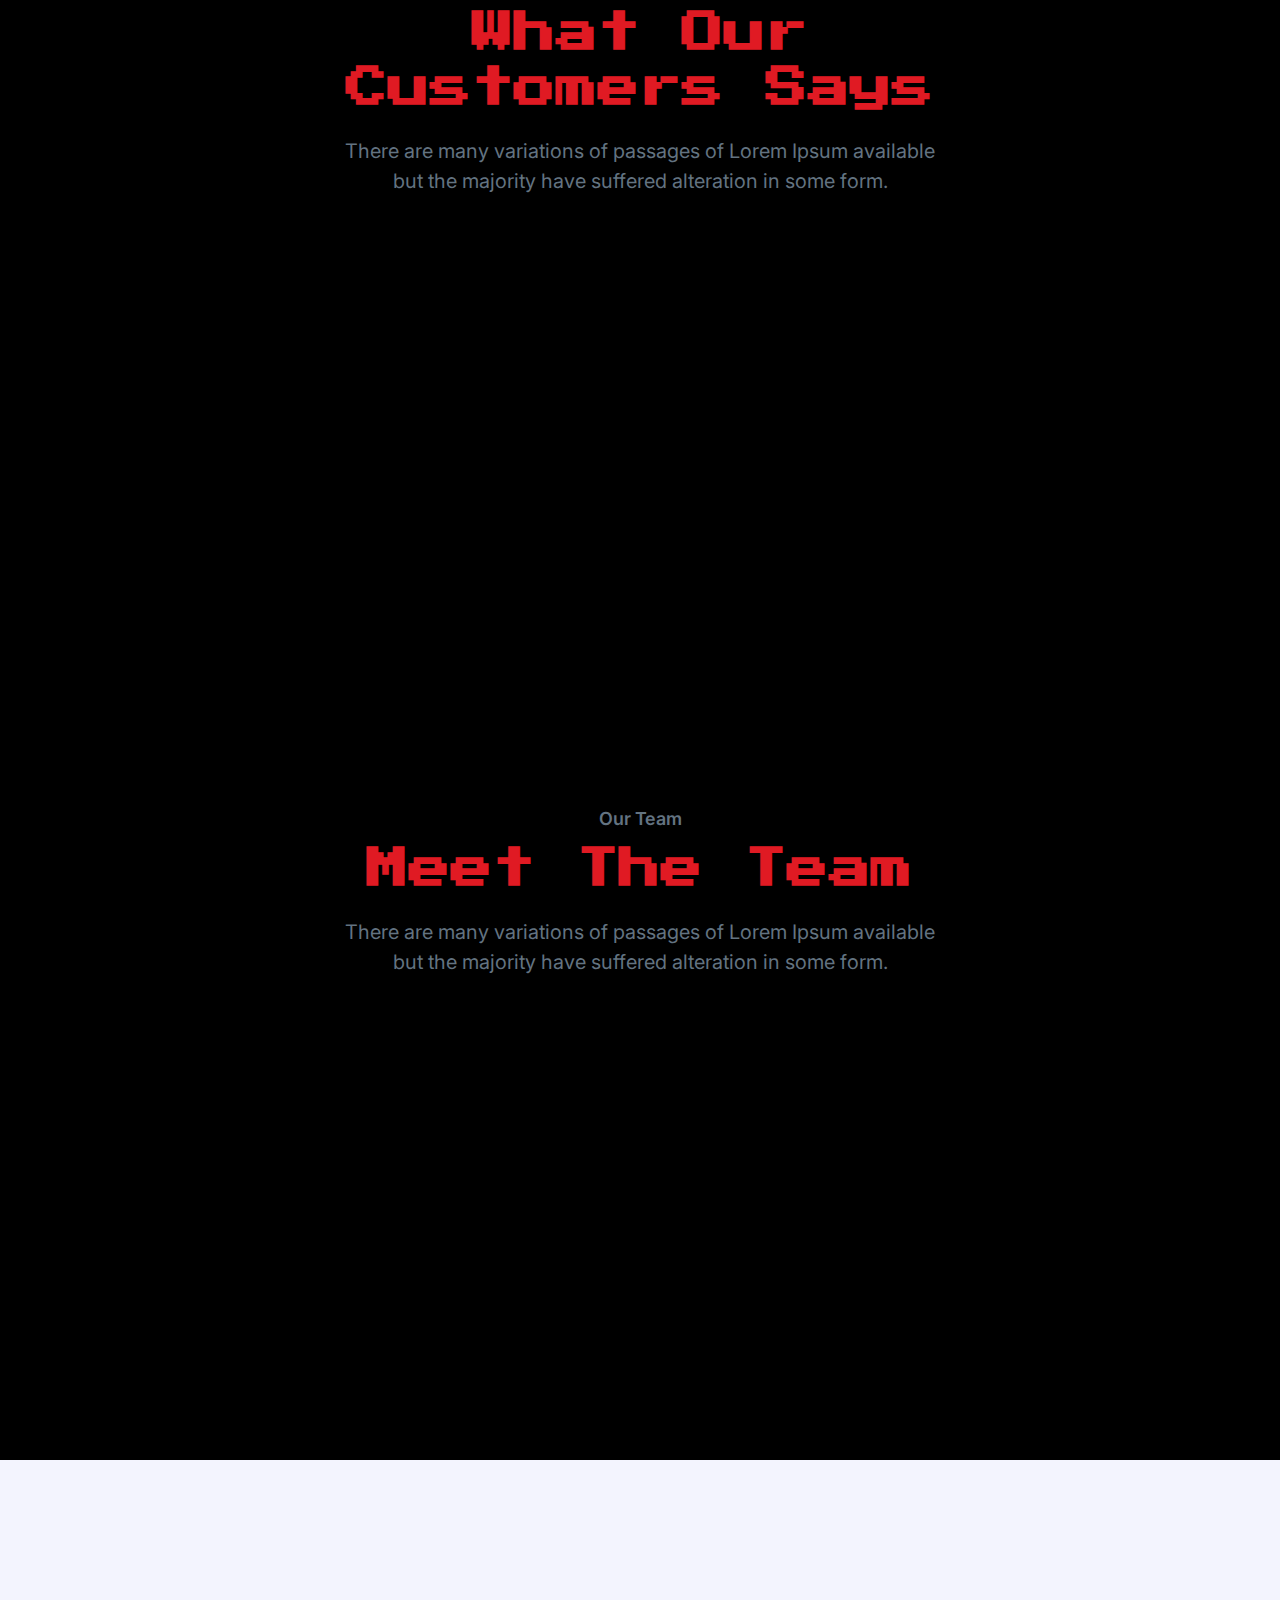
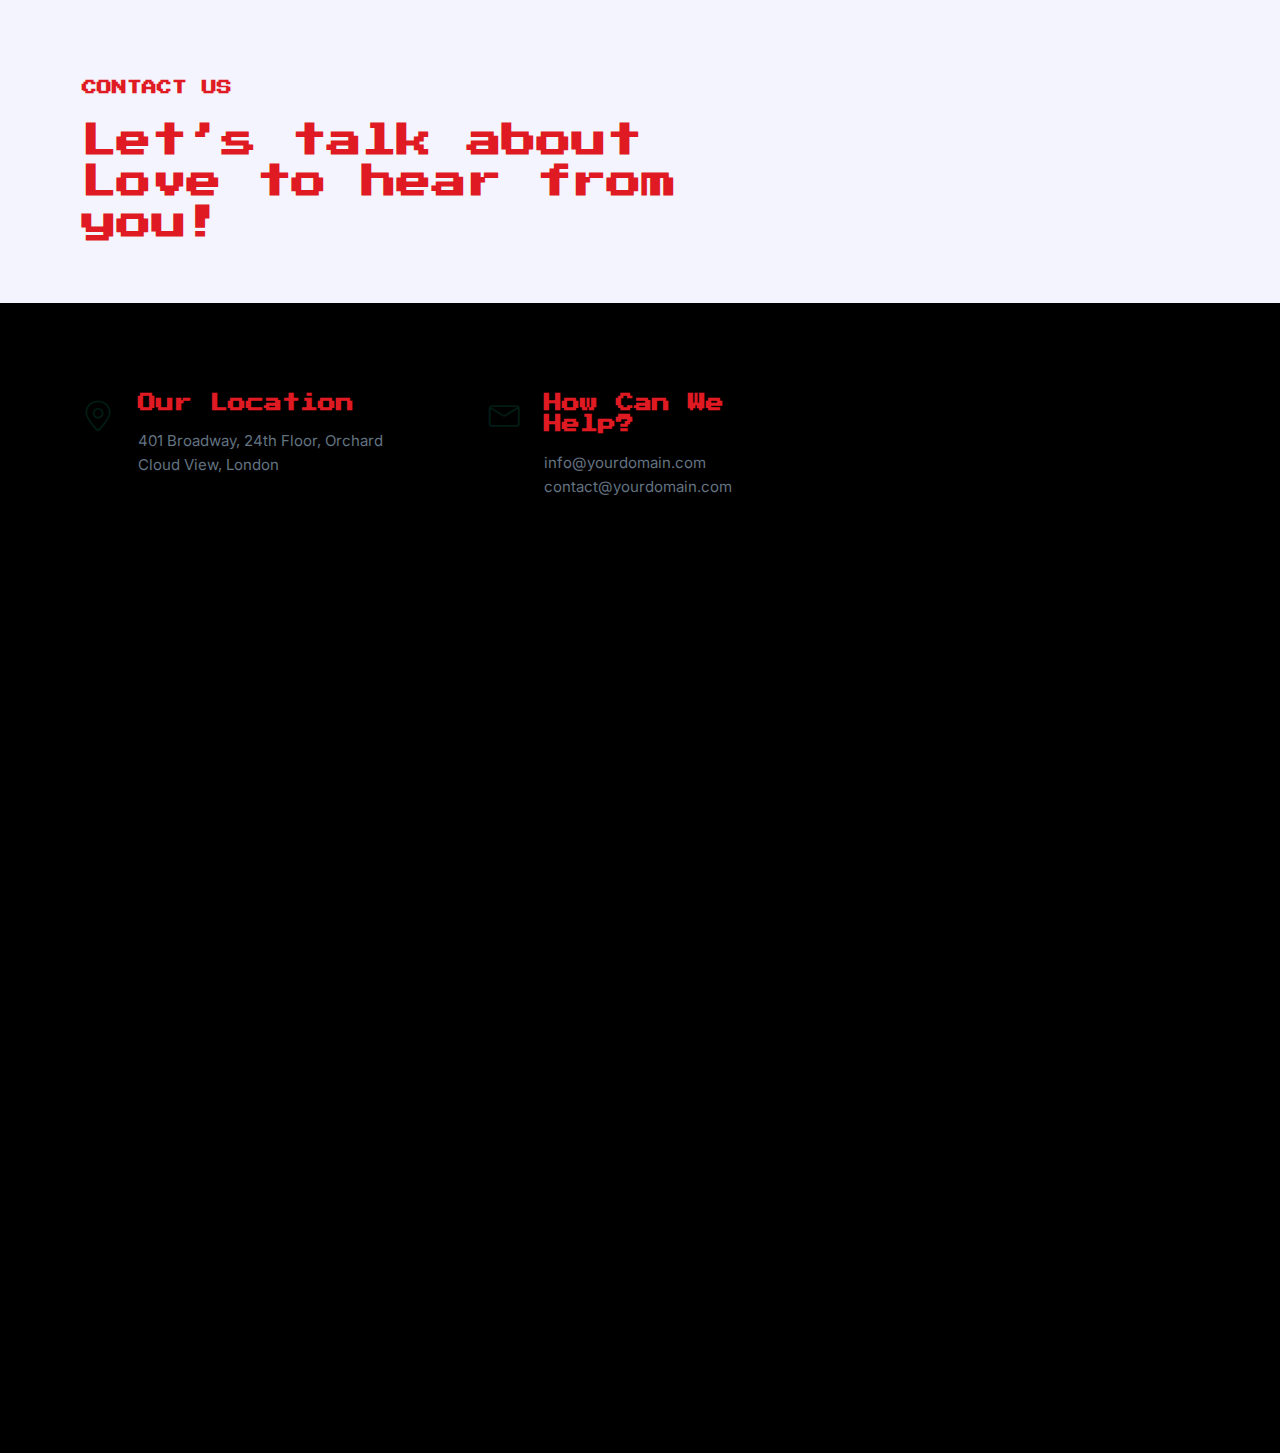
==== commit 53611393: "navigation byn added" ====
--- a/index.html
+++ b/index.html
@@ -412,7 +412,7 @@
           <div class="ud-single-product">
             <img src="assets/images/products/demo.png" alt="">
             <h5 style="padding: 10px 0 35px 0;">Product 01</h5>
-            <a href="products.html" class="ud-single-product-btn">
+            <a href="checkout.html" class="ud-single-product-btn">
               Purchase Now
             </a>
           </div>
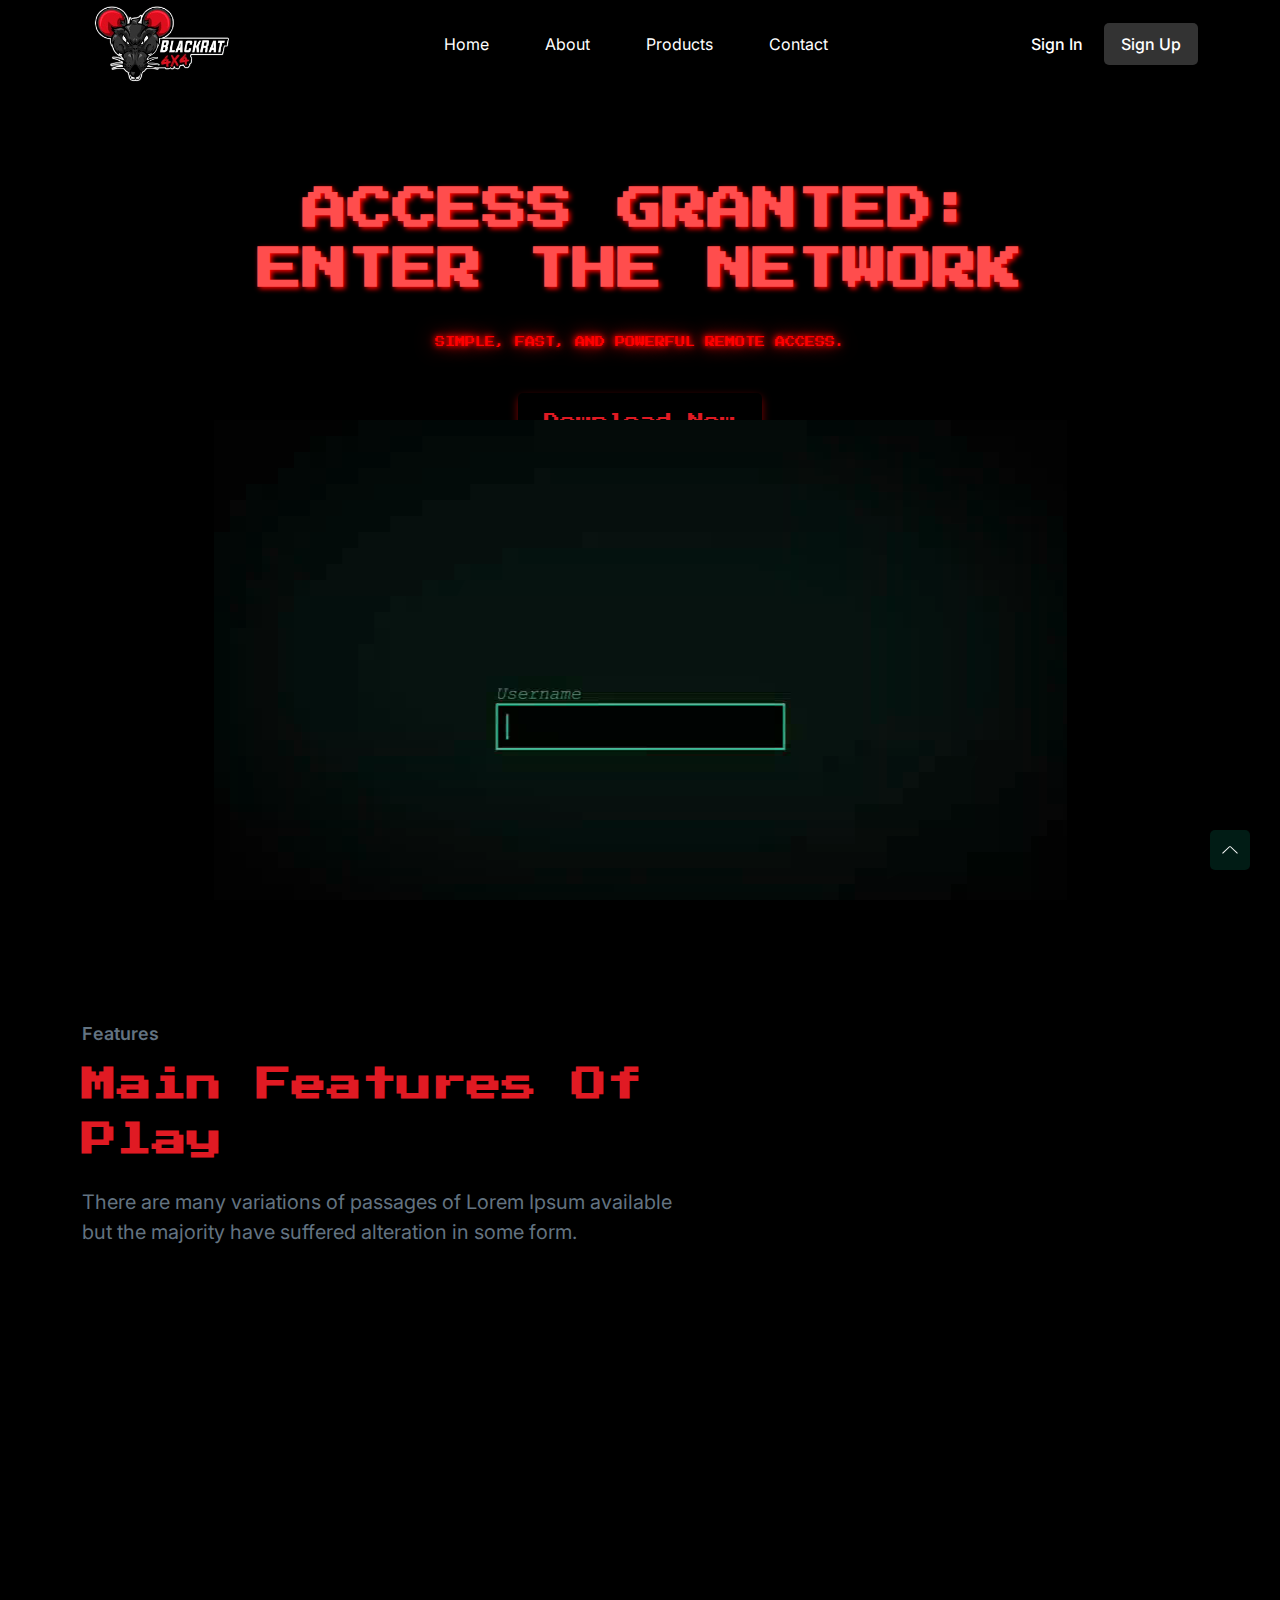
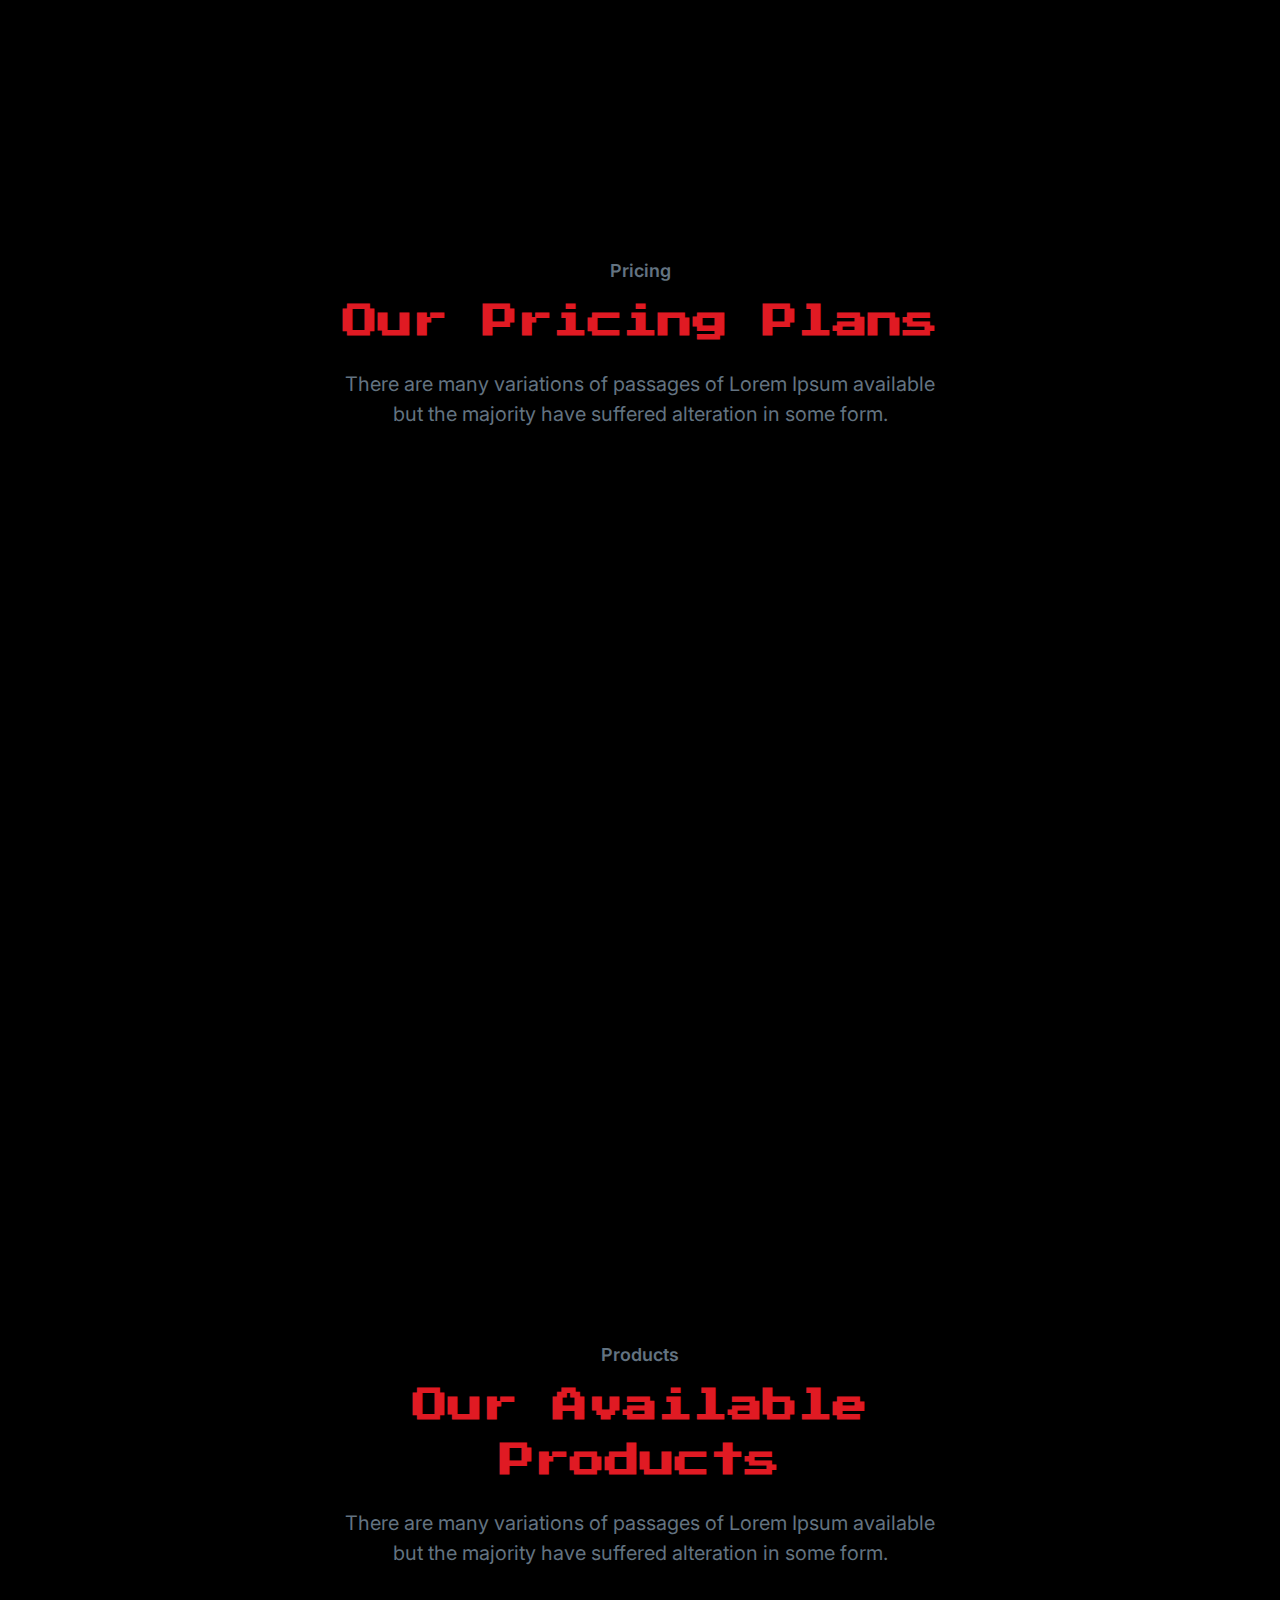
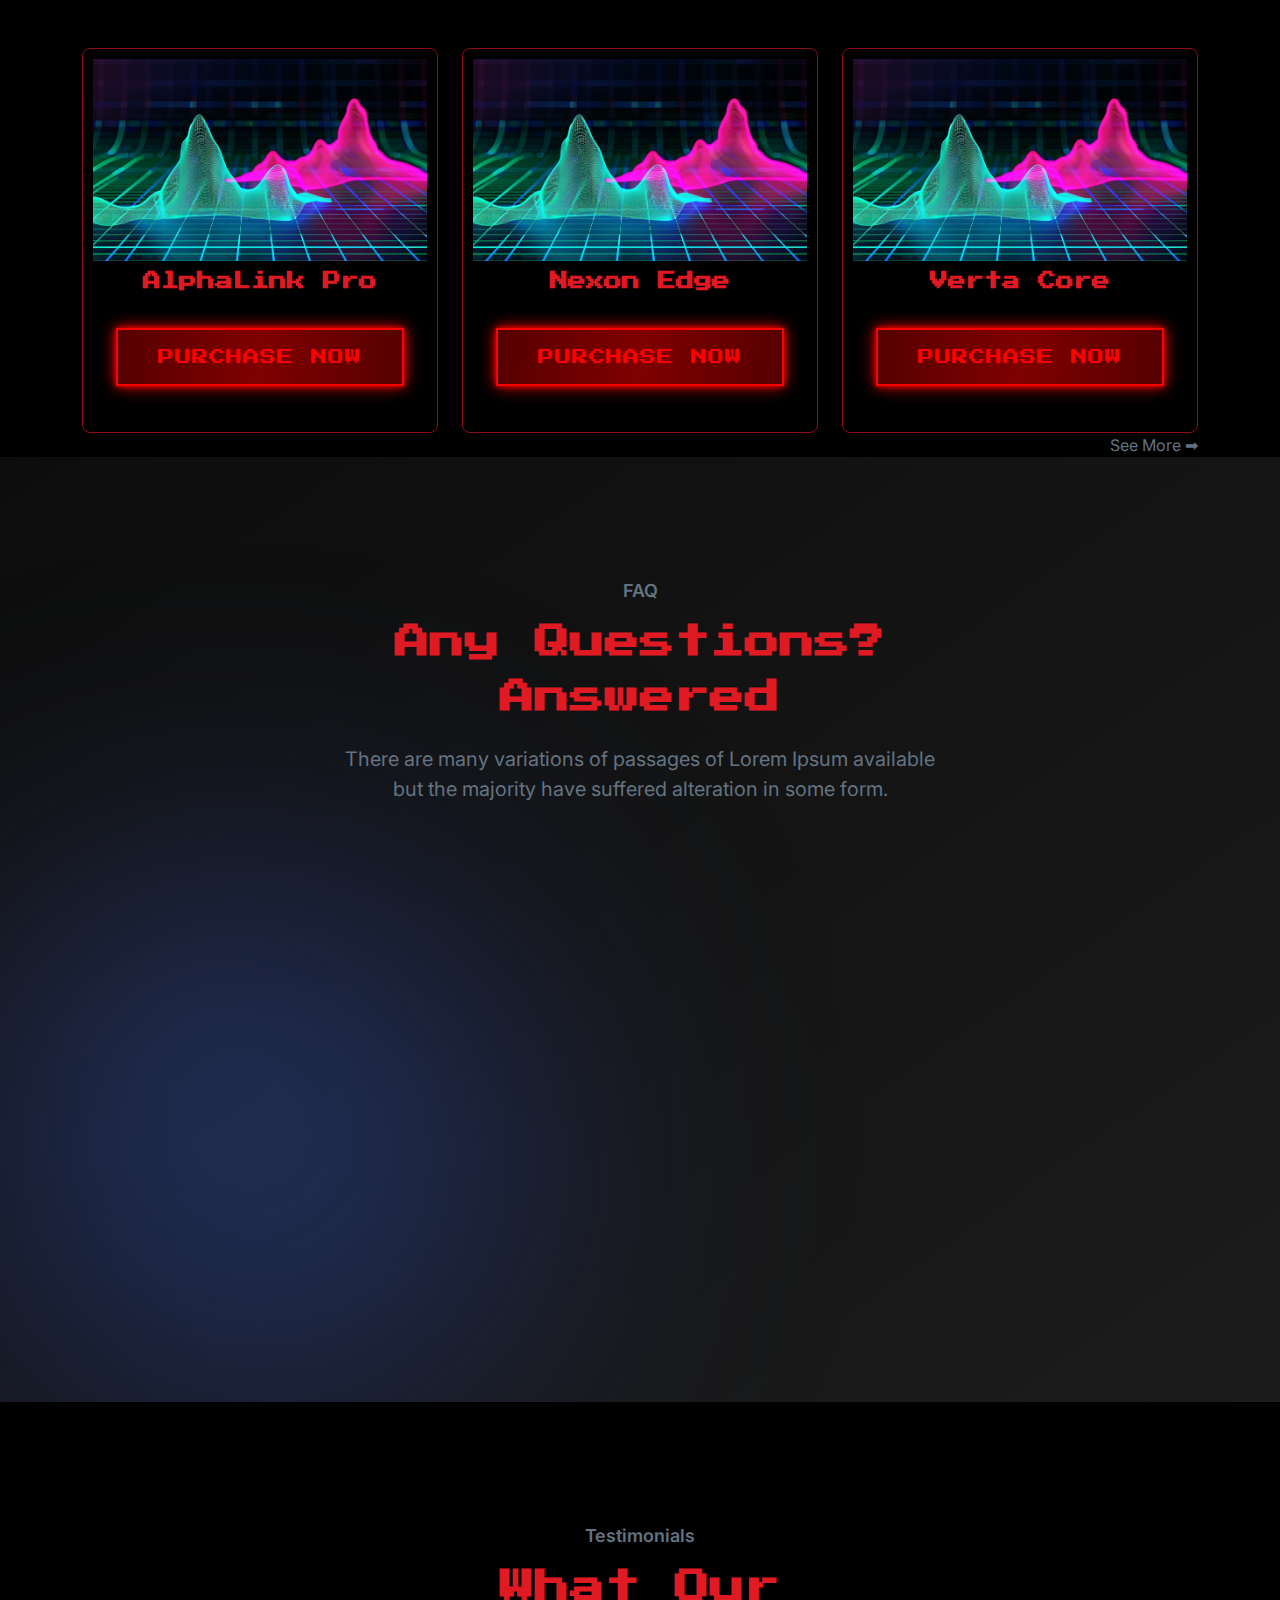
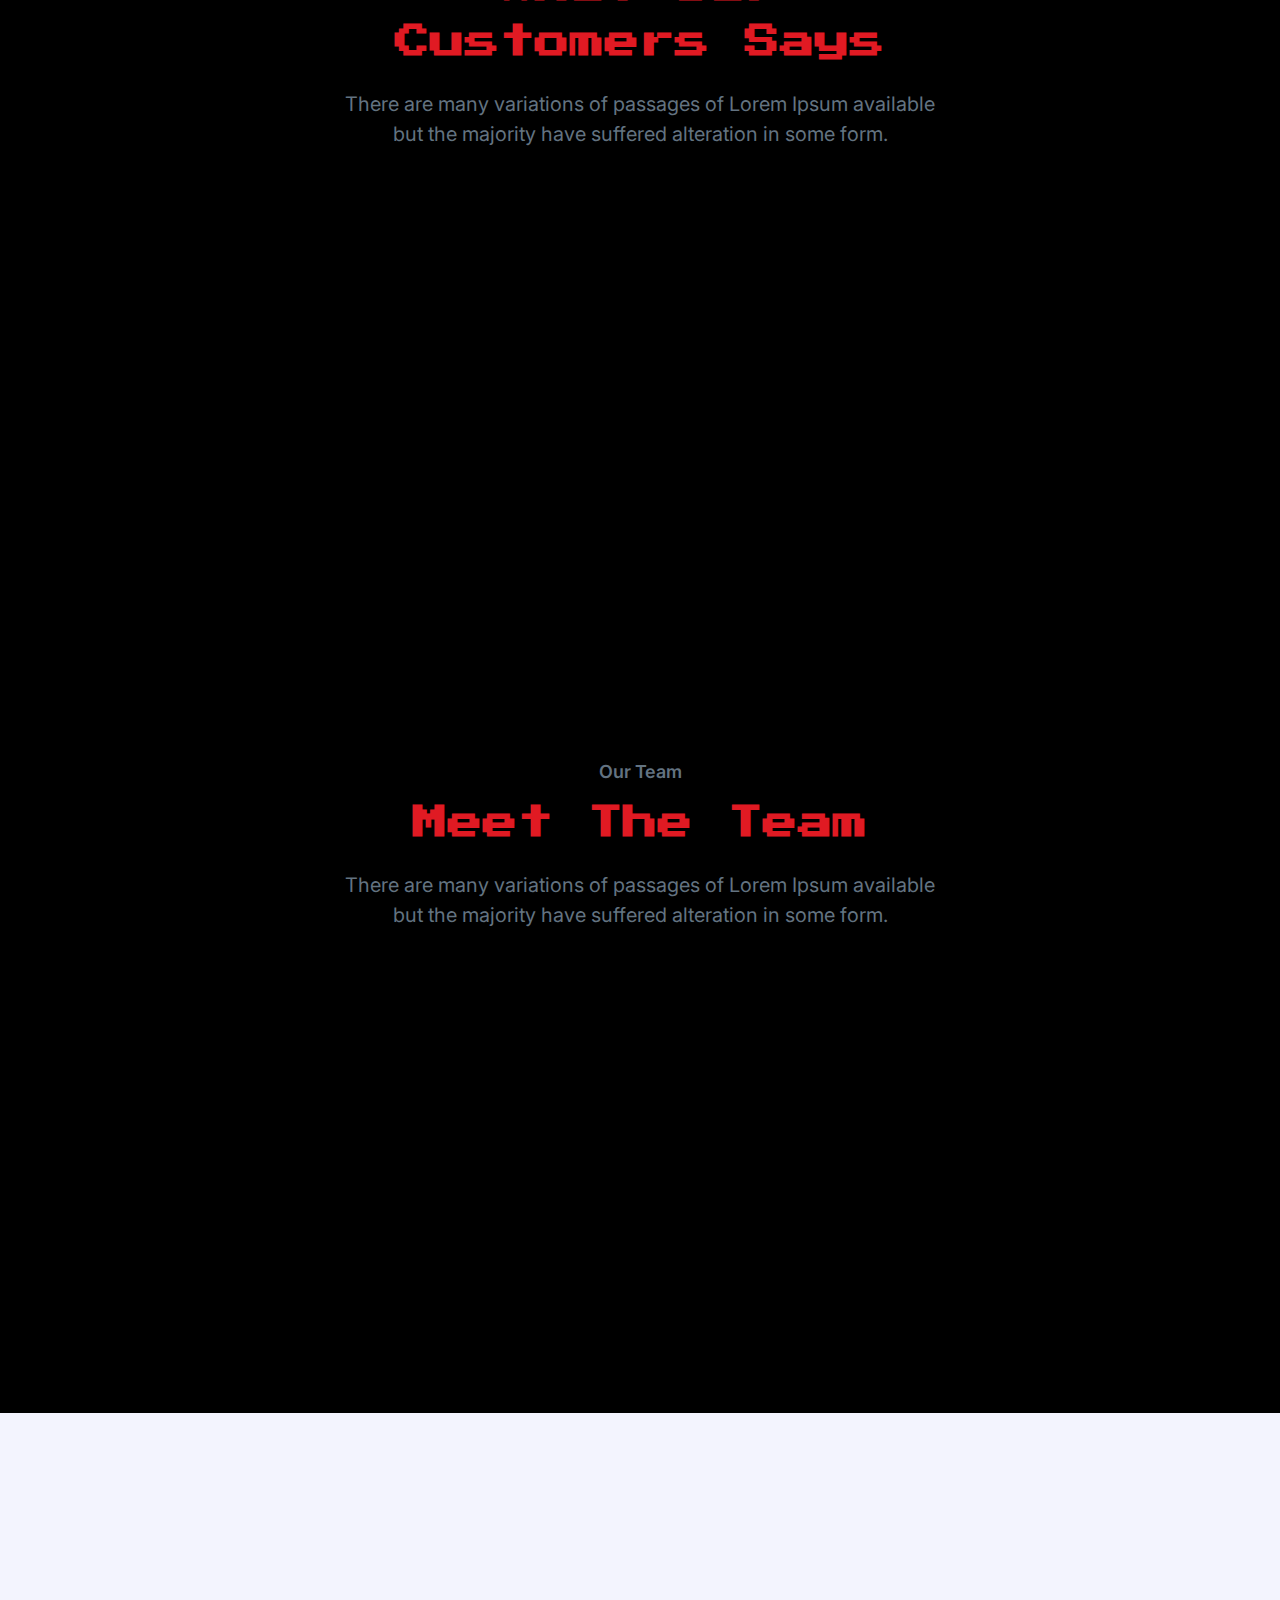
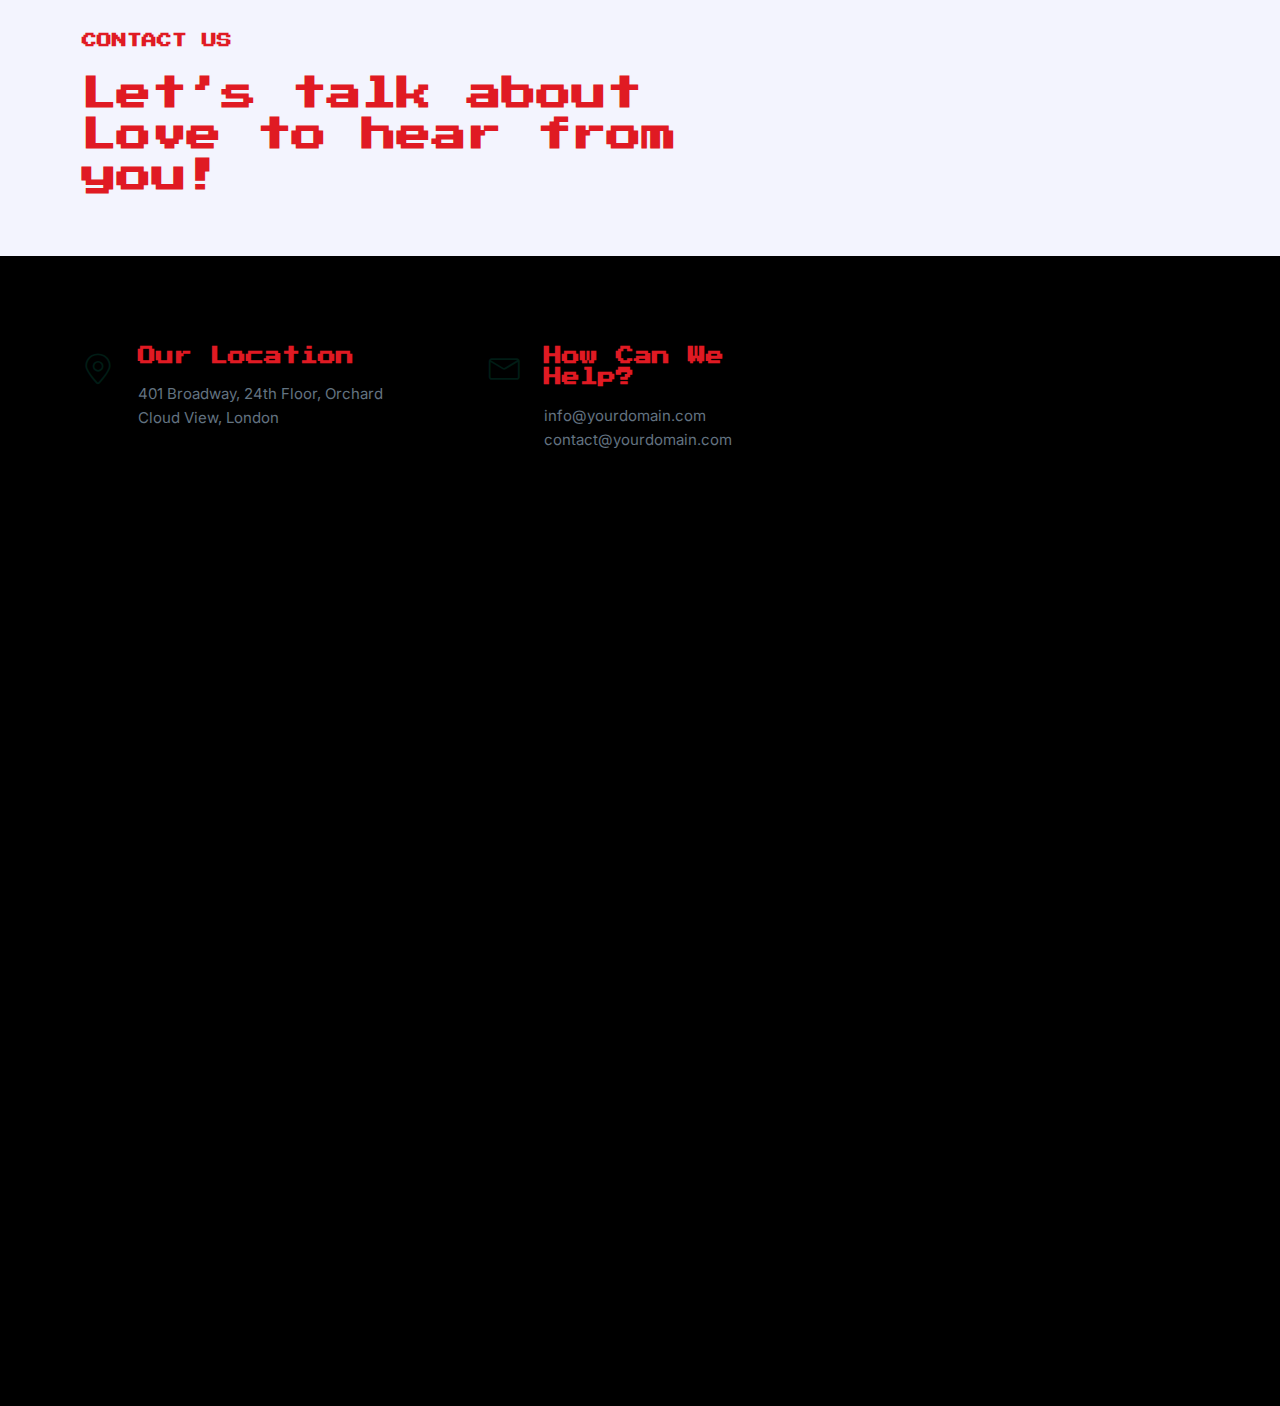
==== commit 104bf153: "faqs section configured" ====
--- a/index.html
+++ b/index.html
@@ -174,7 +174,7 @@
     </div>
 
     <div class="ud-hero-video">
-      <video width="700" autoplay muted loop>
+      <video autoplay muted loop>
         <source src="assets/videos/hero-section/demo-video.mp4" type="video/mp4">
         Your browser does not support the video tag.
       </video>
@@ -392,7 +392,7 @@
   <!-- ====== Pricing End ====== -->
 
   <!-- ====== Product List Start ====== -->
-  <section id="pricing" class="ud-pricing">
+  <section id="products" class="ud-pricing">
     <section class="container">
       <div class="row">
         <div class="col-lg-12">
@@ -411,7 +411,7 @@
         <div class="col-md-4">
           <div class="ud-single-product">
             <img src="assets/images/products/demo.png" alt="">
-            <h5 style="padding: 10px 0 35px 0;">Product 01</h5>
+            <h5 style="padding: 10px 0 35px 0;">AlphaLink Pro</h5>
             <a href="checkout.html" class="ud-single-product-btn">
               Purchase Now
             </a>
@@ -420,7 +420,7 @@
         <div class="col-md-4">
           <div class="ud-single-product">
             <img src="assets/images/products/demo.png" alt="">
-            <h5 style="padding: 10px 0 35px 0;">Product 01</h5>
+            <h5 style="padding: 10px 0 35px 0;">Nexon Edge</h5>
             <a class="ud-single-product-btn">
               Purchase Now
             </a>
@@ -429,7 +429,7 @@
         <div class="col-md-4">
           <div class="ud-single-product">
             <img src="assets/images/products/demo.png" alt="">
-            <h5 style="padding: 10px 0 35px 0;">Product 01</h5>
+            <h5 style="padding: 10px 0 35px 0;">Verta Core</h5>
             <a class="ud-single-product-btn">
               Purchase Now
             </a>
@@ -954,7 +954,7 @@
             <div class="col-xl-3 col-lg-4 col-md-6">
               <div class="ud-widget">
                 <a href="index.html" class="ud-footer-logo">
-                  <img src="assets/images/logo/logo.svg" alt="logo" />
+                  <img src="assets/images/logo/demo-logo.png" alt="logo" />
                 </a>
                 <p class="ud-widget-desc">
                   We create digital experiences for brands and companies by
--- a/assets/css/ud-styles.css
+++ b/assets/css/ud-styles.css
@@ -12,6 +12,7 @@
 ===========================*/
 @import url("https://fonts.googleapis.com/css2?family=Inter:wght@200;300;400;500;600;700;800;900&display=swap");
 @import url('https://fonts.googleapis.com/css2?family=Press+Start+2P&display=swap');
+@import url('https://fonts.googleapis.com/css2?family=Rubik+Glitch&display=swap');
 
 /* font-family: "Press Start 2P", serif; */
 :root {
@@ -597,19 +598,31 @@
 
 .ud-hero-content .ud-hero-desc {
   font-weight: normal;
-  font-size: 20px;
-  line-height: 35px;
+  font-size: 10px;
+  line-height: 25px;
   text-align: center;
-  color: var(--white);
-  opacity: 0.8;
+  
+  /* opacity: 0.8; */
   max-width: 600px;
   margin: auto;
   margin-bottom: 30px;
+
+   animation: flicker 1.5s infinite alternate;
+ text-transform: uppercase;
+  font-family: 'Press Start 2P', monospace;
+  color: #ff0000;
+  text-shadow: 0 0 5px #ff0000, 0 0 10px #ff0000, 0 0 20px #ff0000;
+}
+
+@keyframes flicker {
+  0% { opacity: 1; }
+  50% { opacity: 0.5; }
+  100% { opacity: 1; }
 }
 
 @media (max-width: 767px) {
   .ud-hero-content .ud-hero-desc {
-    font-size: 16px;
+    font-size: 8px;
     line-height: 30px;
   }
 }
@@ -735,7 +748,7 @@
 
 .ud-section-title h2 {
   font-weight: 700;
-  font-size: 42px;
+  font-size: 35px;
   line-height: 55px;
   text-transform: capitalize;
   color: var(--heading-color);
@@ -1050,107 +1063,136 @@
   font-family: "Press Start 2P", serif;
 }
 
-/* ===== FAQ CSS ===== */
-.ud-faq {
+/* ===== FAQ CSS ===== */.ud-faq {
   padding-top: 120px;
   padding-bottom: 90px;
-  background: #000000;
+  background: linear-gradient(145deg, #0d0d0d, #1c1c1c);
+  color: #ffffff;
   position: relative;
   z-index: 1;
-
-}
-
-@media (max-width: 767px) {
-  .ud-faq {
-    padding-top: 80px;
-    padding-bottom: 50px;
-  }
+  overflow: hidden;
 }
 
 .ud-faq .shape {
   position: absolute;
   z-index: -1;
-  left: 0;
-  bottom: 0;
+  left: -50px;
+  bottom: -50px;
+  width: 600px;
+  height: 600px;
+  background: rgba(48, 86, 211, 0.3);
+  filter: blur(150px);
+  border-radius: 50%;
 }
 
 .ud-single-faq {
-  background: var(--white);
-  border: 1px solid #f3f4fe;
-  -webkit-box-shadow: 0px 20px 95px rgba(201, 203, 204, 0.3);
-  box-shadow: 0px 20px 95px rgba(201, 203, 204, 0.3);
-  border-radius: 10px;
+  background: #121212;
+  border: 1px solid rgba(255, 255, 255, 0.1);
+  box-shadow: 0px 8px 25px rgba(0, 0, 0, 0.6);
+  border-radius: 15px;
   margin-bottom: 30px;
+  overflow: hidden;
+  position: relative;
+  transition: all 0.4s ease;
+}
+
+.ud-single-faq:hover {
+  transform: translateY(-5px);
+  box-shadow: 0px 15px 45px rgba(48, 86, 211, 0.5);
+  background: linear-gradient(145deg, #1c1c1c, #232323);
 }
 
 .ud-single-faq .ud-faq-btn {
   text-align: left;
-  display: -webkit-box;
-  display: -ms-flexbox;
   display: flex;
   width: 100%;
-  -webkit-box-align: center;
-  -ms-flex-align: center;
   align-items: center;
   border: none;
   background: transparent;
   font-weight: 600;
   font-size: 18px;
-  color: var(--heading-color);
+  color: #ffffff;
   font-family: "Press Start 2P", serif;
-  opacity: 0.88;
   padding: 30px;
-}
-
-@media only screen and (min-width: 992px) and (max-width: 1199px),
-(max-width: 767px) {
-  .ud-single-faq .ud-faq-btn {
-    padding: 15px;
+  cursor: pointer;
+  transition: all 0.3s ease-in-out;
+  position: relative;
+}
+
+.ud-single-faq .ud-faq-btn:hover {
+  color: #30d3f1;
+  animation: flicker 0.15s infinite;
+}
+
+.ud-single-faq .ud-faq-btn::before {
+  content: "";
+  position: absolute;
+  top: 0;
+  left: 0;
+  width: 5px;
+  height: 100%;
+  background: #30d3f1;
+  transform: scaleY(0);
+  transition: all 0.4s ease;
+}
+
+.ud-single-faq:hover .ud-faq-btn::before {
+  transform: scaleY(1);
+}
+
+@keyframes flicker {
+  0%, 100% {
+    opacity: 1;
+  }
+  50% {
+    opacity: 0.3;
   }
 }
 
 .ud-single-faq .ud-faq-btn.collapsed span.icon i {
-  -webkit-transform: rotate(0deg);
   transform: rotate(0deg);
 }
 
 .ud-single-faq .ud-faq-btn span.icon {
-  display: -webkit-box;
-  display: -ms-flexbox;
-  display: flex;
-  -webkit-box-align: center;
-  -ms-flex-align: center;
+  display: flex;
   align-items: center;
-  -webkit-box-pack: center;
-  -ms-flex-pack: center;
   justify-content: center;
   width: 42px;
   height: 42px;
-  background: rgba(48, 86, 211, 0.06);
+  background: rgba(48, 86, 211, 0.1);
   border-radius: 10px;
-  color: var(--primary-color);
+  color: #30d3f1;
   margin-right: 24px;
+  box-shadow: 0px 0px 10px rgba(48, 86, 211, 0.5);
 }
 
 .ud-single-faq .ud-faq-btn span.icon i {
-  -webkit-transform: rotate(180deg);
-  transform: rotate(180deg);
-  -webkit-transition: all 0.3s;
-  transition: all 0.3s;
   font-size: 14px;
   font-weight: 700;
+  transition: all 0.3s;
 }
 
 .ud-single-faq .ud-faq-body {
   padding: 0px 30px 40px 95px;
-}
-
-@media only screen and (min-width: 992px) and (max-width: 1199px),
-(max-width: 767px) {
+  color: #eaeaea;
+  font-family: "Roboto", sans-serif;
+}
+
+@media (max-width: 767px) {
+  .ud-faq {
+    padding-top: 80px;
+    padding-bottom: 50px;
+  }
+  
+  .ud-single-faq .ud-faq-btn {
+    padding: 15px;
+  }
+
   .ud-single-faq .ud-faq-body {
     padding: 0px 16px 20px 82px;
   }
 }
+
 
 /* ===== Testimonials CSS ===== */
 .ud-testimonials {
@@ -2697,20 +2739,46 @@
 }
 
 .ud-single-product-btn {
-  border-radius: 30px;
+  border-radius: 0; /* Sharp rectangular shape for a techy look */
   padding: 15px 40px;
-  border: 1px solid #d4deff;
-  color: var(--primary-color);
-  background: var(--white);
+  border: 2px solid #ff0000; /* Neon red border */
+  color: #ff0000;
+  background: black;
+  font-family: "Press Start 2P", serif;
+  text-transform: uppercase;
+  position: relative;
+  overflow: hidden;
+  display: inline-block;
+  text-align: center;
+  letter-spacing: 1px;
+  transition: 0.3s ease;
+  box-shadow: 0 0 5px #ff0000, 0 0 15px #ff0000;
+}
+
+.ud-single-product-btn:before {
+  content: '';
+  position: absolute;
+  top: 0;
+  left: -100%;
+  width: 300%;
+  height: 100%;
+  background: linear-gradient(120deg, transparent, rgba(255, 0, 0, 0.5), transparent);
+  transform: skewX(25deg);
+  transition: 0.5s;
 }
 
 .ud-single-product-btn:hover {
-  color: var(--white);
-  border-color: var(--primary-color);
-  background: var(--primary-color);
-  font-family: "Press Start 2P", serif;
+  color: black;
+  background: #ff0000;
+  border-color: #ff0000;
   cursor: pointer;
-}
+  box-shadow: 0 0 10px #ff0000, 0 0 20px #ff0000, 0 0 30px #ff0000;
+}
+
+.ud-single-product-btn:hover:before {
+  left: 100%;
+}
+
 
 .ud-hero-video {
   padding: 0;
@@ -2722,6 +2790,12 @@
   width: 100%;
 }
 
+@media (max-width: 767px){
+  .ud-hero-video video{
+    width: 90%;
+  }
+}
+
 .ud-more-products {
   display: flex;
   justify-content: flex-end;
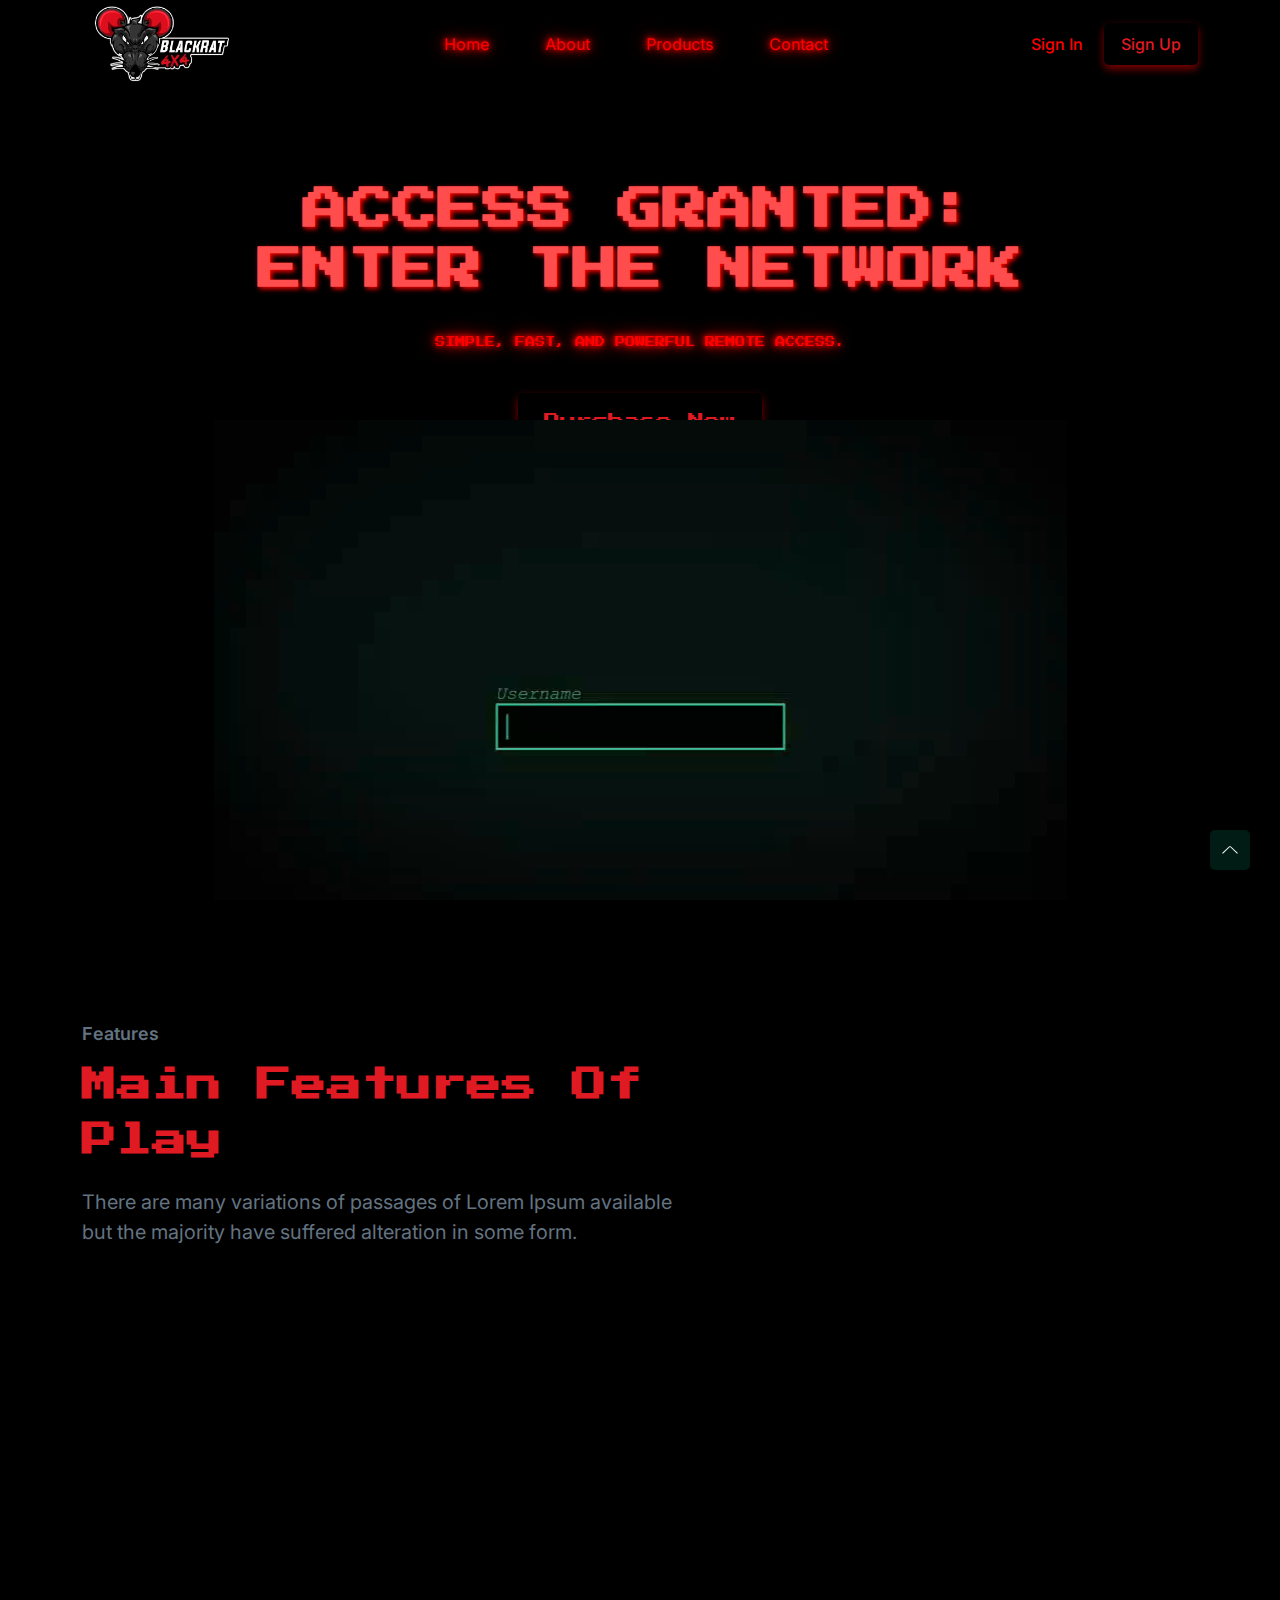
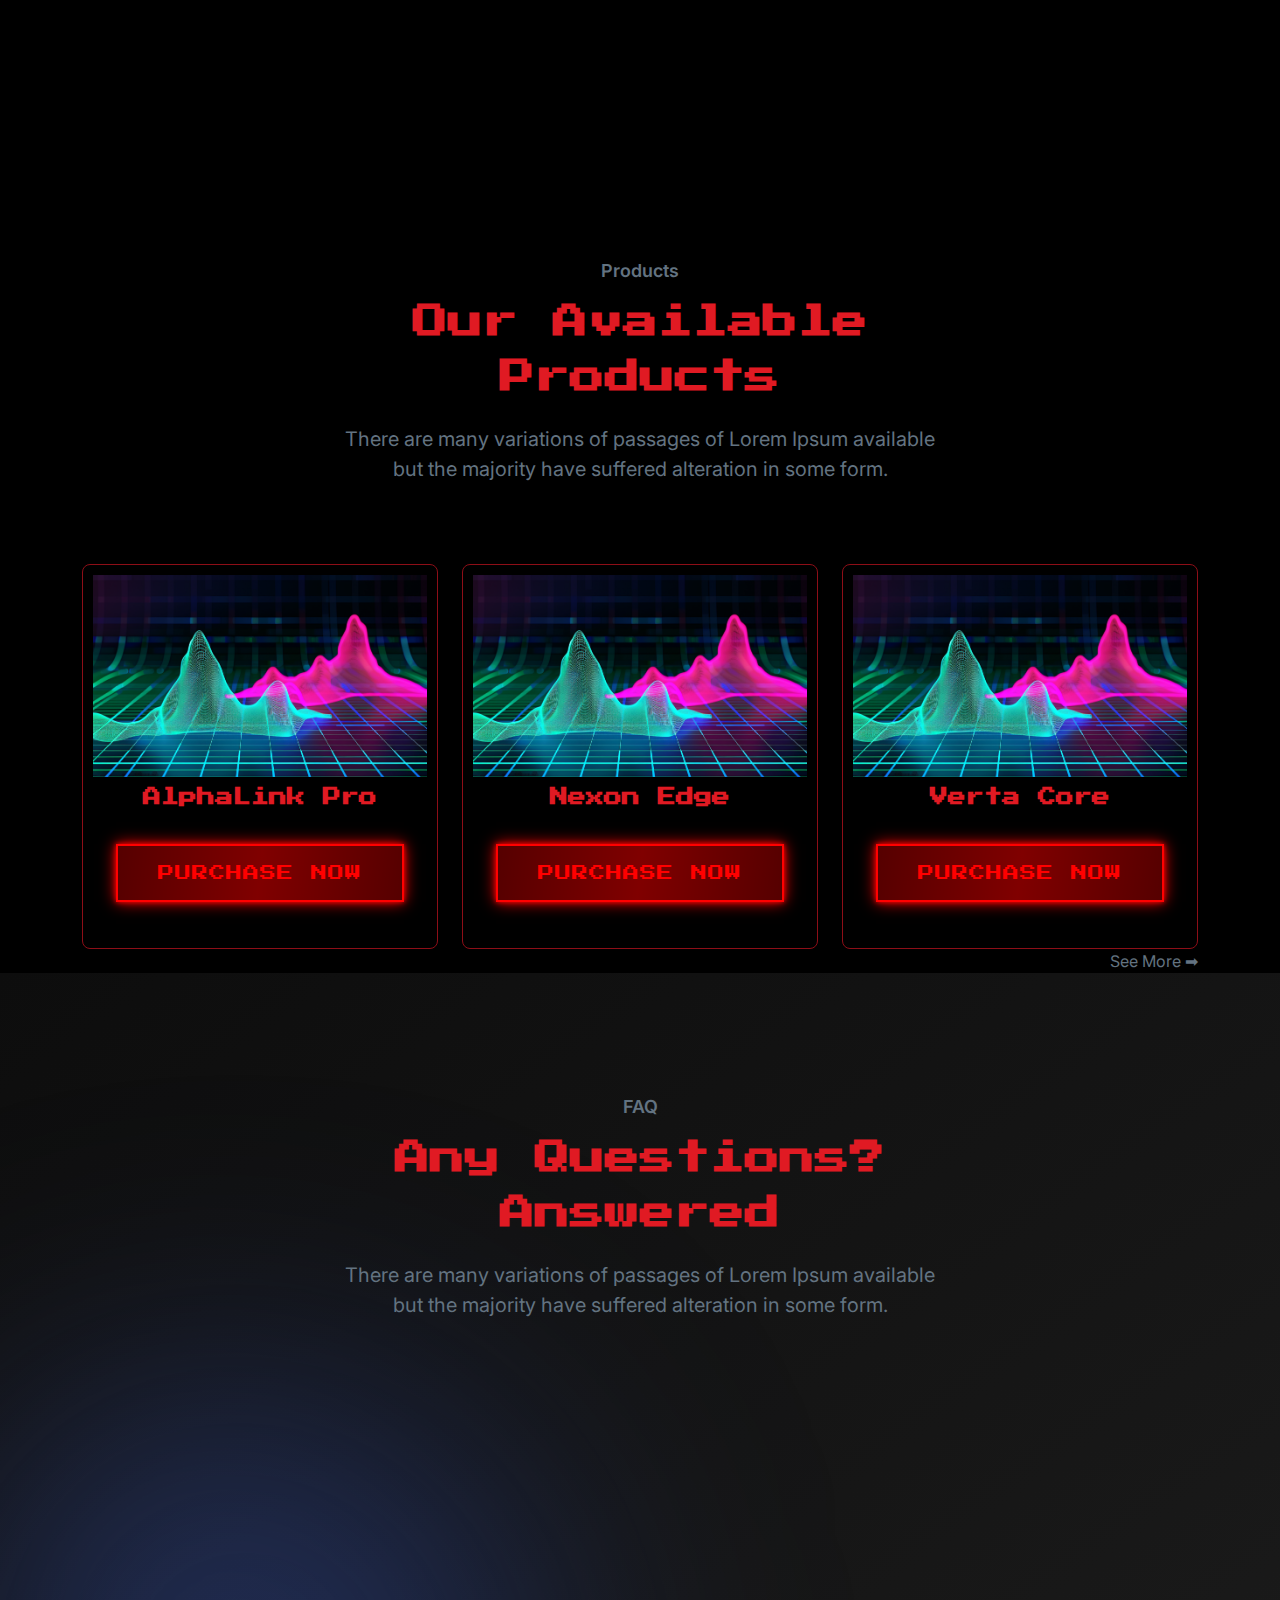
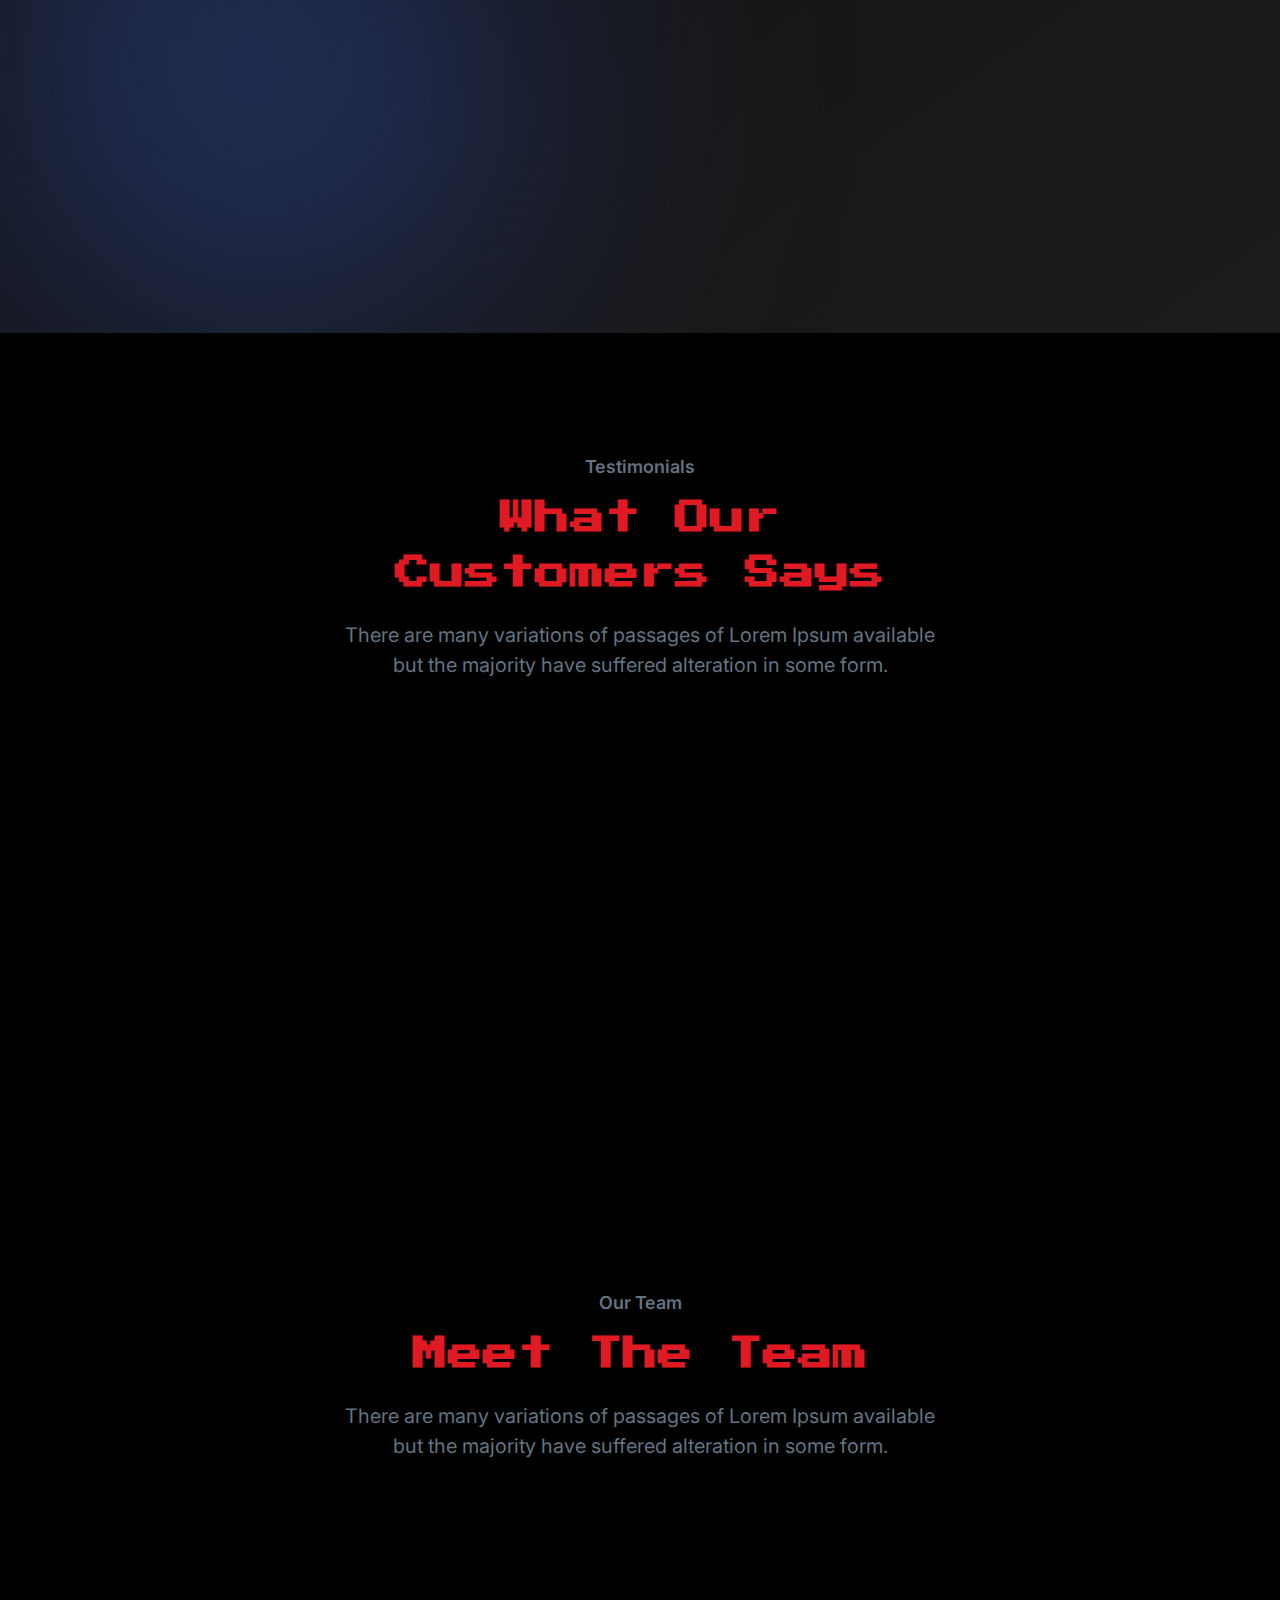
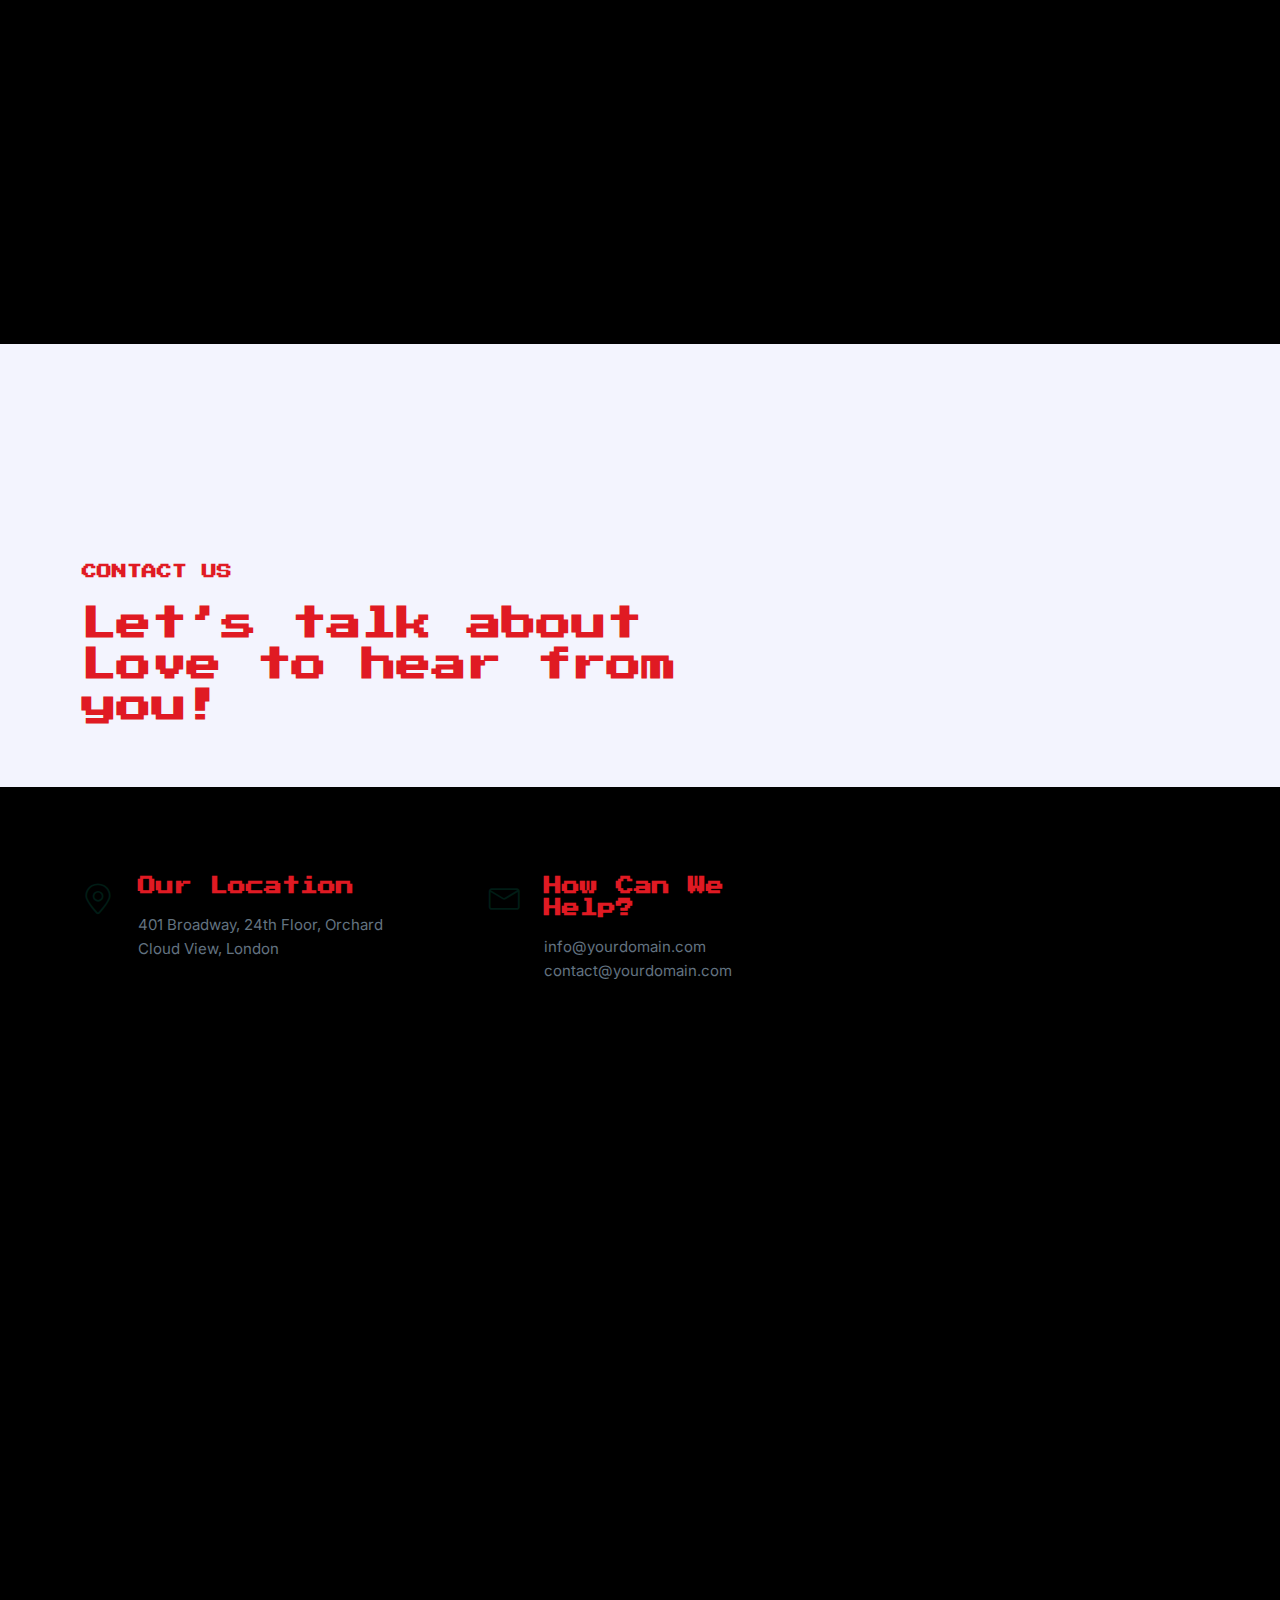
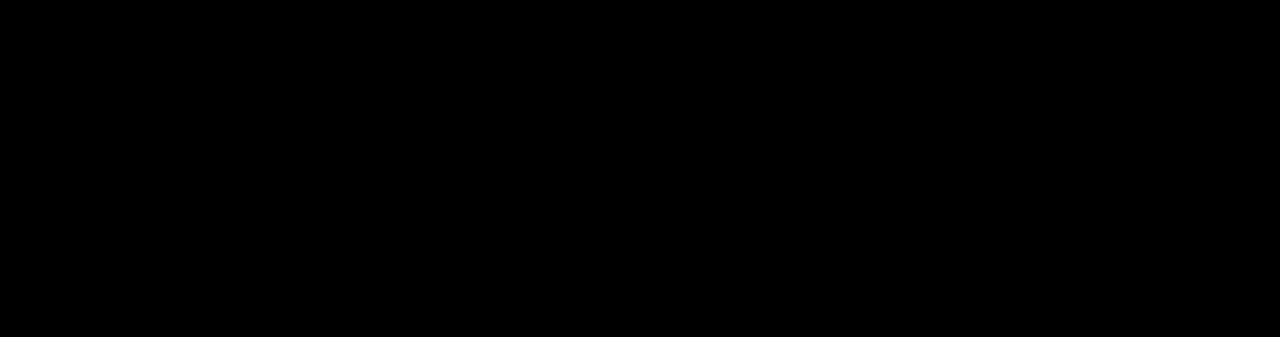
==== commit 6078b017: "faqs question added" ====
--- a/index.html
+++ b/index.html
@@ -148,7 +148,7 @@
             <ul class="ud-hero-buttons">
               <li>
                 <a href="products.html" rel="nofollow noopener" target="_blank" class="ud-main-btn ud-white-btn">
-                  Download Now
+                  Purchase Now
                 </a>
               </li>
               <!-- <li>
@@ -160,7 +160,7 @@
             </ul>
 
           </div>
-          
+
           <!-- <div class="ud-hero-brands-wrapper wow fadeInUp" data-wow-delay=".3s">
             <img src="assets/images/hero/brand.svg" alt="brand" />
           </div> -->
@@ -179,7 +179,18 @@
         Your browser does not support the video tag.
       </video>
     </div>
-    
+
+    <!-- <div class="ud-hero-video">
+      <iframe
+              src="https://www.youtube.com/embed/FWETuLvKhNA?autoplay=1&mute=1&loop=1&playlist=FWETuLvKhNA" 
+              frameborder="0" 
+              allow="autoplay; mute; fullscreen" 
+              >
+      </iframe>
+    </div> -->
+
+
+
   </section>
   <!-- ====== Hero End ====== -->
 
@@ -300,7 +311,7 @@
   <!-- ====== About End ====== -->
 
   <!-- ====== Pricing Start ====== -->
-  <section id="pricing" class="ud-pricing">
+  <!-- <section id="pricing" class="ud-pricing">
     <div class="container">
       <div class="row">
         <div class="col-lg-12">
@@ -388,7 +399,7 @@
         </div>
       </div>
     </div>
-  </section>
+  </section> -->
   <!-- ====== Pricing End ====== -->
 
   <!-- ====== Product List Start ====== -->
@@ -412,7 +423,7 @@
           <div class="ud-single-product">
             <img src="assets/images/products/demo.png" alt="">
             <h5 style="padding: 10px 0 35px 0;">AlphaLink Pro</h5>
-            <a href="checkout.html" class="ud-single-product-btn">
+            <a href="pricing.html" class="ud-single-product-btn">
               Purchase Now
             </a>
           </div>
@@ -438,7 +449,7 @@
 
       </div>
 
-      <div class="ud-more-products" >
+      <div class="ud-more-products">
         <a href="products.html">See More ➡</a>
       </div>
 
@@ -472,15 +483,12 @@
                   <span class="icon flex-shrink-0">
                     <i class="lni lni-chevron-down"></i>
                   </span>
-                  <span>How to use UIdeck?</span>
+                  <span>What is Craxs RAT?</span>
                 </button>
                 <div id="collapseOne" class="accordion-collapse collapse">
                   <div class="ud-faq-body">
-                    Lorem Ipsum is simply dummy text of the printing and
-                    typesetting industry. Lorem Ipsum has been the industry's
-                    standard dummy text ever since the 1500s, when an unknown
-                    printer took a galley of type and scrambled it to make a
-                    type specimen book.
+                    Craxs RAT is a sophisticated Remote Access Trojan (RAT) that allows attackers to gain unauthorized
+                    control over a victim's system remotely.
                   </div>
                 </div>
               </div>
@@ -491,15 +499,12 @@
                   <span class="icon flex-shrink-0">
                     <i class="lni lni-chevron-down"></i>
                   </span>
-                  <span>How to download icons from Lineicons?</span>
+                  <span>How does Craxs RAT differ from other RAT malware?</span>
                 </button>
                 <div id="collapseTwo" class="accordion-collapse collapse">
                   <div class="ud-faq-body">
-                    Lorem Ipsum is simply dummy text of the printing and
-                    typesetting industry. Lorem Ipsum has been the industry's
-                    standard dummy text ever since the 1500s, when an unknown
-                    printer took a galley of type and scrambled it to make a
-                    type specimen book.
+                    Craxs RAT is known for its advanced features such as real-time monitoring, stealth capabilities, and
+                    persistent control over compromised systems.
                   </div>
                 </div>
               </div>
--- a/assets/css/ud-styles.css
+++ b/assets/css/ud-styles.css
@@ -164,7 +164,7 @@
 .ud-main-btn:hover {
   color: var(--white);
   background: var(--heading-color);
-  font-family: "Press Start 2P", serif;
+  /* font-family: "Press Start 2P", serif; */
 }
 
 @media (max-width: 767px) {
@@ -340,11 +340,12 @@
 .navbar-nav .nav-item>a {
   font-size: 16px;
   font-weight: 400;
-  color: var(--white);
+  color: #ff0000;
   -webkit-transition: all 0.3s ease-out 0s;
   transition: all 0.3s ease-out 0s;
   padding: 25px 8px;
   position: relative;
+  text-shadow: 0 0 5px #ff0000, 0 0 10px #ff0000, 0 0 20px #ff0000;
 }
 
 @media only screen and (min-width: 768px) and (max-width: 991px),
@@ -352,15 +353,16 @@
   .navbar-nav .nav-item>a {
     display: block;
     padding: 8px 0;
-    color: var(--heading-color);
+    /* color: #ff0000; */
     font-family: "Press Start 2P", serif;
   }
 }
 
 .navbar-nav .nav-item>a:hover,
 .navbar-nav .nav-item>a.active {
-  color: var(--white);
-  opacity: 0.5;
+  color: #ff0000;
+  text-shadow: 0 0 5px #ff0000, 0 0 10px #ff0000, 0 0 20px #ff0000;
+  /* opacity: 0.5; */
 }
 
 @media only screen and (min-width: 768px) and (max-width: 991px),
@@ -368,8 +370,8 @@
 
   .navbar-nav .nav-item>a:hover,
   .navbar-nav .nav-item>a.active {
-    color: var(--primary-color);
-    opacity: 1;
+    color: #ff0000;
+    text-shadow: 0 0 5px #ff0000, 0 0 10px #ff0000, 0 0 20px #ff0000;
   }
 }
 
@@ -477,6 +479,7 @@
 .navbar-btn .ud-main-btn {
   padding: 8px 16px;
   background: transparent;
+  color: #ff0000;
 }
 
 .navbar-btn .ud-login-btn:hover {
@@ -485,12 +488,19 @@
 
 .navbar-btn .ud-white-btn {
   background: rgba(255, 255, 255, 0.2);
+  -webkit-box-shadow: 0px 0px 25px rgba(0, 0, 0, 0.2);
+  box-shadow: 0px 0px 25px rgba(0, 0, 0, 0.2);
+  background: #000000;
+  color: var(--heading-color);
+  box-shadow: 0 4px 8px rgb(255 0 0 / 50%);
 }
 
 .navbar-btn .ud-white-btn:hover {
-  background: white;
+  -webkit-box-shadow: 0px 0px 25px rgba(0, 0, 0, 0.2);
+  box-shadow: 0px 0px 25px rgba(0, 0, 0, 0.2);
+  background: #000000;
   color: var(--heading-color);
-  /* font-family: "Press Start 2P", serif; */
+  box-shadow: 0 8px 16px rgb(243 1 1 / 70%);
 }
 
 .sticky .navbar-toggler .toggler-icon {
@@ -552,15 +562,23 @@
   padding-top: 180px;
 }
 
+.ud-hero::before{
+  background-color: rgba(0, 0, 0, 0.5); /* Black with 50% opacity */
+}
+
 @media only screen and (min-width: 768px) and (max-width: 991px) {
   .ud-hero {
     padding-top: 160px;
-  }
+    height: 80vh;
+  }
+
+
 }
 
 @media (max-width: 767px) {
   .ud-hero {
     padding-top: 130px;
+    height: 80vh;
   }
 }
 
@@ -601,23 +619,31 @@
   font-size: 10px;
   line-height: 25px;
   text-align: center;
-  
+
   /* opacity: 0.8; */
   max-width: 600px;
   margin: auto;
   margin-bottom: 30px;
 
-   animation: flicker 1.5s infinite alternate;
- text-transform: uppercase;
+  animation: flicker 1.5s infinite alternate;
+  text-transform: uppercase;
   font-family: 'Press Start 2P', monospace;
   color: #ff0000;
   text-shadow: 0 0 5px #ff0000, 0 0 10px #ff0000, 0 0 20px #ff0000;
 }
 
 @keyframes flicker {
-  0% { opacity: 1; }
-  50% { opacity: 0.5; }
-  100% { opacity: 1; }
+  0% {
+    opacity: 1;
+  }
+
+  50% {
+    opacity: 0.5;
+  }
+
+  100% {
+    opacity: 1;
+  }
 }
 
 @media (max-width: 767px) {
@@ -1063,7 +1089,8 @@
   font-family: "Press Start 2P", serif;
 }
 
-/* ===== FAQ CSS ===== */.ud-faq {
+/* ===== FAQ CSS ===== */
+.ud-faq {
   padding-top: 120px;
   padding-bottom: 90px;
   background: linear-gradient(145deg, #0d0d0d, #1c1c1c);
@@ -1141,9 +1168,12 @@
 }
 
 @keyframes flicker {
-  0%, 100% {
+
+  0%,
+  100% {
     opacity: 1;
   }
+
   50% {
     opacity: 0.3;
   }
@@ -1183,7 +1213,7 @@
     padding-top: 80px;
     padding-bottom: 50px;
   }
-  
+
   .ud-single-faq .ud-faq-btn {
     padding: 15px;
   }
@@ -2739,9 +2769,11 @@
 }
 
 .ud-single-product-btn {
-  border-radius: 0; /* Sharp rectangular shape for a techy look */
+  border-radius: 0;
+  /* Sharp rectangular shape for a techy look */
   padding: 15px 40px;
-  border: 2px solid #ff0000; /* Neon red border */
+  border: 2px solid #ff0000;
+  /* Neon red border */
   color: #ff0000;
   background: black;
   font-family: "Press Start 2P", serif;
@@ -2790,9 +2822,12 @@
   width: 100%;
 }
 
-@media (max-width: 767px){
-  .ud-hero-video video{
+@media (max-width: 900px) {
+  .ud-hero-video video {
     width: 90%;
+    position: absolute;
+    bottom: 180px;
+
   }
 }
 
@@ -2803,7 +2838,7 @@
 
 }
 
-.ud-more-products a{
+.ud-more-products a {
   color: var(--body-color);
 }
 
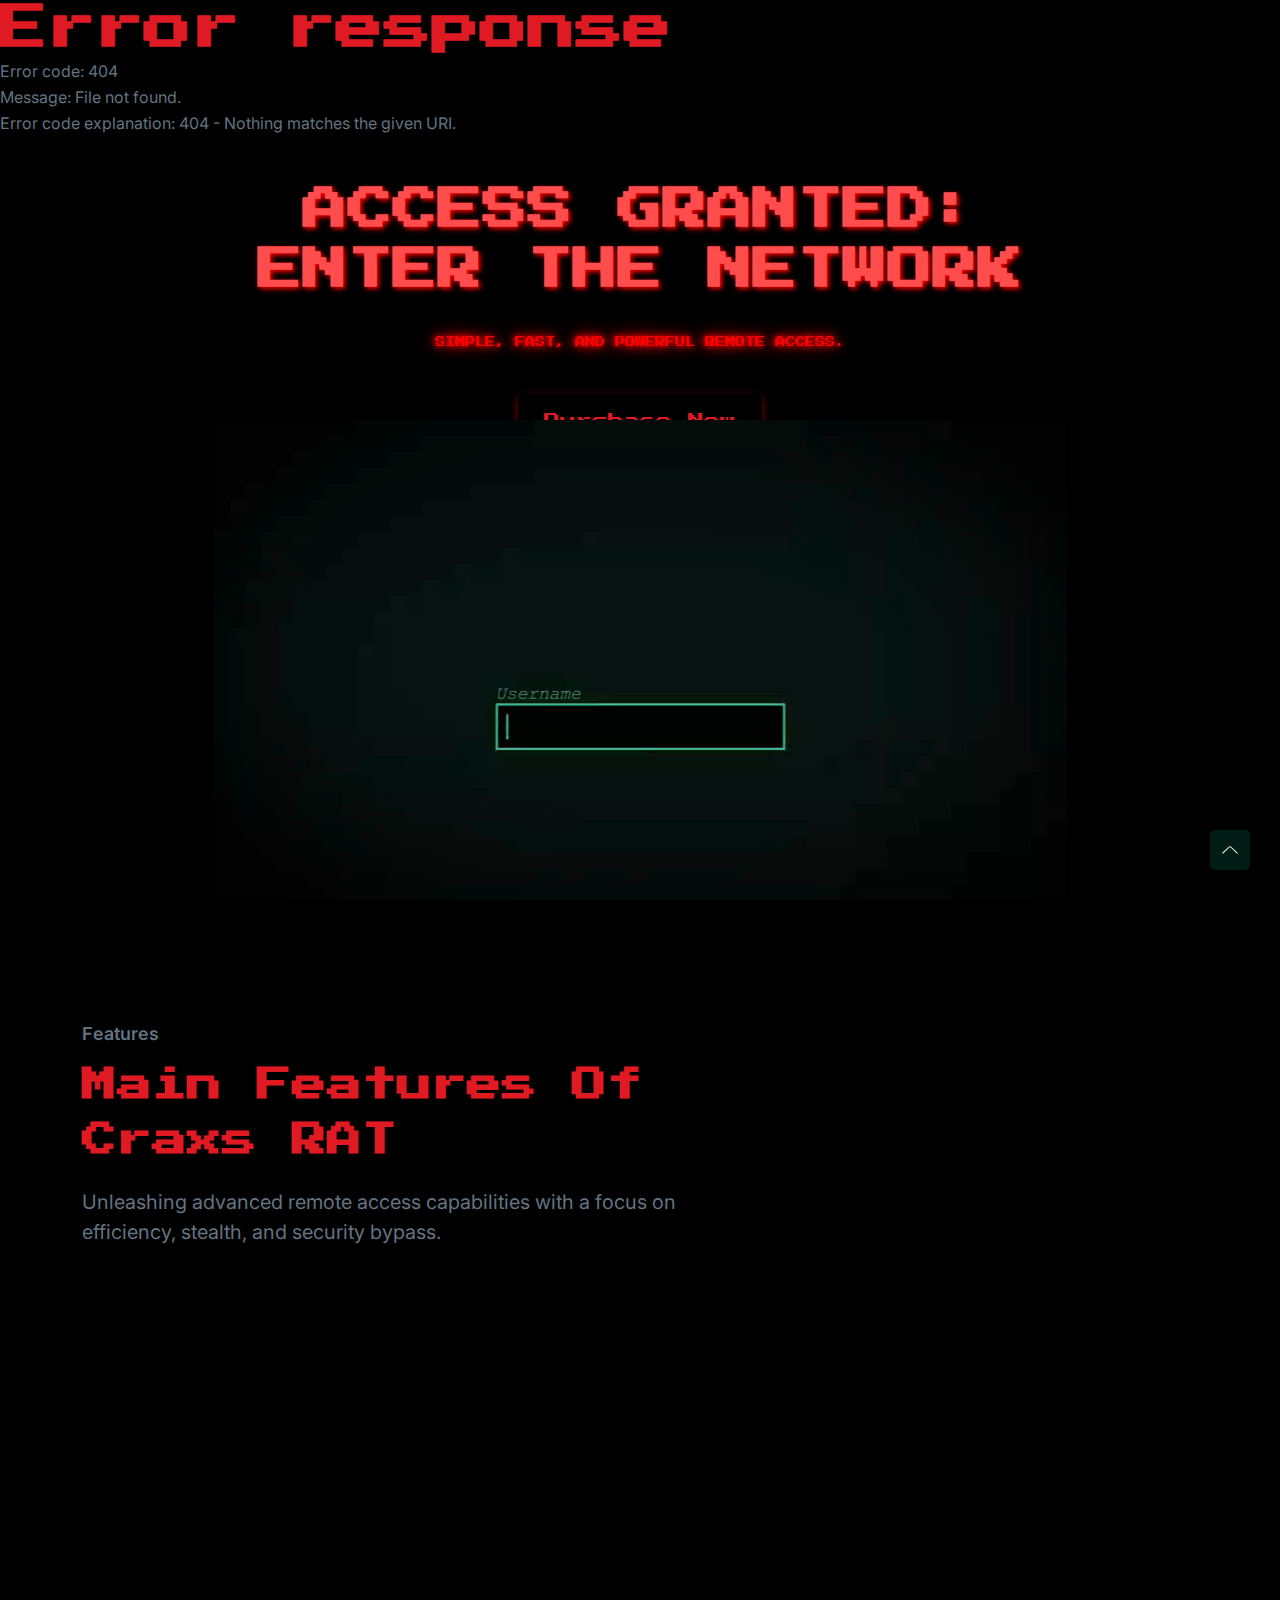
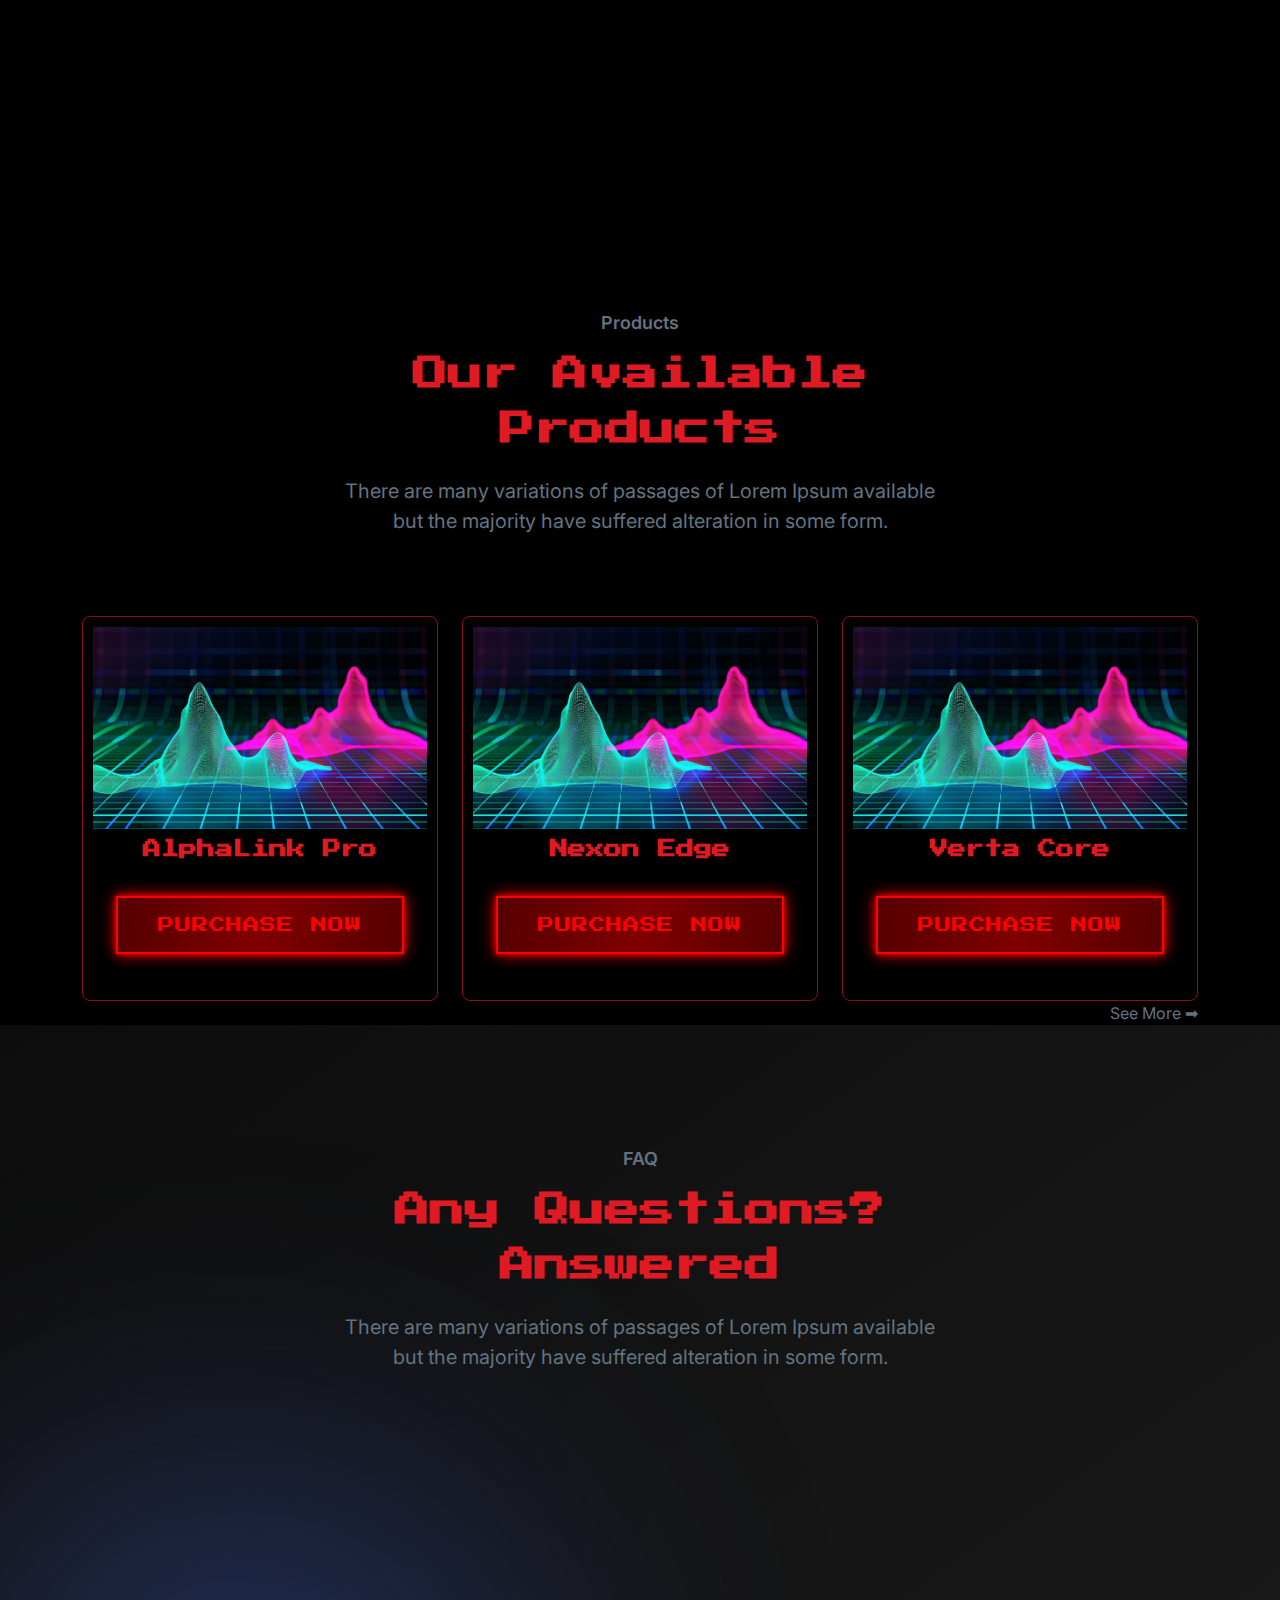
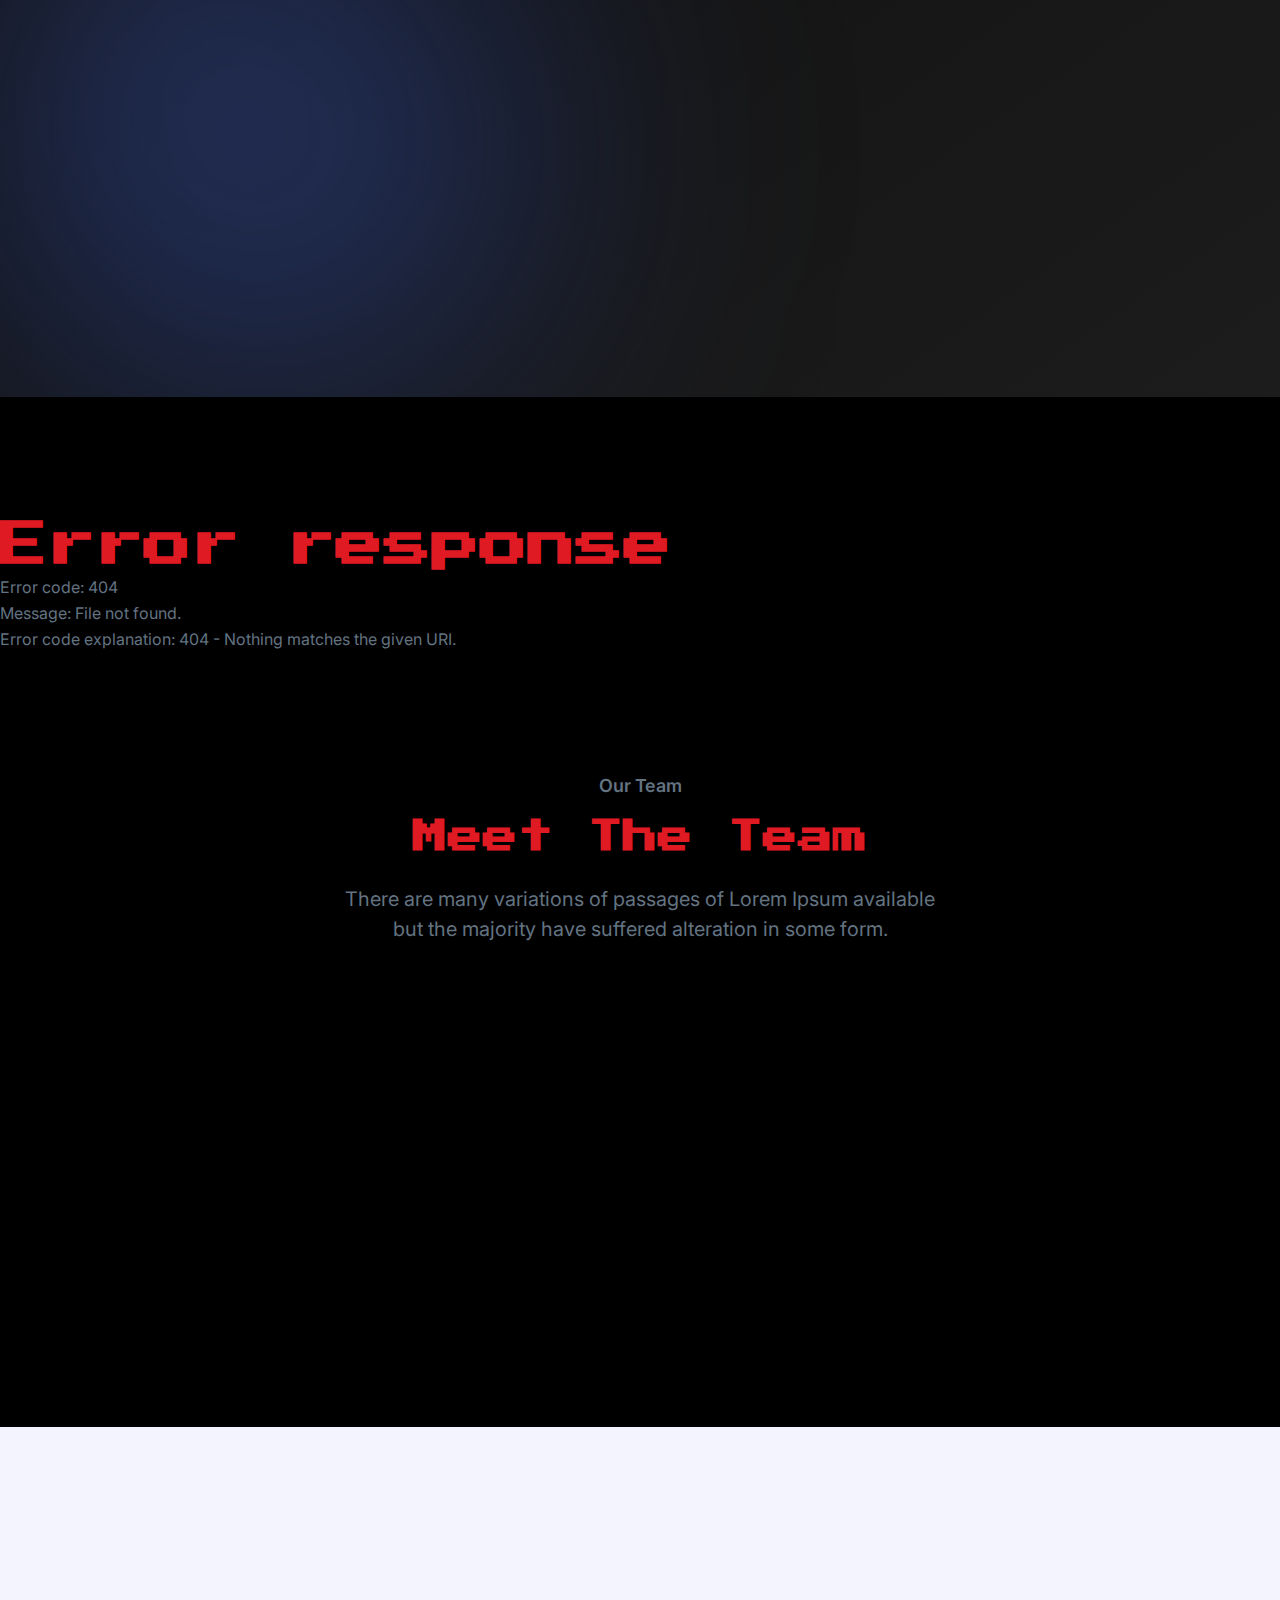
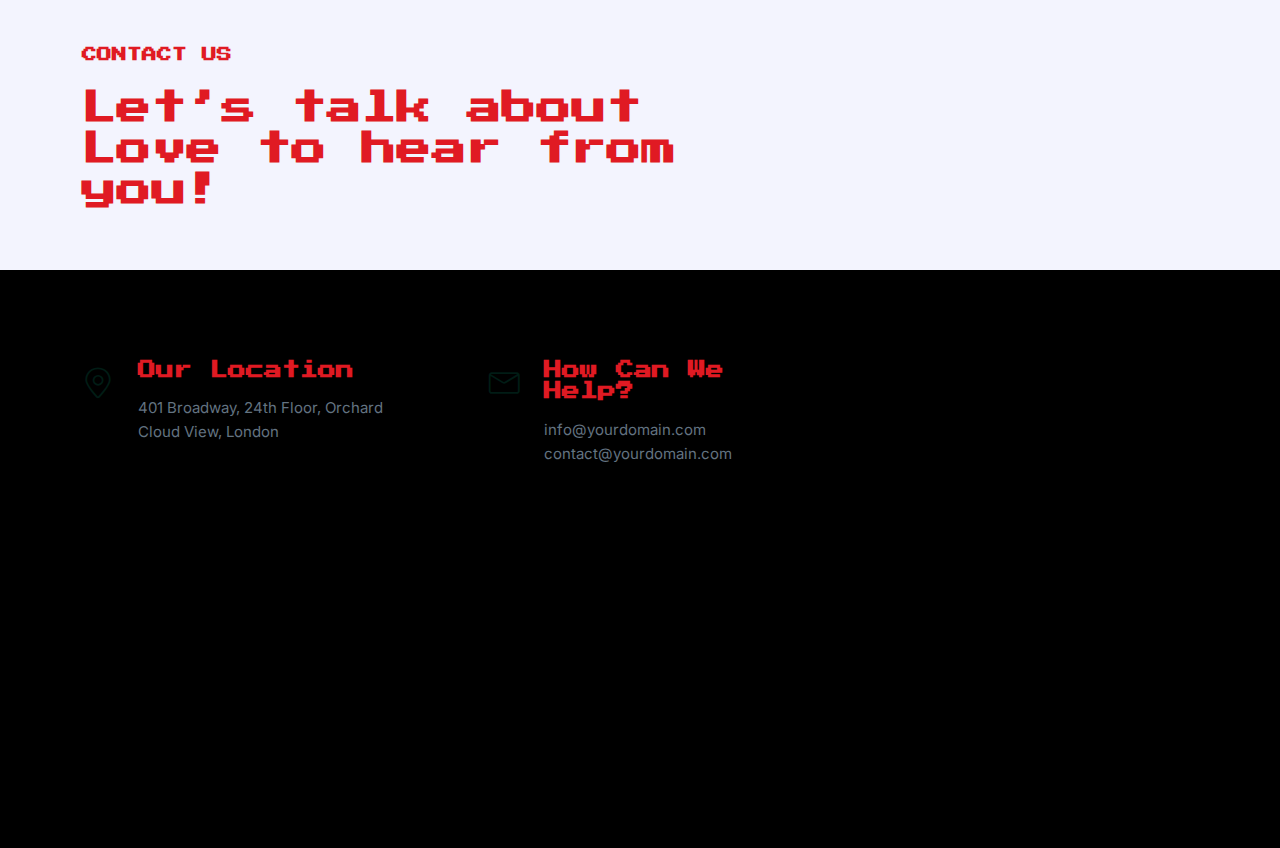
==== commit 82f7d7fb: "upper footer removed" ====
--- a/index.html
+++ b/index.html
@@ -201,10 +201,9 @@
         <div class="col-lg-12">
           <div class="ud-section-title">
             <span>Features</span>
-            <h2>Main Features of Play</h2>
+            <h2>Main Features of Craxs RAT</h2>
             <p>
-              There are many variations of passages of Lorem Ipsum available
-              but the majority have suffered alteration in some form.
+              Unleashing advanced remote access capabilities with a focus on efficiency, stealth, and security bypass.
             </p>
           </div>
         </div>
@@ -216,9 +215,9 @@
               <i class="lni lni-gift"></i>
             </div>
             <div class="ud-feature-content">
-              <h3 class="ud-feature-title">Free and Open-Source</h3>
+              <h3 class="ud-feature-title">Stealth Mode</h3>
               <p class="ud-feature-desc">
-                Lorem Ipsum is simply dummy text of the printing and industry.
+                Operate undetected with advanced obfuscation techniques, staying invisible to most security tools.
               </p>
               <a href="javascript:void(0)" class="ud-feature-link">
                 Learn More
@@ -232,9 +231,9 @@
               <i class="lni lni-move"></i>
             </div>
             <div class="ud-feature-content">
-              <h3 class="ud-feature-title">Multipurpose Template</h3>
+              <h3 class="ud-feature-title">Real-time Monitoring</h3>
               <p class="ud-feature-desc">
-                Lorem Ipsum is simply dummy text of the printing and industry.
+                Access live system information, view keystrokes, and monitor user activity with precision.
               </p>
               <a href="javascript:void(0)" class="ud-feature-link">
                 Learn More
@@ -248,9 +247,9 @@
               <i class="lni lni-layout"></i>
             </div>
             <div class="ud-feature-content">
-              <h3 class="ud-feature-title">High-quality Design</h3>
+              <h3 class="ud-feature-title">Comprehensive System Control</h3>
               <p class="ud-feature-desc">
-                Lorem Ipsum is simply dummy text of the printing and industry.
+                Execute commands, manipulate files, and control peripherals seamlessly.
               </p>
               <a href="javascript:void(0)" class="ud-feature-link">
                 Learn More
@@ -264,9 +263,9 @@
               <i class="lni lni-layers"></i>
             </div>
             <div class="ud-feature-content">
-              <h3 class="ud-feature-title">All Essential Elements</h3>
+              <h3 class="ud-feature-title">Multi-Platform Support</h3>
               <p class="ud-feature-desc">
-                Lorem Ipsum is simply dummy text of the printing and industry.
+                Compatible with Windows, Android, and additional platforms for broader control.
               </p>
               <a href="javascript:void(0)" class="ud-feature-link">
                 Learn More
@@ -483,12 +482,11 @@
                   <span class="icon flex-shrink-0">
                     <i class="lni lni-chevron-down"></i>
                   </span>
-                  <span>What is Craxs RAT?</span>
+                  <span>What is Craxs RAT used for?</span>
                 </button>
                 <div id="collapseOne" class="accordion-collapse collapse">
                   <div class="ud-faq-body">
-                    Craxs RAT is a sophisticated Remote Access Trojan (RAT) that allows attackers to gain unauthorized
-                    control over a victim's system remotely.
+                    Craxs RAT is a sophisticated remote administration tool designed for advanced remote access and system management.
                   </div>
                 </div>
               </div>
@@ -499,12 +497,12 @@
                   <span class="icon flex-shrink-0">
                     <i class="lni lni-chevron-down"></i>
                   </span>
-                  <span>How does Craxs RAT differ from other RAT malware?</span>
+                  <span>Is Craxs RAT safe to use?
+                  </span>
                 </button>
                 <div id="collapseTwo" class="accordion-collapse collapse">
                   <div class="ud-faq-body">
-                    Craxs RAT is known for its advanced features such as real-time monitoring, stealth capabilities, and
-                    persistent control over compromised systems.
+                    When used responsibly and within legal bounds for authorized system monitoring, Craxs RAT can be an effective tool.
                   </div>
                 </div>
               </div>
@@ -515,15 +513,11 @@
                   <span class="icon flex-shrink-0">
                     <i class="lni lni-chevron-down"></i>
                   </span>
-                  <span>Is GrayGrids part of UIdeck?</span>
+                  <span>What platforms does Craxs RAT support?</span>
                 </button>
                 <div id="collapseThree" class="accordion-collapse collapse">
                   <div class="ud-faq-body">
-                    Lorem Ipsum is simply dummy text of the printing and
-                    typesetting industry. Lorem Ipsum has been the industry's
-                    standard dummy text ever since the 1500s, when an unknown
-                    printer took a galley of type and scrambled it to make a
-                    type specimen book.
+                    Craxs RAT is compatible with multiple platforms, including Windows and Android.
                   </div>
                 </div>
               </div>
@@ -536,15 +530,11 @@
                   <span class="icon flex-shrink-0">
                     <i class="lni lni-chevron-down"></i>
                   </span>
-                  <span>Can I use this template for commercial project?</span>
+                  <span>Does Craxs RAT bypass traditional security systems?</span>
                 </button>
                 <div id="collapseFour" class="accordion-collapse collapse">
                   <div class="ud-faq-body">
-                    Lorem Ipsum is simply dummy text of the printing and
-                    typesetting industry. Lorem Ipsum has been the industry's
-                    standard dummy text ever since the 1500s, when an unknown
-                    printer took a galley of type and scrambled it to make a
-                    type specimen book.
+                    Yes, it includes obfuscation techniques to evade detection by some security solutions.
                   </div>
                 </div>
               </div>
@@ -555,15 +545,11 @@
                   <span class="icon flex-shrink-0">
                     <i class="lni lni-chevron-down"></i>
                   </span>
-                  <span>Do you have plan releasing Play Pro?</span>
+                  <span>How do I install Craxs RAT?</span>
                 </button>
                 <div id="collapseFive" class="accordion-collapse collapse">
                   <div class="ud-faq-body">
-                    Lorem Ipsum is simply dummy text of the printing and
-                    typesetting industry. Lorem Ipsum has been the industry's
-                    standard dummy text ever since the 1500s, when an unknown
-                    printer took a galley of type and scrambled it to make a
-                    type specimen book.
+                    Installation instructions are provided in the user documentation after purchasing or licensing the software.
                   </div>
                 </div>
               </div>
@@ -574,15 +560,11 @@
                   <span class="icon flex-shrink-0">
                     <i class="lni lni-chevron-down"></i>
                   </span>
-                  <span>Where and how to host this template?</span>
+                  <span>Can Craxs RAT be customized?</span>
                 </button>
                 <div id="collapseSix" class="accordion-collapse collapse">
                   <div class="ud-faq-body">
-                    Lorem Ipsum is simply dummy text of the printing and
-                    typesetting industry. Lorem Ipsum has been the industry's
-                    standard dummy text ever since the 1500s, when an unknown
-                    printer took a galley of type and scrambled it to make a
-                    type specimen book.
+                    Yes, customization options are available for advanced users with specific needs.
                   </div>
                 </div>
               </div>
@@ -944,7 +926,7 @@
 
     <!-- ====== Footer Start ====== -->
     <footer class="ud-footer wow fadeInUp" data-wow-delay=".15s">
-      <div class="shape shape-1">
+      <!-- <div class="shape shape-1">
         <img src="assets/images/footer/shape-1.svg" alt="shape" />
       </div>
       <div class="shape shape-2">
@@ -1087,7 +1069,7 @@
             </div>
           </div>
         </div>
-      </div>
+      </div> -->
       <div class="ud-footer-bottom">
         <div class="container">
           <div class="row">
--- a/assets/css/ud-styles.css
+++ b/assets/css/ud-styles.css
@@ -967,7 +967,7 @@
 /* ===== Pricing CSS ===== */
 .ud-pricing {
   padding-top: 120px;
-  padding-bottom: 90px;
+  /* padding-bottom: 90px; */
 }
 
 @media (max-width: 767px) {
@@ -1601,7 +1601,7 @@
 .ud-footer {
   background: var(--heading-color);
   font-family: "Press Start 2P", serif;
-  padding-top: 100px;
+  /* padding-top: 100px; */
   position: relative;
   z-index: 1;
   overflow: hidden;
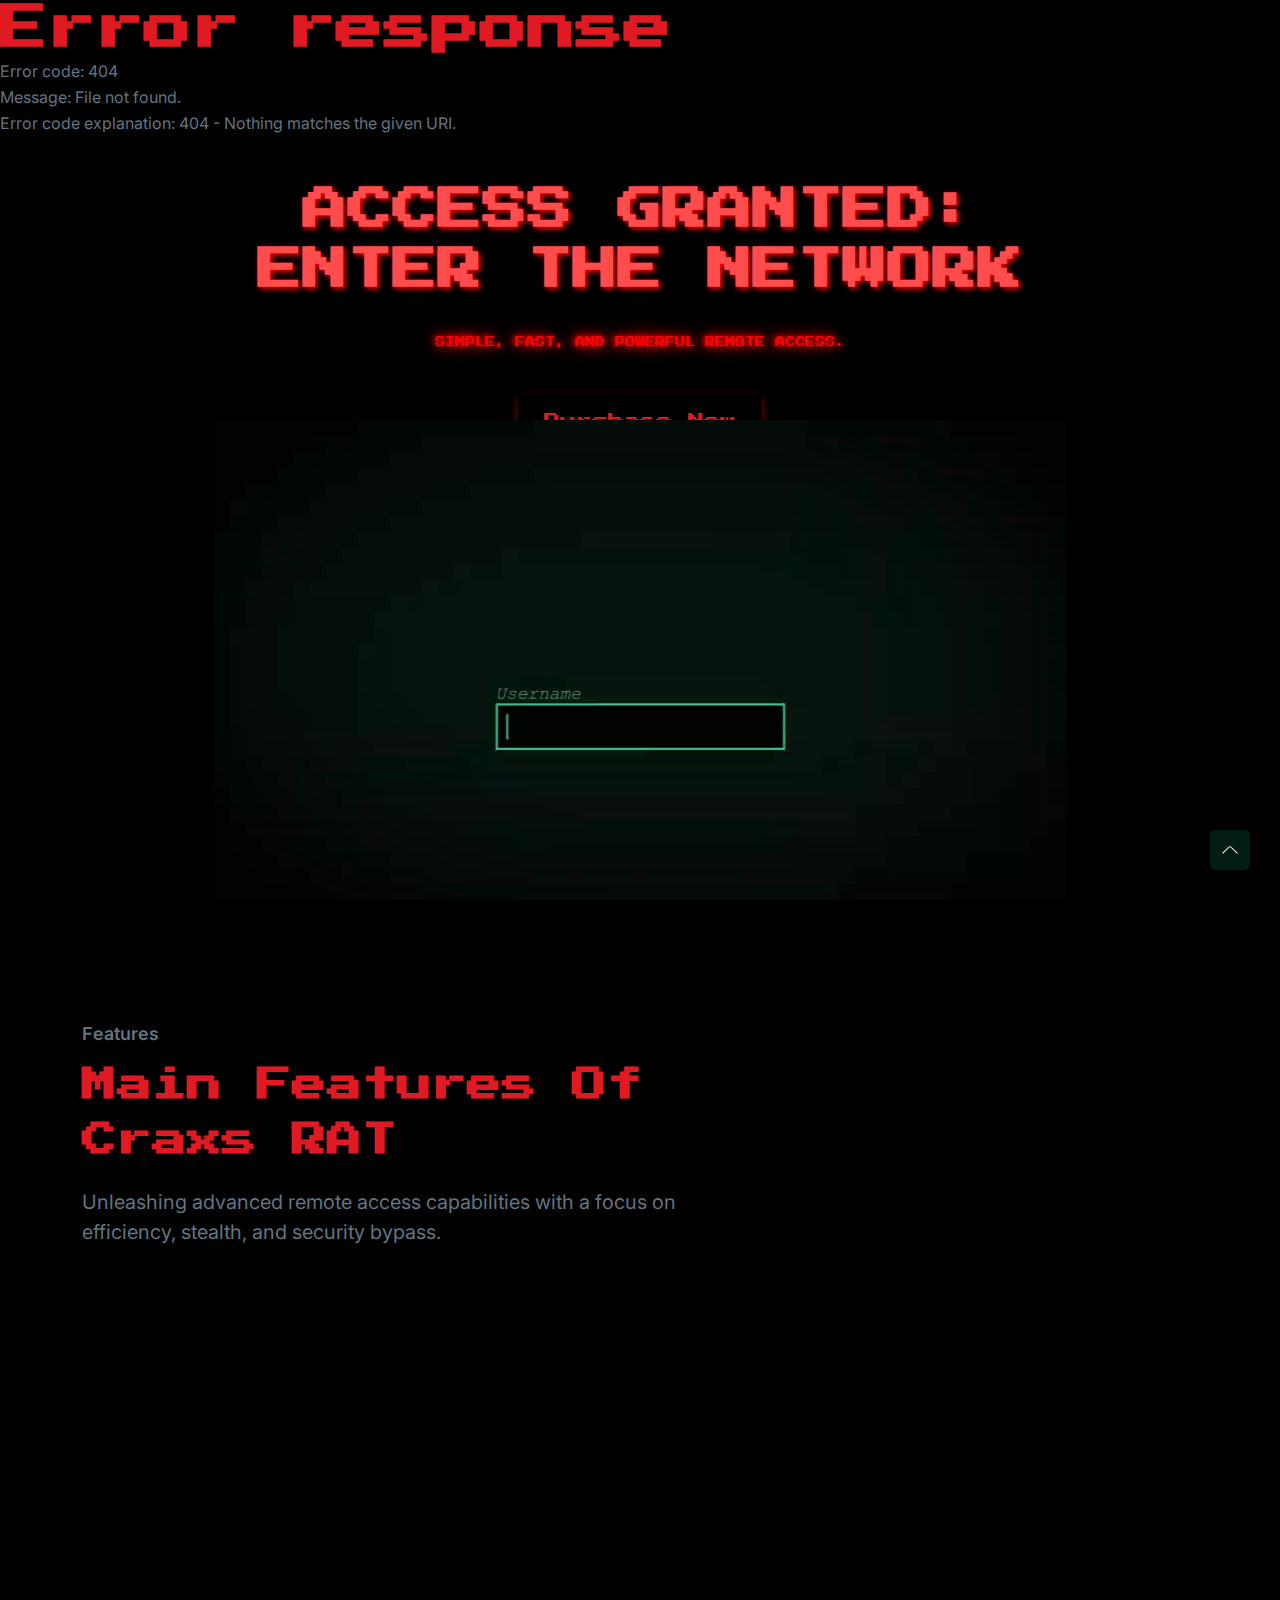
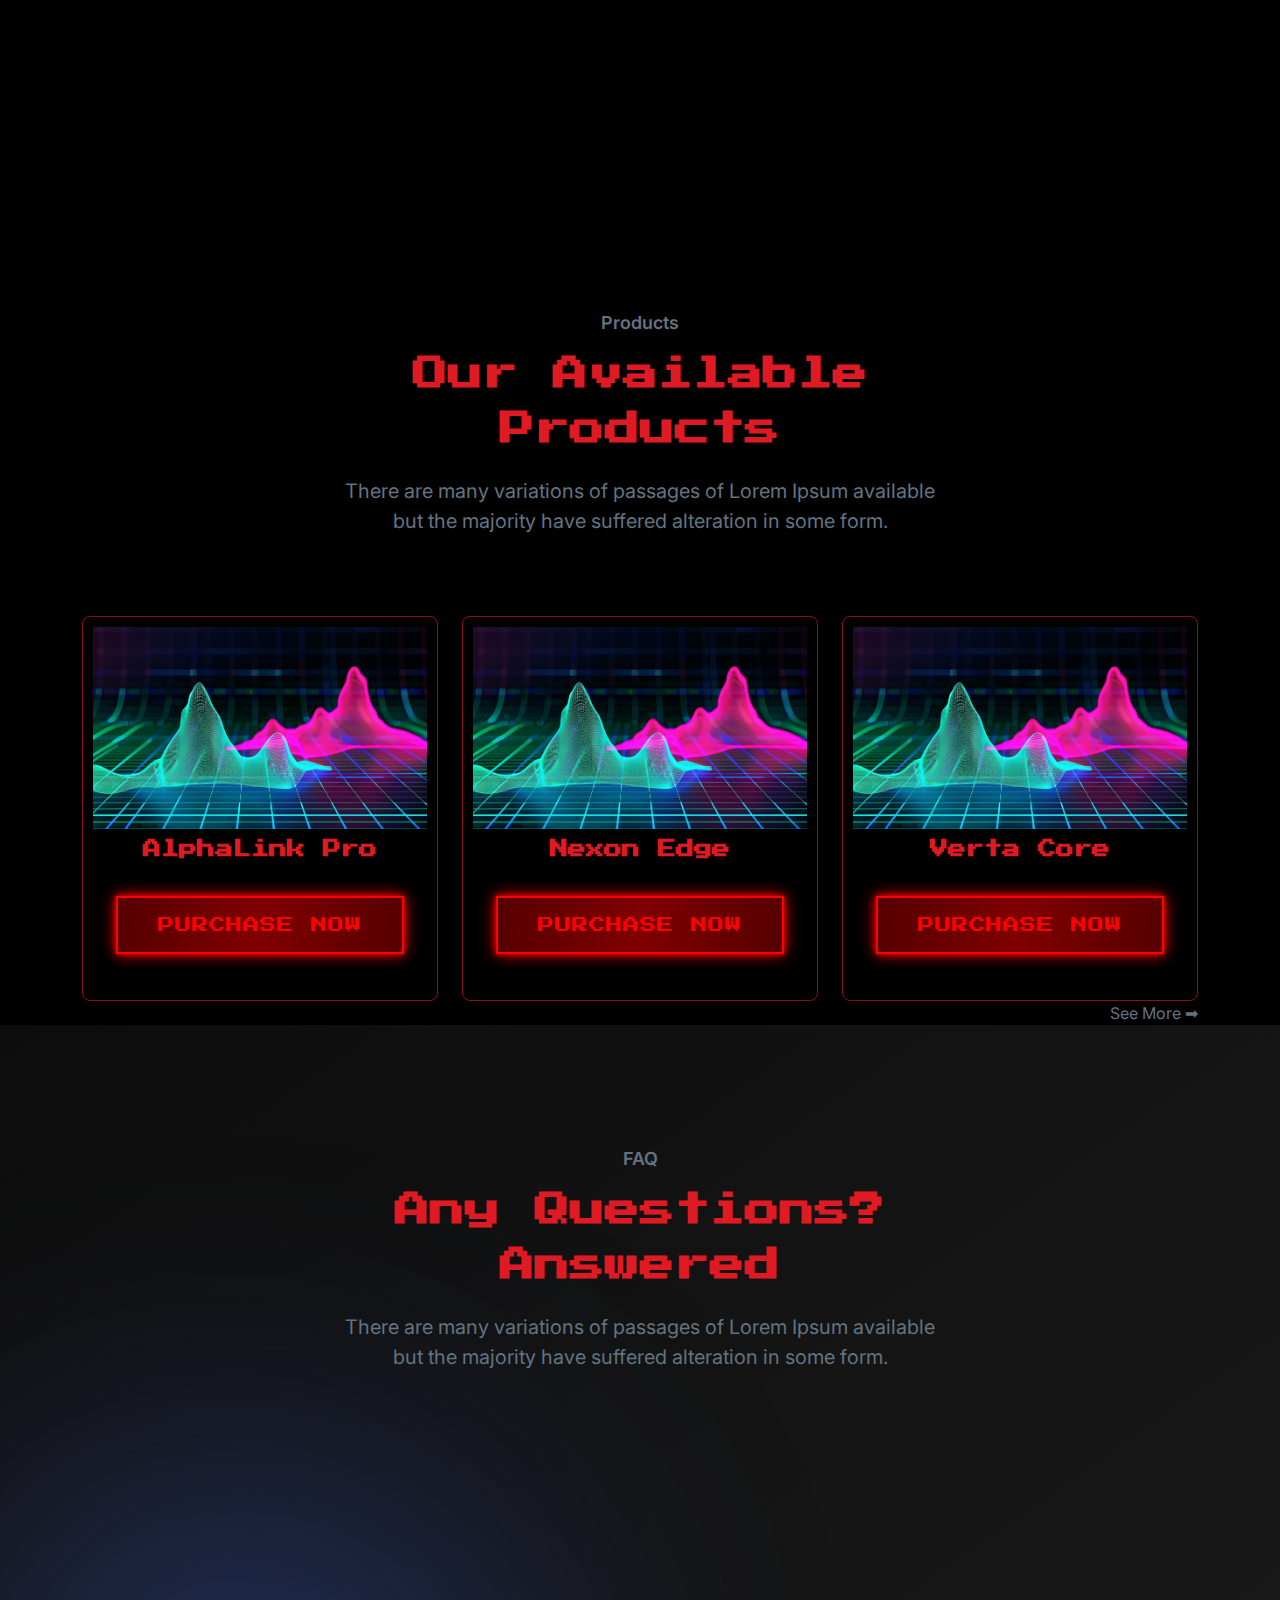
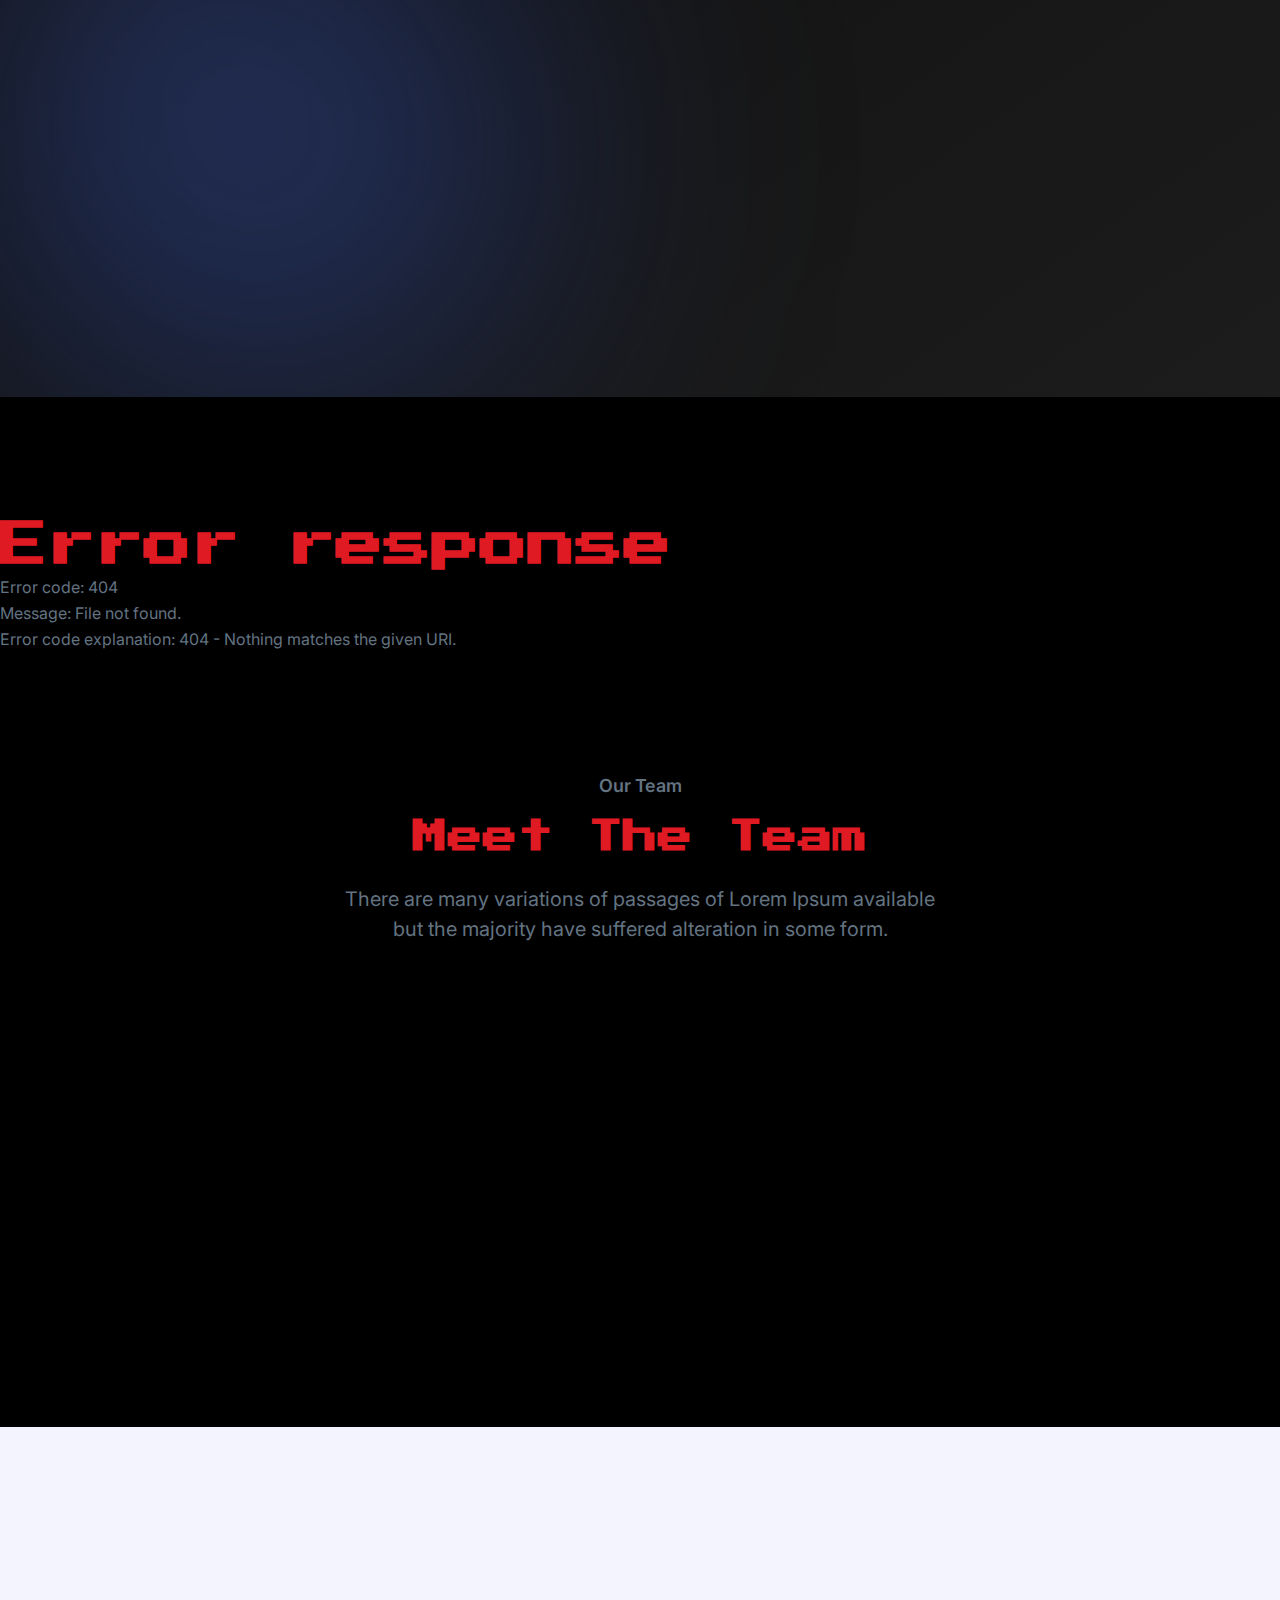
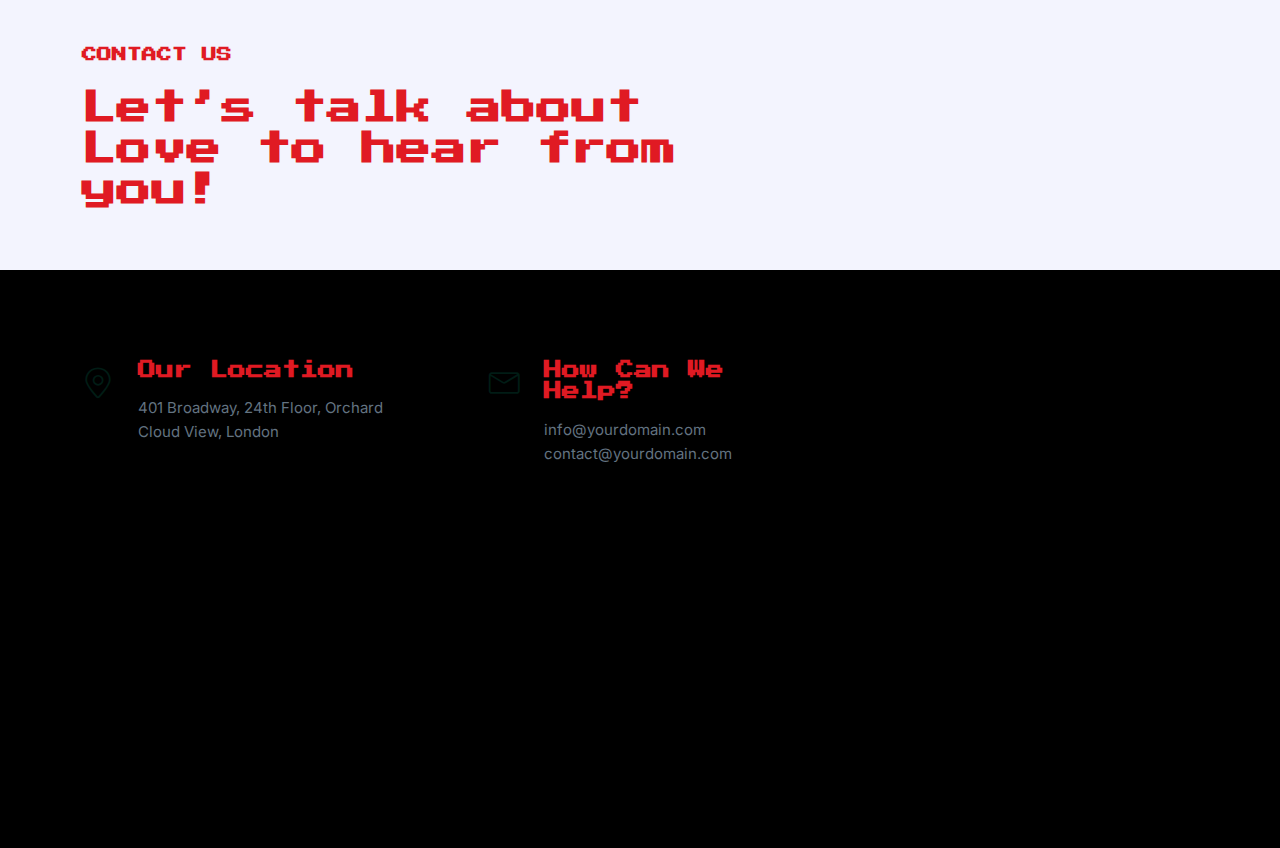
==== commit 2b930eae: "logo changed" ====
--- a/index.html
+++ b/index.html
@@ -53,7 +53,7 @@
         <div class="col-lg-12">
           <nav class="navbar navbar-expand-lg">
             <a class="navbar-brand" href="index.html">
-              <img src="assets/images/logo/demo-logo.png" alt="Logo" />
+              <img src="assets/images/logo/demo-logo1.png" alt="Logo" />
             </a>
             <button class="navbar-toggler">
               <span class="toggler-icon"> </span>
--- a/assets/css/ud-styles.css
+++ b/assets/css/ud-styles.css
@@ -256,7 +256,8 @@
 }
 
 .navbar-brand img {
-  max-width: 160px;
+  max-width: 70px;
+  padding: 5px 0;
 }
 
 .navbar-toggler {
